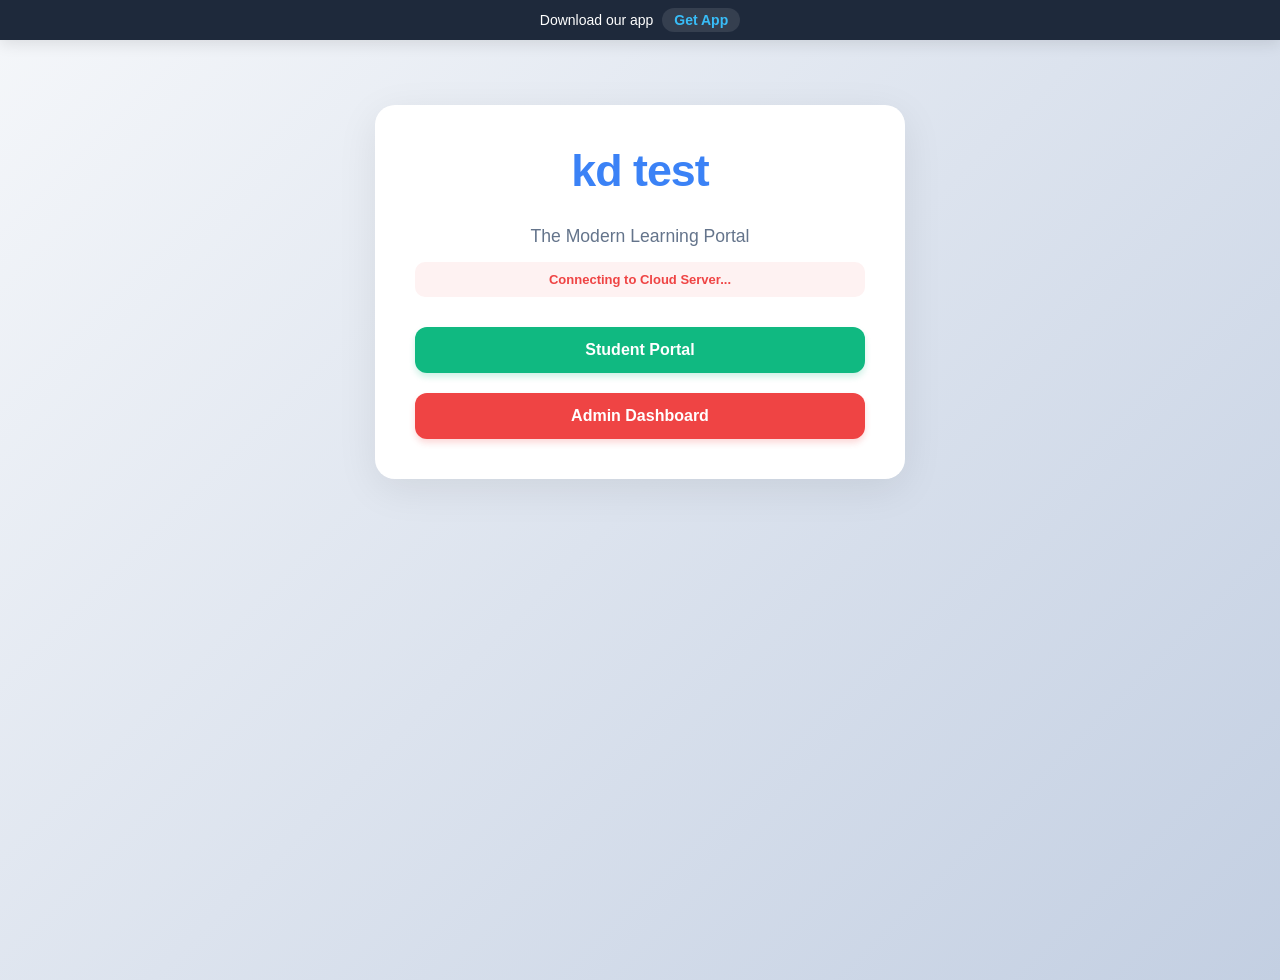
==== index.html @ 801a0a6b "Update index.html" ====
<!DOCTYPE html>
<html lang="en">
<head>
    <meta charset="UTF-8">
    <meta name="viewport" content="width=device-width, initial-scale=1.0">
    <title>kd test - Cloud App</title>
    
    <script src="https://www.gstatic.com/firebasejs/10.8.1/firebase-app-compat.js"></script>
    <script src="https://www.gstatic.com/firebasejs/10.8.1/firebase-firestore-compat.js">// In verifyAdmin() update the pushState:
pushStateToHistory('adminDashboard');

// In verifyStudent() update the pushState:
pushStateToHistory('studentDashboard');

// In openTestEditor() add a pushState to track entering the editor:
function openTestEditor(id) { 
    activeAdminTestId = id; 
    document.getElementById('editingTestTitle').innerText = `Editing: ${allTests.find(t=>t.id===id).name}`; 
    document.querySelectorAll('.admin-view').forEach(el=>el.classList.add('hidden')); 
    document.getElementById('adminQuestionEditor').classList.remove('hidden'); 
    cancelEdit(); 
    renderAdminQuestionList(); 
    pushStateToHistory('adminEditor'); // <-- Add this
}
</script>

    <style>
        .btn-back { background: #f1f5f9; color: #475569; border: 1px solid #cbd5e1; padding: 8px 15px; border-radius: 12px; cursor: pointer; font-weight: 600; font-size: 14px; display: inline-flex; align-items: center; gap: 5px; transition: all 0.2s ease; margin: 0; box-shadow: 0 2px 4px rgba(0,0,0,0.02);}
        .btn-back:hover { background: #e2e8f0; color: #1e293b; transform: translateY(-1px); }

        /* --- MODERNIZED CSS --- */
        body { 
            font-family: 'Segoe UI', Roboto, Helvetica, Arial, sans-serif; 
            background: linear-gradient(135deg, #f5f7fa 0%, #c3cfe2 100%); 
            color: #2c3e50; 
            display: flex; flex-direction: column; align-items: center; 
            padding: 20px; padding-top: 60px; 
            margin: 0; min-height: 100vh; 
        }

        /* --- CUSTOM SCROLLBAR --- */
        ::-webkit-scrollbar { width: 10px; height: 10px; }
        ::-webkit-scrollbar-track { background: #f8fafc; border-radius: 10px; }
        ::-webkit-scrollbar-thumb { background: #cbd5e1; border-radius: 10px; border: 2px solid #f8fafc; }
        ::-webkit-scrollbar-thumb:hover { background: #94a3b8; }
        .modal-box::-webkit-scrollbar, .guidelines-box::-webkit-scrollbar { width: 8px; }

        .app-banner {
            position: fixed; top: 0; left: 0; width: 100%; 
            background: #1e293b; color: white; text-align: center; 
            padding: 12px 0; z-index: 2000; font-size: 14px; font-weight: 500;
            box-shadow: 0 4px 15px rgba(0,0,0,0.1);
        }
        .app-banner a {
            color: #38bdf8; font-weight: bold; text-decoration: none; 
            margin-left: 5px; padding: 4px 12px; background: rgba(255,255,255,0.1);
            border-radius: 20px; transition: all 0.2s;
        }
        .app-banner a:hover { background: #38bdf8; color: #0f172a; }
        
        .container { 
            background: #ffffff; padding: 40px; border-radius: 20px; 
            box-shadow: 0 10px 40px rgba(0,0,0,0.08); width: 100%; max-width: 800px; 
            margin-top: 20px; animation: slideUp 0.4s ease-out forwards; 
        }
        
        .landing-container { max-width: 450px; text-align: center; margin-top: 5vh; }
        .hidden { display: none !important; }
        
        @keyframes slideUp { from { opacity: 0; transform: translateY(20px); } to { opacity: 1; transform: translateY(0); } }

        input[type="text"], input[type="password"], input[type="number"], select, textarea, input[type="file"] { 
            width: 100%; padding: 14px; margin: 10px 0 18px 0; 
            border: 2px solid #e2e8f0; border-radius: 12px; box-sizing: border-box; font-size: 15px; font-family: inherit; 
            transition: all 0.3s ease; background: #f8fafc; color: #334155;
        }
        input:focus, textarea:focus, select:focus { outline: none; border-color: #3b82f6; background: #fff; box-shadow: 0 0 0 4px rgba(59, 130, 246, 0.1); }
        
        .password-container { position: relative; width: 100%; }
        .password-container input { padding-right: 45px; }
        .toggle-password { position: absolute; right: 15px; top: 40%; transform: translateY(-50%); cursor: pointer; color: #94a3b8; }

        button { 
            background-color: #3b82f6; color: white; border: none; padding: 14px 20px; border-radius: 12px; cursor: pointer; 
            width: 100%; font-size: 16px; font-weight: 600; margin-top: 5px; transition: all 0.2s ease; box-shadow: 0 4px 6px rgba(59,130,246,0.2);
        }
        button:hover { background-color: #2563eb; transform: translateY(-2px); box-shadow: 0 6px 12px rgba(59,130,246,0.3); }
        button:active { transform: translateY(0); }
        button:disabled { background-color: #cbd5e1; cursor: not-allowed; box-shadow: none; transform: none; }
        
        .btn-admin { background-color: #ef4444; box-shadow: 0 4px 6px rgba(239,68,68,0.2); } 
        .btn-admin:hover { background-color: #dc2626; box-shadow: 0 6px 12px rgba(239,68,68,0.3); }
        .btn-student { background-color: #10b981; box-shadow: 0 4px 6px rgba(16,185,129,0.2); margin-bottom: 15px;} 
        .btn-student:hover { background-color: #059669; box-shadow: 0 6px 12px rgba(16,185,129,0.3); }
        .btn-warning { background-color: #f59e0b; color: white; box-shadow: 0 4px 6px rgba(245,158,11,0.2); } 
        .btn-warning:hover { background-color: #d97706; }
        .btn-secondary { background-color: #94a3b8; box-shadow: none; } 
        .btn-secondary:hover { background-color: #64748b; }
        .btn-logout { background-color: transparent; color: #ef4444; border: 2px solid #ef4444; box-shadow: none; } 
        .btn-logout:hover { background-color: #ef4444; color: white; }

        .text-link { color: #3b82f6; cursor: pointer; font-size: 14px; text-decoration: none; font-weight: 600; margin-top: 15px; display: inline-block; }
        .text-link:hover { text-decoration: underline; color: #2563eb; }
        .error-text { color: #ef4444; font-size: 14px; margin-top: -10px; margin-bottom: 15px; display: none; font-weight: 500; }
        .success-text { color: #10b981; font-size: 14px; margin-top: 10px; display: none; text-align: center; font-weight: bold; }

        .modal-overlay { position: fixed; top: 0; left: 0; width: 100%; height: 100%; background: rgba(15, 23, 42, 0.7); backdrop-filter: blur(5px); display: flex; justify-content: center; align-items: center; z-index: 3000; }
        .modal-box { background: white; padding: 40px 30px; border-radius: 20px; box-shadow: 0 20px 40px rgba(0,0,0,0.2); width: 360px; max-height: 90vh; overflow-y: auto; text-align: center; }

        .header-bar { display: flex; justify-content: space-between; align-items: center; border-bottom: 2px solid #f1f5f9; padding-bottom: 15px; margin-bottom: 20px; }
        .section-title { font-size: 1.2em; color: #1e293b; border-bottom: 2px solid #f1f5f9; padding-bottom: 8px; margin-bottom: 20px; font-weight: 600; }
        
        .tab-container { display: flex; gap: 10px; margin-bottom: 25px; border-bottom: 2px solid #f1f5f9; padding-bottom: 15px; flex-wrap: wrap; justify-content: center; }
        .tab-btn { background: #f8fafc; color: #64748b; border: 1px solid #e2e8f0; width: auto; padding: 10px 20px; font-size: 14px; margin: 0; border-radius: 12px; font-weight: 600; transition: all 0.2s ease;}
        .tab-btn.active { background: #3b82f6; color: #fff; border-color: #3b82f6; box-shadow: 0 4px 10px rgba(59,130,246,0.3); }
        .tab-btn:hover:not(.active) { background: #e2e8f0; color: #1e293b; }

        .list-item { display: flex; justify-content: space-between; align-items: center; background: #ffffff; padding: 16px 20px; border-radius: 12px; border: 1px solid #e2e8f0; margin-bottom: 12px; box-shadow: 0 2px 4px rgba(0,0,0,0.02); transition: all 0.2s ease; }
        .list-item:hover { transform: translateY(-2px); box-shadow: 0 8px 15px rgba(0,0,0,0.05); border-color: #cbd5e1; }
        .grid-row { display: grid; grid-template-columns: 2fr 3fr 1fr; align-items: center; gap: 15px; }
        
        .group-heading { background: #f1f5f9; color: #475569; padding: 8px 15px; border-radius: 8px; font-size: 14px; font-weight: bold; text-transform: uppercase; letter-spacing: 1px; margin: 25px 0 10px 0; border-left: 4px solid #3b82f6; }
        .action-buttons { display: flex; gap: 8px; justify-content: flex-end; }
        .action-buttons button { width: auto; margin: 0; padding: 8px 14px; font-size: 13px; border-radius: 8px; }
        .guidelines-box { background: #f8fafc; border: 1px solid #e2e8f0; border-radius: 12px; padding: 15px; height: 100px; overflow-y: auto; text-align: left; font-size: 13px; color: #64748b; margin-bottom: 15px; line-height: 1.5; }
        
        .option-label { display: block; background: #fff; margin: 10px 0; padding: 15px; border-radius: 12px; cursor: pointer; border: 2px solid #e2e8f0; transition: all 0.2s ease; font-size: 15px; font-weight: 500; color: #334155; }
        .option-label:hover { background: #f8fafc; border-color: #94a3b8; }
        
        .quiz-control-bar { display: flex; justify-content: space-between; align-items: center; background: #f8fafc; padding: 15px 20px; border-radius: 16px; border: 1px solid #e2e8f0; margin-bottom: 20px; }
        .timer-display { font-size: 1.5em; font-weight: bold; color: #ef4444; font-family: monospace; letter-spacing: 1px; }
        
        .review-card { background: #fff; border: 1px solid #e2e8f0; border-radius: 16px; padding: 25px; margin-bottom: 20px; text-align: left; box-shadow: 0 4px 6px rgba(0,0,0,0.02); }
        .review-option { padding: 14px; margin: 8px 0; border-radius: 10px; border: 1px solid #e2e8f0; background: #f8fafc; font-size: 14px; }
        .review-correct { background: #ecfdf5; border-color: #6ee7b7; color: #065f46; font-weight: 600; }
        .review-wrong { background: #fef2f2; border-color: #fca5a5; color: #991b1b; text-decoration: line-through; }

        .rank-badge { display: inline-block; min-width: 30px; text-align: center; background: #f1c40f; color: #000; padding: 6px 12px; border-radius: 20px; font-weight: 800; font-size: 14px; }
        .rank-1 { background: linear-gradient(135deg, #f6d365 0%, #fda085 100%); color: #fff; box-shadow: 0 4px 10px rgba(246, 211, 101, 0.4);} 
        .rank-2 { background: linear-gradient(135deg, #e2e2e2 0%, #9f9f9f 100%); color: #fff; } 
        .rank-3 { background: linear-gradient(135deg, #d4a373 0%, #a26a42 100%); color: #fff; } 

        .lang-toggle { display: flex; justify-content: center; gap: 15px; margin-bottom: 20px; padding: 10px; background: #f8fafc; border-radius: 30px; border: 1px solid #e2e8f0; }
        .lang-toggle label { cursor: pointer; font-weight: bold; color: #475569; font-size: 14px; display: flex; align-items: center; gap: 5px; }

        .ai-panel { background: #f0fdf4; border: 1px dashed #10b981; padding: 20px; border-radius: 16px; margin-bottom: 25px; }
        .responsive-img { max-width: 100%; max-height: 250px; border-radius: 8px; margin: 15px auto; display: block; box-shadow: 0 4px 10px rgba(0,0,0,0.1); cursor: zoom-in; }
        #lightboxModal { position: fixed; top: 0; left: 0; width: 100%; height: 100%; background: rgba(0, 0, 0, 0.9); z-index: 9999; display: flex; justify-content: center; align-items: center; cursor: zoom-out; }

        .palette-grid { display: flex; flex-wrap: wrap; gap: 8px; margin-bottom: 20px; padding: 15px; background: #f8fafc; border-radius: 12px; border: 1px solid #e2e8f0; max-height: 150px; overflow-y: auto; justify-content: center;}
        .palette-btn { width: 38px; height: 38px; border-radius: 8px; border: none; font-weight: bold; cursor: pointer; display: flex; align-items: center; justify-content: center; font-size: 14px; transition: all 0.2s; margin: 0; padding: 0;}
        .pal-unanswered { background: #e2e8f0; color: #475569; }
        .pal-unanswered:hover { background: #cbd5e1; }
        .pal-answered { background: #10b981; color: white; box-shadow: 0 2px 4px rgba(16,185,129,0.3);}
        .pal-marked { background: #f59e0b; color: white; box-shadow: 0 2px 4px rgba(245,158,11,0.3);}
        .pal-active { outline: 3px solid #3b82f6; outline-offset: 2px; transform: scale(1.1); z-index: 10;}

        .stats-grid { display: grid; grid-template-columns: repeat(2, 1fr); gap: 15px; margin: 25px 0; }
        .stat-card { background: #f8fafc; padding: 20px; border-radius: 16px; border: 1px solid #e2e8f0; text-align: center; box-shadow: 0 4px 6px rgba(0,0,0,0.02);}
        .stat-card h4 { margin: 0 0 5px 0; color: #64748b; font-size: 14px; text-transform: uppercase; letter-spacing: 1px;}
        .stat-card div { font-size: 28px; font-weight: 800; }
        @media(min-width: 600px) { .stats-grid { grid-template-columns: repeat(4, 1fr); } }
        
        .progress-stat { display: inline-block; padding: 3px 8px; border-radius: 6px; font-size: 11px; font-weight: bold; margin-right: 5px; margin-top: 5px; }

        /* --- ADMIN PROGRESS REPORT STYLES --- */
        .report-header-card { background: linear-gradient(135deg, #0f172a 0%, #1e293b 100%); color: white; padding: 25px; border-radius: 16px; margin-bottom: 25px; box-shadow: 0 10px 25px rgba(0,0,0,0.15); }
        .report-header-card h2 { margin: 0 0 5px 0; font-size: 22px; color: #fff; }
        .report-header-card p { margin: 0; color: #94a3b8; font-size: 14px; }
        .report-stats-row { display: grid; grid-template-columns: repeat(3, 1fr); gap: 10px; margin-top: 20px; }
        .report-stat-box { background: rgba(255,255,255,0.05); padding: 15px; border-radius: 12px; text-align: center; border: 1px solid rgba(255,255,255,0.1); }
        .report-stat-box h4 { margin: 0 0 5px 0; font-size: 12px; color: #94a3b8; text-transform: uppercase; }
        .report-stat-box div { font-size: 22px; font-weight: bold; color: #38bdf8; }
        
        .progress-bar-bg { width: 100%; background: rgba(255,255,255,0.1); height: 8px; border-radius: 4px; margin-top: 20px; overflow: hidden; }
        .progress-bar-fill { height: 100%; background: #10b981; border-radius: 4px; transition: width 1s ease-out; }

        .q-card { background: #f8fafc; border: 1px solid #e2e8f0; border-radius: 12px; padding: 20px; margin-bottom: 15px; transition: all 0.2s; }
        .q-card:hover { border-color: #cbd5e1; box-shadow: 0 4px 10px rgba(0,0,0,0.05); }
        .q-status-badge { display: inline-flex; align-items: center; gap: 5px; padding: 4px 10px; border-radius: 20px; font-size: 12px; font-weight: 700; margin-bottom: 15px; }
        .q-correct { background: #ecfdf5; color: #059669; border: 1px solid #a7f3d0; }
        .q-wrong { background: #fef2f2; color: #dc2626; border: 1px solid #fecaca; }
        .q-skipped { background: #f1f5f9; color: #475569; border: 1px solid #cbd5e1; }
    </style>
</head>
<body>

    <div class="app-banner">Download our app <a id="appBannerLink" href="#" target="_blank">Get App</a></div>
    <div id="lightboxModal" class="hidden" onclick="closeLightbox()"><img id="lightboxImg" src=""></div>

    <div id="landingPage" class="container landing-container">
        <h1 style="color: #3b82f6; margin-top: 0; font-size: 2.8em; font-weight: 800; letter-spacing: -1px;">kd test</h1>
        <p style="color: #64748b; margin-bottom: 15px; font-size: 1.1em;">The Modern Learning Portal</p>
        <p id="cloudStatus" style="font-size: 13px; color: #ef4444; font-weight: 600; margin-bottom: 25px; padding: 10px; border-radius: 10px; background: #fef2f2;">Connecting to Cloud Server...</p>
        <button class="btn-student" onclick="openModal('studentLoginModal')">Student Portal</button>
        <button class="btn-admin" onclick="openModal('adminLoginModal')">Admin Dashboard</button>
    </div>

    <div id="adminLoginModal" class="modal-overlay hidden">
        <div class="modal-box">
            <h3 style="color: #ef4444; margin-top: 0;">Admin Login</h3>
            <input type="text" id="adminIdInput" placeholder="Admin ID">
            <div class="password-container"><input type="password" id="adminPasswordInput" placeholder="Password"><span class="toggle-password" onclick="toggleVisibility('adminPasswordInput')">👁️</span></div>
            <p id="adminError" class="error-text"></p>
            <button class="btn-admin" onclick="verifyAdmin()">Access Dashboard</button>
            <button class="btn-back" style="margin-top: 10px; width: 100%; justify-content: center;" onclick="goBackUI()">🔙 Cancel</button>
        </div>
    </div>
    
    <div id="studentLoginModal" class="modal-overlay hidden">
        <div class="modal-box">
            <h3 style="color: #10b981; margin-top: 0;">Student Login</h3>
            <input type="number" id="loginId" placeholder="Student ID Number">
            <div class="password-container"><input type="password" id="loginPass" placeholder="Password"><span class="toggle-password" onclick="toggleVisibility('loginPass')">👁️</span></div>
            <p id="loginError" class="error-text"></p>
            <button class="btn-student" onclick="verifyStudent()">Log In</button>
            <button class="btn-back" style="margin-top: 10px; width: 100%; justify-content: center;" onclick="goBackUI()">🔙 Cancel</button>
            <span class="text-link" onclick="openRegistration()">Create Account</span>
        </div>
    </div>

    <div id="registerModal" class="modal-overlay hidden">
        <div class="modal-box" style="width: 400px;">
            <h3 style="color: #3b82f6; margin-top: 0;">Create Account</h3>
            <input type="text" id="regName" placeholder="Full Name"><input type="number" id="regId" placeholder="Create ID Number">
            <div class="password-container"><input type="password" id="regPass" placeholder="Create Password"><span class="toggle-password" onclick="toggleVisibility('regPass')">👁️</span></div>
            <div id="regGuidelinesBox" class="guidelines-box">Loading guidelines...</div>
            <label style="display:flex; align-items:center; gap:10px; font-size:14px; margin-bottom: 15px; cursor: pointer;"><input type="checkbox" id="acceptGuidelines" onchange="toggleRegButton()" style="width: 18px; height: 18px; margin:0;"> I accept the rules.</label>
            <p id="regError" class="error-text"></p>
                       <button id="regSubmitBtn" class="btn-student" onclick="registerStudent()" disabled>Create Account</button>
            <button class="btn-back" style="margin-top: 10px; width: 100%; justify-content: center;" onclick="goBackUI()">🔙 Back</button>

        </div>
    </div>

    <div id="adminProgressModal" class="modal-overlay hidden">
        <div class="modal-box" style="width: 650px; max-width: 95vw; max-height: 85vh; padding: 30px;">
            <div class="header-bar" style="border-bottom:none; margin-bottom:0;"><h3 style="color: #3b82f6; margin: 0; font-size:20px;">Performance Report</h3><button class="btn-logout" style="width:auto; padding: 6px 14px;" onclick="closeModals()">Close</button></div>
            <div id="adminProgressContent" style="text-align: left; margin-top: 15px;"></div>
        </div>
    </div>

    <div id="questionBankModal" class="modal-overlay hidden">
        <div class="modal-box" style="width: 700px; max-width: 95vw; height: 85vh; padding: 25px; display: flex; flex-direction: column;">
            <div class="header-bar" style="border-bottom:none; margin-bottom:10px;">
                <h3 style="color: #f59e0b; margin: 0; font-size:20px;">📚 Question Bank</h3>
                <button class="btn-logout" style="width:auto; padding: 6px 14px;" onclick="closeModals()">Close</button>
            </div>
            <p style="text-align:left; color:#64748b; font-size:13px; margin-top:0;">Select questions from past tests to import into your current test.</p>
            <select id="qbTestFilter" onchange="renderQuestionBankList()" style="margin: 0 0 15px 0; padding: 10px;"></select>
            
            <div id="questionBankList" style="flex-grow: 1; overflow-y: auto; text-align: left; border: 1px solid #e2e8f0; border-radius: 8px; padding: 10px; background: #f8fafc;">
                </div>
            
            <button class="btn-student" style="margin-top: 15px;" onclick="importSelectedQuestions()">Import Selected Questions</button>
        </div>
    </div>
    <div id="exitTestModal" class="modal-overlay hidden" style="z-index: 4000;">
        <div class="modal-box" style="width: 320px;">
            <h3 style="color: #ef4444; margin-top: 0;">Leave Test?</h3>
            <p style="color: #64748b; font-size: 14px; margin-bottom: 20px;">Are you sure you want to leave? All your current progress will be lost.</p>
            <div style="display: flex; gap: 10px; justify-content: center;">
                <button class="btn-secondary" style="width: auto; margin: 0;" onclick="cancelExitTest()">Stay</button>
                <button class="btn-admin" style="width: auto; margin: 0;" onclick="confirmExitTest()">Leave Test</button>
            </div>
        </div>
    </div>

    <div id="submitTestModal" class="modal-overlay hidden" style="z-index: 4000;">
        <div class="modal-box" style="width: 320px;">
            <h3 style="color: #3b82f6; margin-top: 0;">Submit Test?</h3>
            <p style="color: #64748b; font-size: 14px; margin-bottom: 20px;">Are you sure you are ready to submit your answers?</p>
            <div style="display: flex; gap: 10px; justify-content: center;">
                <button class="btn-secondary" style="width: auto; margin: 0;" onclick="cancelSubmitTest()">Cancel</button>
                <button class="btn-student" style="width: auto; margin: 0;" onclick="confirmSubmitTest()">Submit Now</button>
            </div>
        </div>
    </div>

    <div id="adminPanel" class="container hidden">
        <div class="header-bar"><h2 style="margin: 0; color: #ef4444;">Admin Dashboard</h2><button class="btn-logout" style="width: auto; padding: 8px 18px;" onclick="logout()">Logout</button></div>
        <div class="tab-container" id="adminTabs">
            <button class="tab-btn active" onclick="switchAdminTab('adminAnalytics')">Global Analytics</button>
            <button class="tab-btn" onclick="switchAdminTab('adminTestManager')">Manage Tests</button>
            <button class="tab-btn" onclick="switchAdminTab('adminUserManager')">Users</button>
            <button class="tab-btn" onclick="switchAdminTab('adminSettings')">Settings</button>
        </div>

        <div id="adminAnalytics" class="admin-view">
            <h3 class="section-title">All Student Records</h3>
            <div class="list-item" style="display: grid; grid-template-columns: 2fr 2fr 2fr auto; gap: 10px; background: #f8fafc; border: none; font-weight: bold; color: #64748b; padding: 10px 20px; margin-bottom: 5px;">
                <div>Student</div><div>Test Taken</div><div>Stats</div><div style="text-align: right;">Action</div>
            </div>
            <div id="adminAnalyticsList"></div>
        </div>

        <div id="adminTestManager" class="admin-view hidden">
            <h3 class="section-title">Create a New Test</h3>
            <div style="display: flex; gap: 10px; margin-bottom: 10px; flex-wrap: wrap;">
                <input type="text" id="newTestName" placeholder="Test Name" style="margin: 0; flex-grow: 1; min-width: 200px;">
                <input type="text" id="newTestGroup" placeholder="Group (e.g., Physics)" list="existingGroups" style="margin: 0; width: 180px;"><datalist id="existingGroups"></datalist>
                <input type="number" id="newTestTimer" placeholder="Mins (0=None)" style="margin: 0; width: 130px;" min="0">
            </div>
            <button class="btn-admin" onclick="createNewTest()">Create Cloud Test</button>
            <h3 class="section-title" style="margin-top: 35px;">Live Cloud Tests</h3><div id="adminTestList"></div>
        </div>

        <div id="adminQuestionEditor" class="admin-view hidden">
            <button class="btn-back" style="margin-bottom: 20px;" onclick="goBackUI()">🔙 Back to Tests</button>

            <button class="btn-secondary" style="margin-bottom: 20px; width: auto; font-size: 14px; padding: 8px 15px;" onclick="switchAdminTab('adminTestManager')">← Back to Tests</button>
            <h3 class="section-title" id="editingTestTitle" style="color: #3b82f6;">Adding Questions to: </h3>
            
            <div class="ai-panel">
                <p style="font-size: 14px; font-weight: bold; color: #059669; margin: 0 0 10px 0;">✨ Bulk Generate Questions with AI</p>
                <div style="display: flex; gap: 10px; flex-wrap: wrap; align-items: center;">
                    <input type="text" id="aiTopicInput" placeholder="e.g. Basic Electricity..." style="margin: 0; flex-grow: 1; min-width: 200px;">
                    <select id="aiDifficultySelect" style="margin: 0; width: 110px; padding: 10px;"><option value="easy">Easy</option><option value="medium" selected>Medium</option><option value="hard">Hard</option></select>
                    <input type="number" id="aiQuestionCount" placeholder="Qty" value="3" min="1" max="10" style="margin: 0; width: 80px; padding: 10px;">
                    <button id="aiGenerateBtn" class="btn-student" style="margin: 0; width: auto; padding: 10px 20px;" onclick="generateBulkQuestionsWithAI()">Bulk Generate</button>
                </div><p id="aiGenError" class="error-text" style="margin-top: 10px;"></p>
            </div>

            <div class="ai-panel" style="background: #fffbeb; border-color: #f59e0b; margin-top: 15px;">
                <p style="font-size: 14px; font-weight: bold; color: #d97706; margin: 0 0 10px 0;">📚 Import from Question Bank</p>
                <p style="font-size: 12px; color: #64748b; margin-top: 0;">Reuse questions you have already added to other tests across the app.</p>
                <button class="btn-warning" style="margin: 0; width: auto; padding: 10px 20px;" onclick="openQuestionBankModal()">Browse Question Bank</button>
            </div>

            <div class="ai-panel" style="background: #eef2ff; border-color: #6366f1; margin-top: 15px;">
                <p style="font-size: 14px; font-weight: bold; color: #4338ca; margin: 0 0 10px 0;">📄 Auto-Extract from PDF (AI)</p>
                <p style="font-size: 12px; color: #64748b; margin-top: 0;">Upload a PDF test. The AI will read it, extract up to 100 questions, and format them automatically.</p>
                <div style="display: flex; gap: 10px; flex-wrap: wrap; align-items: center;">
                    <input type="file" id="pdfUploadInput" accept="application/pdf" style="margin: 0; flex-grow: 1; padding: 10px; background: #fff;">
                    <button id="pdfExtractBtn" class="btn-student" style="background: #4f46e5; margin: 0; width: auto; padding: 10px 20px;" onclick="extractQuestionsFromPDF()">Extract Questions</button>
                </div><p id="pdfExtractMsg" style="font-size: 13px; font-weight: 600; margin-top: 10px; display: none;"></p>
            </div>

            <div style="display: grid; grid-template-columns: 1fr 1fr; gap: 10px; margin-bottom: 15px; margin-top: 25px;"><input type="text" id="qTextEn" placeholder="Question (English)"><input type="text" id="qTextHi" placeholder="Question (Hindi)"></div>
            <input type="file" id="qImageUpload" accept="image/*"><input type="hidden" id="qImageBase64"><img id="imagePreview" class="responsive-img hidden" src="" alt="Preview">
            <div style="display: grid; grid-template-columns: 1fr 1fr; gap: 10px;">
                <input type="text" id="opt0En" placeholder="Opt 1 (Eng)"><input type="text" id="opt0Hi" placeholder="Opt 1 (Hin)">
                <input type="text" id="opt1En" placeholder="Opt 2 (Eng)"><input type="text" id="opt1Hi" placeholder="Opt 2 (Hin)">
                <input type="text" id="opt2En" placeholder="Opt 3 (Eng)"><input type="text" id="opt2Hi" placeholder="Opt 3 (Hin)">
                <input type="text" id="opt3En" placeholder="Opt 4 (Eng)"><input type="text" id="opt3Hi" placeholder="Opt 4 (Hin)">
            </div>
            <label style="display: block; margin-top: 15px; font-weight: bold;">Correct Answer:</label>
            <select id="correctAnswer"><option value="0">Option 1</option><option value="1">Option 2</option><option value="2">Option 3</option><option value="3">Option 4</option></select>
            <div style="display: flex; gap: 10px; margin-top: 20px;">
                <button id="saveQuestionBtn" class="btn-admin" style="margin: 0;" onclick="addQuestionToTest()">Save Question</button><button id="cancelEditBtn" class="btn-secondary hidden" style="margin: 0; width: auto;" onclick="cancelEdit()">Cancel</button>
            </div><p id="adminMessage" class="success-text"></p>
            <h3 class="section-title" style="margin-top: 40px;">Questions in this Test</h3><div id="adminExistingQuestionsList"></div>
        </div>

        <div id="adminUserManager" class="admin-view hidden"><h3 class="section-title">Enrolled Students</h3><div id="adminUserList"></div></div>
        <div id="adminSettings" class="admin-view hidden">
            <h3 class="section-title">✨ AI Integration</h3>
            <div class="password-container"><input type="password" id="adminAiKey" placeholder="Gemini API Key" value="AIzaSyCNkFzxsY3G1dW_MczfkbkuoA3nZhuPgsA"><span class="toggle-password" onclick="toggleVisibility('adminAiKey')">👁️</span></div>
            <button class="btn-student" onclick="saveGeminiKey()">Save API Key</button><p id="aiKeyMsg" class="success-text"></p>
            <h3 class="section-title" style="margin-top: 40px;">App Link & Guidelines</h3>
            <input type="text" id="adminAppUrl" placeholder="App Download URL"><button class="btn-secondary" onclick="saveAppDownloadUrl()">Update Link</button>
            <textarea id="editGuidelinesText" rows="4" style="margin-top:20px;"></textarea><button class="btn-secondary" onclick="saveAdminGuidelines()">Save Guidelines</button>
        </div>
    </div>

    <div id="userPanel" class="container hidden">
        <div class="header-bar"><h2 style="margin: 0; color: #10b981;">Student Dashboard</h2><button class="btn-logout" style="width: auto; padding: 8px 18px;" onclick="logout()">Logout</button></div>
        <div class="tab-container" id="studentTabs">
            <button class="tab-btn active" onclick="switchStudentTab('studentTestSelector')">My Tests</button>
            <button class="tab-btn" onclick="switchStudentTab('studentLeaderboard')">Leaderboards</button>
            <button class="tab-btn" onclick="switchStudentTab('studentSettings')">Settings</button>
        </div>

        <div id="studentTestSelector" class="student-view">
            <p id="welcomeMessage" style="color: #1e293b; font-size: 1.2em; font-weight: bold; margin-top: 0;"></p>
            <h3 class="section-title">Available Tests</h3><div id="studentTestList"></div>
            <h3 class="section-title" style="margin-top: 40px;">My History</h3>
            <div class="list-item grid-row" style="background: #f8fafc; border: none; font-weight: bold; color: #64748b; padding: 10px 20px; margin-bottom: 5px;"><div>Test Name</div><div>Date</div><div style="text-align: right;">Score</div></div>
            <div id="studentHistoryList"></div>
        </div>

        <div id="studentLeaderboard" class="student-view hidden">
            <h3 class="section-title">Global Rankings</h3><select id="leaderboardTestSelect" onchange="renderLeaderboardData()"><option value="">Select a test...</option></select><div id="leaderboardResults" style="margin-top: 20px;"></div>
        </div>

        <div id="studentSettings" class="student-view hidden">
            <h3 class="section-title">Change Password</h3><input type="password" id="newStudentPass" placeholder="Enter New Password"><button class="btn-student" onclick="updateStudentPassword()">Update</button><p id="studentPassMsg" class="success-text"></p>
        </div>

        <div id="quizContainer" class="student-view hidden">
                        <div class="quiz-control-bar">
                <button class="btn-back" onclick="goBackUI()">🔙 Exit</button>
                <div><span style="font-size: 13px; color: #64748b; font-weight: 600;">Time Remaining</span><br><span id="timerDisplay" class="timer-display">--:--</span></div>
                <div class="action-buttons"><button id="pauseBtn" class="btn-warning" onclick="togglePause()">Pause</button><button class="btn-student" onclick="submitTestEarly()">Submit</button></div>
            </div>


            <h3 id="activeQuizTitle" class="section-title" style="text-align: center; border:none; color: #3b82f6;"></h3>
            
            <div class="lang-toggle">
                <label><input type="radio" name="quizLang" value="en" checked onchange="setQuizLanguage('en')"> English</label>
                <label><input type="radio" name="quizLang" value="hi" onchange="setQuizLanguage('hi')"> Hindi</label>
            </div>

            <div id="pauseScreen" class="hidden" style="text-align:center; padding: 40px;"><h2 style="color: #f59e0b;">Test Paused</h2><button class="btn-student" style="width:auto;" onclick="togglePause()">Resume</button></div>

            <div id="quizContent">
                <div id="questionPalette" class="palette-grid"></div>

                <p id="questionCountText" style="font-size: 14px; font-weight: bold; color: #64748b;"></p>
                <p id="questionDisplay" style="font-size: 1.3em; font-weight: 600;"></p>
                <img id="questionImageDisplay" class="responsive-img hidden" src="" onclick="openLightbox(this.src)">
                <div id="optionsDisplay" style="margin-top: 25px;"></div>
                
                <div style="display: flex; justify-content: space-between; align-items: center; margin-top: 30px; gap: 10px; flex-wrap: wrap;">
                    <button id="prevBtn" class="btn-secondary" style="width: auto; margin:0; padding: 12px 25px;" onclick="navigateQuestion(-1)">Previous</button>
                    <button id="markReviewBtn" class="btn-warning" style="width: auto; margin:0; padding: 12px 25px;" onclick="toggleMarkForReview()">Mark Review</button>
                    <button id="nextBtn" class="btn-student" style="width: auto; margin:0; padding: 12px 25px; flex-grow: 1;" onclick="navigateQuestion(1)">Next</button>
                </div>
            </div>
        </div>
        
        <div id="resultContainer" class="student-view hidden" style="text-align: center;">
            <button class="btn-back" style="margin-top: 20px; width: 100%; justify-content: center;" onclick="goBackUI()">🔙 Back to Dashboard</button>


            <h2 id="scoreDisplay" style="color: #3b82f6; font-size: 3.5em; margin: 0;"></h2>
            <p id="scorePercentage" style="font-weight: bold; font-size: 1.3em; margin-top: 5px;"></p>
            
            <div class="stats-grid">
                <div class="stat-card"><h4>Correct</h4><div id="resCorrect" style="color:#10b981">0</div></div>
                <div class="stat-card"><h4>Wrong</h4><div id="resWrong" style="color:#ef4444">0</div></div>
                <div class="stat-card"><h4>Skipped</h4><div id="resSkipped" style="color:#94a3b8">0</div></div>
                <div class="stat-card" style="background: #eff6ff; border-color: #bfdbfe;"><h4>Your Rank</h4><div id="resRank" style="color:#3b82f6">#0</div></div>
            </div>

            <h3 class="section-title" style="margin-top: 40px;">Detailed Review</h3>
            <div class="lang-toggle">
                <label><input type="radio" name="reviewLang" value="en" checked onchange="setReviewLanguage('en')"> English</label>
                <label><input type="radio" name="reviewLang" value="hi" onchange="setReviewLanguage('hi')"> Hindi</label>
            </div>
            <div id="reviewList"></div>
            <button class="btn-student" onclick="switchStudentTab('studentTestSelector')">Back to Dashboard</button>
        </div>
    </div>

    <script>
        
// --- 1. CONFIG & DATA LOAD ---
const firebaseConfig = {
    apiKey: "AIzaSyBDPdbSyP8WD70CCPwbMA9sPtOK9XLejbQ",
    authDomain: "test2-672e5.firebaseapp.com",
    projectId: "test2-672e5",
    storageBucket: "test2-672e5.firebasestorage.app",
    messagingSenderId: "250226237572",
    appId: "1:250226237572:web:f88e26d8dfcb4930faa2d1"
};

let db; let isDataLoaded = false; 

// --- 2. GLOBAL DATA ---
let allTests = []; let userDatabase = []; let studentScores = []; 
let cloudAdminId = "9813324253"; let cloudAdminPass = "Sachin@123";
let appDownloadUrl = "#"; let storedGeminiKey = "AIzaSyCNkFzxsY3G1dW_MczfkbkuoA3nZhuPgsA"; let appGuidelines = "1. Be respectful.\n2. Do not cheat.";
let currentUserId = null; let activeAdminTestId = null; let editingQuestionIndex = null; 
let activeStudentTestId = null; let currentQuestionIndex = 0; let userAnswers = []; let markedForReview = []; 
let currentQuizLang = 'en'; let testTimerInterval; let timeRemainingSeconds = 0; let isPaused = false;
let currentTestStartTime = 0; 
let currentState = 'landing'; // Track current view for back button logic

try {
    const localBackup = localStorage.getItem("kd_app_backup");
    if (localBackup) {
        const data = JSON.parse(localBackup);
        allTests = data.allTests ? JSON.parse(data.allTests) : []; userDatabase = data.userDatabase ? JSON.parse(data.userDatabase) : []; studentScores = data.studentScores ? JSON.parse(data.studentScores) : [];
        cloudAdminId = data.adminId || "9813324253"; cloudAdminPass = data.adminPass || "Sachin@123"; appGuidelines = data.guidelines || appGuidelines; appDownloadUrl = data.appDownloadUrl || "#"; storedGeminiKey = data.geminiKey || storedGeminiKey;
        isDataLoaded = true; 
    }
} catch(e) {}

try {
    firebase.initializeApp(firebaseConfig); db = firebase.firestore();
    document.getElementById('cloudStatus').innerText = "✅ Connected to Cloud"; document.getElementById('cloudStatus').style.color = "#10b981"; document.getElementById('cloudStatus').style.background = "#ecfdf5";
    
    db.collection("kd_app").doc("global_data").onSnapshot((doc) => {
        if (doc.exists) {
            const data = doc.data();
            allTests = data.allTests ? JSON.parse(data.allTests) : []; userDatabase = data.userDatabase ? JSON.parse(data.userDatabase) : []; studentScores = data.studentScores ? JSON.parse(data.studentScores) : [];
            cloudAdminId = data.adminId || "9813324253"; cloudAdminPass = data.adminPass || "Sachin@123"; appGuidelines = data.guidelines || appGuidelines; appDownloadUrl = data.appDownloadUrl || "#"; storedGeminiKey = data.geminiKey || storedGeminiKey;
            document.getElementById('appBannerLink').href = appDownloadUrl; updateGroupDatalist();
            
            if (!document.getElementById('adminTestManager').classList.contains('hidden')) renderAdminTestList();
            if (!document.getElementById('adminAnalytics').classList.contains('hidden')) renderAdminAnalytics();
            if (!document.getElementById('studentTestSelector').classList.contains('hidden')) renderStudentDashboard();
        }
        isDataLoaded = true; 
    });
} catch (error) { document.getElementById('cloudStatus').innerText = "⚠️ Saving locally."; }

async function saveData() {
    if (!isDataLoaded) return; 

    const payload = { 
        allTests: JSON.stringify(allTests), 
        userDatabase: JSON.stringify(userDatabase), 
        studentScores: JSON.stringify(studentScores), 
        adminId: cloudAdminId, adminPass: cloudAdminPass, guidelines: appGuidelines, appDownloadUrl: appDownloadUrl, geminiKey: storedGeminiKey 
    };
    
    localStorage.setItem("kd_app_backup", JSON.stringify(payload));
    
    if (!db) return;
    try { await db.collection("kd_app").doc("global_data").set(payload, { merge: true });
    } catch (error) { console.error("Cloud Save Error:", error); }
}

// --- 3. UTILS & AUTH ---
// BACK BUTTON LOGIC

// Universal UI trigger for Back actions
function goBackUI() {
    history.back(); // This naturally triggers the popstate event
}

function pushStateToHistory(stateName) {
    if (currentState !== stateName) {
        currentState = stateName;
        history.pushState({ view: stateName }, stateName, `#${stateName}`);
    }
}
// --- CUSTOM MODAL CONTROLS ---

// Exit Test Modal Actions
function cancelExitTest() {
    document.getElementById('exitTestModal').classList.add('hidden');
}

function confirmExitTest() {
    document.getElementById('exitTestModal').classList.add('hidden');
    if(testTimerInterval) clearInterval(testTimerInterval); // Stop the timer
    
    // Hide test view and show dashboard
    document.getElementById('quizContainer').classList.add('hidden');
    switchStudentTab('studentTestSelector');
    
    // Officially update the history state to the dashboard
    pushStateToHistory('studentDashboard');
}

// Submit Test Modal Actions (Replaces the old submitTestEarly function)
function submitTestEarly() { 
    document.getElementById('submitTestModal').classList.remove('hidden');
}

function cancelSubmitTest() {
    document.getElementById('submitTestModal').classList.add('hidden');
}

function confirmSubmitTest() {
    document.getElementById('submitTestModal').classList.add('hidden');
    processTestResults();
}
    <div id="resumeTestModal" class="modal-overlay hidden" style="z-index: 4000;">
        <div class="modal-box" style="width: 320px;">
            <h3 style="color: #f59e0b; margin-top: 0;">Resume Test?</h3>
            <p style="color: #64748b; font-size: 14px; margin-bottom: 20px;">We found a saved attempt for this test. Would you like to resume where you left off or start over?</p>
            <div style="display: flex; gap: 10px; justify-content: center;">
                <button class="btn-secondary" style="width: auto; margin: 0;" onclick="startFreshTest()">Start Fresh</button>
                <button class="btn-warning" style="width: auto; margin: 0; color: white;" onclick="resumeSavedTest()">Resume</button>
            </div>
        </div>
    </div>

// Safely close visuals without altering history stack manually
function closeModalsVisualOnly() {
    document.querySelectorAll('.modal-overlay').forEach(el => el.classList.add('hidden'));
}

function closeModals() {
    closeModalsVisualOnly();
    if(currentState === 'modalOpen') history.back();
}

window.addEventListener('popstate', (event) => {
    closeModalsVisualOnly(); // Always close modals on a back action
    
    if (event.state && event.state.view) {
        currentState = event.state.view;
        handleNavigation(event.state.view);
    } else {
        currentState = 'landing';
        handleNavigation('landing');
    }
});

function handleNavigation(view) {
    // Hide all main containers first to reset the view
    document.getElementById('landingPage').classList.add('hidden');
    document.getElementById('adminPanel').classList.add('hidden');
    document.getElementById('userPanel').classList.add('hidden');
    document.getElementById('quizContainer').classList.add('hidden');
    document.getElementById('resultContainer').classList.add('hidden');

    switch (view) {
        case 'landing':
            if (currentUserId || !document.getElementById('adminPanel').classList.contains('hidden')) {
                // Prevent backing out to the landing page if logged in. Push them forward again!
                history.forward();
                // Ensure their dashboard remains visible
                if (currentUserId) document.getElementById('userPanel').classList.remove('hidden');
                else document.getElementById('adminPanel').classList.remove('hidden');
            } else {
                logout(); // Ensure variables are cleared
                document.getElementById('landingPage').classList.remove('hidden');
            }
            break;
            
        case 'adminDashboard':
             document.getElementById('adminPanel').classList.remove('hidden');
             switchAdminTab('adminAnalytics');
             break;
             
        case 'adminEditor':
             document.getElementById('adminPanel').classList.remove('hidden');
             switchAdminTab('adminQuestionEditor');
             break;
             
        case 'studentDashboard':
            if (currentUserId) {
                document.getElementById('userPanel').classList.remove('hidden');
                switchStudentTab('studentTestSelector');
                if(testTimerInterval) clearInterval(testTimerInterval); // Stop timer if exiting test
            } else {
                history.replaceState({view: 'landing'}, '', '#landing');
                document.getElementById('landingPage').classList.remove('hidden');
            }
            break;
            
                case 'takingTest':
             if (!document.getElementById('resultContainer').classList.contains('hidden')) {
                 // Prevent going "back" into a test from the results screen
                 history.forward();
                 document.getElementById('resultContainer').classList.remove('hidden');
             } else {
                 // 1. Instantly push the state back to trap them in the test UI
                 history.pushState({ view: 'takingTest' }, '', '#takingTest');
                 
                 // 2. Ensure the test UI remains visible
                 document.getElementById('userPanel').classList.remove('hidden');
                 document.getElementById('quizContainer').classList.remove('hidden');
                 
                 // 3. Trigger our custom UI modal
                 document.getElementById('exitTestModal').classList.remove('hidden');
             }
             break;

             
        case 'testResults':
             document.getElementById('userPanel').classList.remove('hidden');
             document.getElementById('resultContainer').classList.remove('hidden');
             break;
    }
}


function toggleVisibility(id) { const f = document.getElementById(id); f.type = f.type === "password" ? "text" : "password"; }
function openModal(id) { document.getElementById(id).classList.remove('hidden'); pushStateToHistory('modalOpen'); }
function closeModals() { document.querySelectorAll('.modal-overlay').forEach(el => el.classList.add('hidden')); if(currentState === 'modalOpen') history.back(); }
function switchModal(cId, oId) { document.getElementById(cId).classList.add('hidden'); document.getElementById(oId).classList.remove('hidden'); }
function getTextByLang(txt, lang) { return txt ? (txt[lang] || txt['en'] || "") : ""; }
function openLightbox(src) { document.getElementById('lightboxImg').src = src; document.getElementById('lightboxModal').classList.remove('hidden'); pushStateToHistory('lightboxOpen'); }
function closeLightbox() { document.getElementById('lightboxModal').classList.add('hidden'); if(currentState === 'lightboxOpen') history.back(); }

document.getElementById('qImageUpload').addEventListener('change', function(e) {
    const file = e.target.files[0]; if (!file) return;
    const r = new FileReader(); r.onload = function(event) {
        const img = new Image(); img.onload = function() {
            const canvas = document.createElement('canvas'); let w = img.width, h = img.height; if (w > 600) { h *= 600 / w; w = 600; }
            canvas.width = w; canvas.height = h; canvas.getContext('2d').drawImage(img, 0, 0, w, h);
            const dataUrl = canvas.toDataURL('image/jpeg', 0.5); document.getElementById('qImageBase64').value = dataUrl; document.getElementById('imagePreview').src = dataUrl; document.getElementById('imagePreview').classList.remove('hidden');
        }; img.src = event.target.result;
    }; r.readAsDataURL(file);
});
function resetImageUpload() { document.getElementById('qImageUpload').value=""; document.getElementById('qImageBase64').value=""; document.getElementById('imagePreview').classList.add('hidden'); }

function verifyAdmin() { if (document.getElementById('adminIdInput').value === cloudAdminId && document.getElementById('adminPasswordInput').value === cloudAdminPass) { closeModals(); document.getElementById('landingPage').classList.add('hidden'); document.getElementById('adminPanel').classList.remove('hidden'); renderAdminAnalytics(); updateGroupDatalist(); pushStateToHistory('adminDashboard'); } else { document.getElementById('adminError').innerText = "Incorrect"; document.getElementById('adminError').style.display='block'; } }
function verifyStudent() { const id = document.getElementById('loginId').value; const pass = document.getElementById('loginPass').value; const user = userDatabase.find(u => u.id === id && u.pass === pass); if (user) { currentUserId = user.id; closeModals(); document.getElementById('landingPage').classList.add('hidden'); document.getElementById('userPanel').classList.remove('hidden'); document.getElementById('welcomeMessage').innerText = `Welcome, ${user.name}`; renderStudentDashboard(); pushStateToHistory('studentDashboard'); } else { document.getElementById('loginError').innerText = "Incorrect"; document.getElementById('loginError').style.display='block'; } }
function registerStudent() { const name = document.getElementById('regName').value, id = document.getElementById('regId').value, pass = document.getElementById('regPass').value; if(userDatabase.find(u => u.id === id)) return alert("ID taken"); userDatabase.push({ id, name, pass }); saveData(); switchModal('registerModal', 'studentLoginModal'); alert("Registered!"); }
function openRegistration() { document.getElementById('regGuidelinesBox').innerText = appGuidelines; switchModal('studentLoginModal', 'registerModal'); }
function toggleRegButton() { document.getElementById('regSubmitBtn').disabled = !document.getElementById('acceptGuidelines').checked; }
function logout() { clearInterval(testTimerInterval); currentUserId=null; document.getElementById('adminPanel').classList.add('hidden'); document.getElementById('userPanel').classList.add('hidden'); document.getElementById('landingPage').classList.remove('hidden'); pushStateToHistory('landing'); }
function switchAdminTab(vId) { document.querySelectorAll('#adminPanel .admin-view').forEach(el=>el.classList.add('hidden')); document.querySelectorAll('#adminTabs .tab-btn').forEach(el=>el.classList.remove('active')); document.getElementById(vId).classList.remove('hidden'); if(event) event.target.classList.add('active'); if(vId==='adminAnalytics') renderAdminAnalytics(); if(vId==='adminTestManager') renderAdminTestList(); if(vId==='adminUserManager') renderAdminUserList(); }
function switchStudentTab(vId) { document.querySelectorAll('#userPanel .student-view').forEach(el=>el.classList.add('hidden')); document.querySelectorAll('#studentTabs .tab-btn').forEach(el=>el.classList.remove('active')); document.getElementById(vId).classList.remove('hidden'); if(event) event.target.classList.add('active'); if(vId==='studentTestSelector') renderStudentDashboard(); if(vId==='studentLeaderboard') populateLeaderboardDropdown(); }
function saveGeminiKey() { storedGeminiKey = document.getElementById('adminAiKey').value; saveData(); const msg = document.getElementById('aiKeyMsg'); msg.innerText = "API Key Saved!"; msg.style.display = 'block'; setTimeout(() => { msg.style.display = 'none'; }, 3000); }

// --- 4. ADMIN FEATURES & UI ---
function updateGroupDatalist() { const groups = [...new Set(allTests.map(t => t.group || 'General'))]; document.getElementById('existingGroups').innerHTML = groups.map(g => `<option value="${g}">`).join(''); }
function createNewTest() { const name = document.getElementById('newTestName').value.trim(); const timer = parseInt(document.getElementById('newTestTimer').value) || 0; const group = document.getElementById('newTestGroup').value.trim() || 'General'; if (!name) return alert("Enter test name."); allTests.push({ id: "test_" + Date.now(), name, group, timeLimit: timer, questions: [] }); saveData(); document.getElementById('newTestName').value = ''; document.getElementById('newTestTimer').value = ''; document.getElementById('newTestGroup').value = ''; updateGroupDatalist(); renderAdminTestList(); }
function renderAdminTestList() {
    const div = document.getElementById('adminTestList'); div.innerHTML = ''; if (allTests.length === 0) return div.innerHTML = '<p>No tests created.</p>';
    const groups = allTests.reduce((acc, test) => { const g = test.group || 'General'; if(!acc[g]) acc[g] = []; acc[g].push(test); return acc; }, {});
    for (const [groupName, tests] of Object.entries(groups)) {
        div.innerHTML += `<div class="group-heading">${groupName}</div>`;
        tests.forEach(test => { div.innerHTML += `<div class="list-item"><div><strong>${test.name}</strong><br><span style="font-size:12px; color:#64748b;">${test.questions.length} Qs | ⏱️ ${test.timeLimit || 'No Limit'}</span></div><div class="action-buttons"><button class="btn-warning" onclick="editTestTimer('${test.id}')">Time</button><button class="btn-student" onclick="openTestEditor('${test.id}')">Manage Qs</button><button class="btn-admin" onclick="deleteTest('${test.id}')">Del</button></div></div>`; });
    }
}

function renderAdminAnalytics() { 
    const div = document.getElementById('adminAnalyticsList'); div.innerHTML = ''; 
    if (studentScores.length === 0) return div.innerHTML = '<p>No scores yet.</p>'; 
    
    [...studentScores].reverse().forEach((record, revIndex) => { 
        const pct = Math.round((record.score/record.total)*100); 
        const col = pct>=70?'#10b981':'#ef4444'; 
        const originalIndex = studentScores.length - 1 - revIndex; 
        
        div.innerHTML += `
        <div class="list-item" style="display: grid; grid-template-columns: 2fr 2fr 2fr auto; gap: 10px; align-items: center; border-left: 4px solid ${col};">
            <div><strong>${record.studentName}</strong><br><span style="font-size:11px;">ID: ${record.studentId}</span></div>
            <div style="color:#3b82f6; font-weight:bold;">${record.testName} <br><span style="color:#94a3b8; font-weight:normal; font-size:11px;">${record.date}</span></div>
            <div style="font-size:12px; color:#475569; line-height: 1.6;">
                <span class="progress-stat" style="background:#ecfdf5; color:#059669;">✅ ${record.score}</span> 
                <span class="progress-stat" style="background:#fef2f2; color:#dc2626;">❌ ${record.wrong || 0}</span> 
                <span class="progress-stat" style="background:#f1f5f9; color:#64748b;">⚪ ${record.skipped || 0}</span>
            </div>
            <div style="text-align:right;">
                <button class="btn-student" style="padding: 6px 14px; font-size:12px; width:auto; margin:0;" onclick="viewStudentDetailedProgress(${originalIndex})">View Stats</button>
            </div>
        </div>`; 
    }); 
}

function viewStudentDetailedProgress(index) {
    const record = studentScores[index];
    const test = allTests.find(t => t.id === record.testId);
    const content = document.getElementById('adminProgressContent');
    
    const accuracy = Math.round((record.score/record.total)*100);
    const barColor = accuracy >= 70 ? '#10b981' : (accuracy >= 40 ? '#f59e0b' : '#ef4444');
    
    let timeStr = "N/A";
    if(record.timeSpentSec !== undefined) {
        const mins = Math.floor(record.timeSpentSec / 60);
        const secs = record.timeSpentSec % 60;
        timeStr = `${mins}m ${secs}s`;
    }

    let htmlStr = `
        <div class="report-header-card">
            <h2>${record.studentName}</h2>
            <p>ID: ${record.studentId} | ${record.date}</p>
            <div class="report-stats-row">
                <div class="report-stat-box"><h4>Score</h4><div>${record.score} / ${record.total}</div></div>
                <div class="report-stat-box"><h4>Accuracy</h4><div style="color:${barColor};">${accuracy}%</div></div>
                <div class="report-stat-box"><h4>Time Spent</h4><div style="color:#cbd5e1;">${timeStr}</div></div>
            </div>
            <div class="progress-bar-bg">
                <div class="progress-bar-fill" style="width: ${accuracy}%; background: ${barColor};"></div>
            </div>
        </div>
        <h4 style="margin: 20px 0 15px 0; color:#1e293b; font-size: 16px;">Detailed Breakdown</h4>
    `;

    if (!test) {
        htmlStr += `<p style="color:#ef4444; background:#fef2f2; padding:10px; border-radius:8px;">Test data no longer exists or was deleted.</p>`;
    } else if (!record.answers) {
        htmlStr += `<p style="color:#f59e0b; background:#fffbeb; padding:10px; border-radius:8px;">Detailed answers were not saved for this older test attempt.</p>`;
    } else {
        test.questions.forEach((q, i) => {
            const userAnswer = record.answers[i];
            const isCorrect = userAnswer === q.correctIndex;
            
            let statusClass = 'q-skipped'; let statusText = '⚪ Skipped';
            if (isCorrect) { statusClass = 'q-correct'; statusText = '✅ Correct'; }
            else if (userAnswer !== null) { statusClass = 'q-wrong'; statusText = '❌ Incorrect'; }

            htmlStr += `<div class="q-card">
                <div class="q-status-badge ${statusClass}">${statusText}</div>
                <p style="margin:0 0 15px 0; font-size:15px; font-weight:600; color:#1e293b;">Q${i+1}: ${getTextByLang(q.question, 'en')} / ${getTextByLang(q.question, 'hi')}</p>`;

            q.options.forEach((opt, j) => {
                let optStyle = "color: #64748b; font-size:14px; padding: 6px 10px; border-radius: 6px; margin-bottom: 5px; background: #f1f5f9;";
                let prefix = " ";
                
                if (j === q.correctIndex) {
                    optStyle = "color: #065f46; font-weight:bold; background: #d1fae5; border-left: 3px solid #10b981; padding: 6px 10px; border-radius: 4px; margin-bottom: 5px;"; 
                    prefix = "✓ ";
                } else if (j === userAnswer && !isCorrect) {
                    optStyle = "color: #991b1b; text-decoration:line-through; font-weight:bold; background: #fee2e2; border-left: 3px solid #ef4444; padding: 6px 10px; border-radius: 4px; margin-bottom: 5px;"; 
                    prefix = "✗ ";
                }
                htmlStr += `<div style="${optStyle}">${prefix}${getTextByLang(opt, 'en')} / ${getTextByLang(opt, 'hi')}</div>`;
            });
            htmlStr += `</div>`;
        });
    }
    
    content.innerHTML = htmlStr;
    openModal('adminProgressModal');
}

function openQuestionBankModal() {
    const sel = document.getElementById('qbTestFilter');
    sel.innerHTML = '<option value="all">All Other Tests</option>';
    allTests.forEach(t => {
        if (t.id !== activeAdminTestId && t.questions.length > 0) {
            sel.innerHTML += `<option value="${t.id}">${t.name} (${t.questions.length} Qs)</option>`;
        }
    });
    renderQuestionBankList();
    openModal('questionBankModal');
}

function renderQuestionBankList() {
    const div = document.getElementById('questionBankList');
    div.innerHTML = '';
    const filterId = document.getElementById('qbTestFilter').value;
    let count = 0;

    allTests.forEach(t => {
        if (t.id === activeAdminTestId) return; 
        if (filterId !== 'all' && t.id !== filterId) return; 
        
        t.questions.forEach((q, i) => {
            const qText = getTextByLang(q.question, 'en') || getTextByLang(q.question, 'hi');
            div.innerHTML += `
                <label style="display: flex; align-items: flex-start; gap: 12px; background: #fff; padding: 12px; border: 1px solid #e2e8f0; border-radius: 8px; margin-bottom: 8px; cursor: pointer; transition: background 0.2s;">
                    <input type="checkbox" class="qb-checkbox" value="${t.id}_${i}" style="margin-top: 2px; width: 18px; height: 18px;">
                    <div>
                        <span style="font-size: 14px; color: #1e293b; font-weight: 500;">${qText.substring(0, 100)}...</span><br>
                        <span style="font-size: 11px; color: #64748b; font-weight:bold; background:#f1f5f9; padding:2px 6px; border-radius:4px; margin-top:4px; display:inline-block;">Source: ${t.name}</span>
                    </div>
                </label>
            `;
            count++;
        });
    });

    if (count === 0) {
        div.innerHTML = '<p style="text-align:center; color:#94a3b8; padding: 20px; font-weight:bold;">No questions available in other tests.</p>';
    }
}

function importSelectedQuestions() {
    const checkboxes = document.querySelectorAll('.qb-checkbox:checked');
    if (checkboxes.length === 0) return alert("Select at least one question.");
    
    const currentTest = allTests.find(t => t.id === activeAdminTestId);
    let importedCount = 0;

    checkboxes.forEach(cb => {
        const [tId, qIdxStr] = cb.value.split('_');
        const sourceTest = allTests.find(t => t.id === tId);
        
        if (sourceTest && sourceTest.questions[parseInt(qIdxStr)]) {
            const qCopy = JSON.parse(JSON.stringify(sourceTest.questions[parseInt(qIdxStr)]));
            currentTest.questions.push(qCopy);
            importedCount++;
        }
    });

    saveData();
    renderAdminQuestionList();
    closeModals();
    
    const msg = document.getElementById('adminMessage');
    msg.innerText = `✨ Successfully imported ${importedCount} question(s)!`;
    msg.style.display = 'block';
    setTimeout(() => msg.style.display = 'none', 4000);
}


function openTestEditor(id) { activeAdminTestId = id; document.getElementById('editingTestTitle').innerText = `Editing: ${allTests.find(t=>t.id===id).name}`; document.querySelectorAll('.admin-view').forEach(el=>el.classList.add('hidden')); document.getElementById('adminQuestionEditor').classList.remove('hidden'); cancelEdit(); renderAdminQuestionList(); }
function renderAdminQuestionList() { const div = document.getElementById('adminExistingQuestionsList'); const t = allTests.find(t=>t.id===activeAdminTestId); div.innerHTML=''; t.questions.forEach((q,i) => { div.innerHTML += `<div class="list-item"><div><strong>Q${i+1}:</strong> ${getTextByLang(q.question,'en').substring(0,40)}...</div><div class="action-buttons"><button class="btn-secondary" onclick="editQuestion(${i})">Edit</button><button class="btn-admin" onclick="deleteQuestion(${i})">Del</button></div></div>`; }); }
function editQuestion(i) { const q = allTests.find(t=>t.id===activeAdminTestId).questions[i]; document.getElementById('qTextEn').value = getTextByLang(q.question,'en'); document.getElementById('qTextHi').value = getTextByLang(q.question,'hi'); for(let j=0;j<4;j++){ document.getElementById(`opt${j}En`).value=getTextByLang(q.options[j],'en'); document.getElementById(`opt${j}Hi`).value=getTextByLang(q.options[j],'hi'); } document.getElementById('correctAnswer').value=q.correctIndex; if(q.image){ document.getElementById('qImageBase64').value=q.image; document.getElementById('imagePreview').src=q.image; document.getElementById('imagePreview').classList.remove('hidden'); }else{resetImageUpload();} editingQuestionIndex=i; document.getElementById('saveQuestionBtn').innerText="Update"; document.getElementById('cancelEditBtn').classList.remove('hidden'); }
function cancelEdit() { editingQuestionIndex=null; document.getElementById('saveQuestionBtn').innerText="Save Question"; document.getElementById('cancelEditBtn').classList.add('hidden'); document.getElementById('qTextEn').value=''; document.getElementById('qTextHi').value=''; for(let j=0;j<4;j++){ document.getElementById(`opt${j}En`).value=''; document.getElementById(`opt${j}Hi`).value=''; } document.getElementById('correctAnswer').value='0'; resetImageUpload(); }

// --- UPDATED ADD QUESTION (Manual) ---
// Note: Manual input requires the admin to enter both if they want both. 
// We generally rely on the AI tools for auto-translation.
function addQuestionToTest() { 
    const qEn=document.getElementById('qTextEn').value, qHi=document.getElementById('qTextHi').value; 
    const opts=[]; for(let i=0;i<4;i++) opts.push({en:document.getElementById(`opt${i}En`).value, hi:document.getElementById(`opt${i}Hi`).value}); 
    if(!qEn || opts.some(o=>!o.en)) return alert("Fill English fields."); 
    const obj = { question:{en:qEn,hi:qHi}, options:opts, correctIndex:parseInt(document.getElementById('correctAnswer').value), image:document.getElementById('qImageBase64').value }; 
    const t = allTests.find(t=>t.id===activeAdminTestId); 
    if(editingQuestionIndex!==null) t.questions[editingQuestionIndex]=obj; else t.questions.push(obj); 
    saveData(); renderAdminQuestionList(); cancelEdit(); 
}

function deleteQuestion(i) { allTests.find(t=>t.id===activeAdminTestId).questions.splice(i,1); saveData(); renderAdminQuestionList(); }
function deleteTest(id) { if(confirm("Delete test?")) { allTests = allTests.filter(t=>t.id!==id); saveData(); renderAdminTestList(); } }
function editTestTimer(id) { const t=allTests.find(t=>t.id===id); let n=prompt("Minutes (0=none):",t.timeLimit); if(n!==null){ t.timeLimit=parseInt(n)||0; saveData(); renderAdminTestList(); } }
function renderAdminUserList() { const div=document.getElementById('adminUserList'); div.innerHTML=''; userDatabase.forEach((u,i) => div.innerHTML+=`<div class="list-item"><div><strong>${u.name}</strong> (ID: ${u.id})</div><button class="btn-admin" onclick="userDatabase.splice(${i},1);saveData();renderAdminUserList();">Rem</button></div>`); }

// --- AI TRANSLATION CHECK HELPER ---
function checkIfLanguageSubject(text) {
    const t = text.toLowerCase();
    return t.includes('english grammar') || t.includes('hindi grammar') || t.includes('hindi sahitya') || t.includes('english literature');
}

// --- UPDATED AI BULK GENERATION ---
async function generateBulkQuestionsWithAI() { 
    const topicInput = document.getElementById('aiTopicInput'); const difficultySelect = document.getElementById('aiDifficultySelect'); const countInput = document.getElementById('aiQuestionCount'); const generateBtn = document.getElementById('aiGenerateBtn'); const errorMsg = document.getElementById('aiGenError');
    const topic = topicInput.value.trim(); const difficulty = difficultySelect.value; const count = parseInt(countInput.value) || 1;
    if (!storedGeminiKey) { errorMsg.innerText = "Please configure the API Key first."; errorMsg.style.display = 'block'; return; }
    if (!topic) { errorMsg.innerText = "Enter a topic."; errorMsg.style.display = 'block'; return; }
    
    errorMsg.style.display = 'none'; generateBtn.innerText = `Generating ${count}...`; generateBtn.disabled = true;

    const isLangSubject = checkIfLanguageSubject(topic);
    
    let promptText = "";
    if(isLangSubject) {
        promptText = `Generate ${count} multiple-choice question(s) about: "${topic}". Difficulty: ${difficulty.toUpperCase()}. Since this is a language subject, keep the question and options in their native language (do not translate). Map the text to BOTH 'en' and 'hi' fields identically. Return ONLY a valid JSON ARRAY. Structure: [{"question":{"en":"...","hi":"..."},"options":[{"en":"...","hi":"..."},{"en":"...","hi":"..."},{"en":"...","hi":"..."},{"en":"...","hi":"..."}],"correctIndex":0,"image":""}]`;
    } else {
        promptText = `Generate ${count} multiple-choice question(s) about: "${topic}". Difficulty: ${difficulty.toUpperCase()}. You MUST provide the question and ALL 4 options in BOTH English (en) and Hindi (hi). Return ONLY a valid JSON ARRAY. Structure: [{"question":{"en":"[English Text]","hi":"[Hindi Translation]"},"options":[{"en":"...","hi":"..."},{"en":"...","hi":"..."},{"en":"...","hi":"..."},{"en":"...","hi":"..."}],"correctIndex":0,"image":""}]`;
    }

    try {
        const response = await fetch(`https://generativelanguage.googleapis.com/v1beta/models/gemini-2.5-flash:generateContent?key=${storedGeminiKey}`, { method: 'POST', headers: { 'Content-Type': 'application/json' }, body: JSON.stringify({ contents: [{ parts: [{ text: promptText }] }], generationConfig: { responseMimeType: "application/json" } }) });
        if (!response.ok) throw new Error(`Google API Error`);
        const data = await response.json(); const aiText = data.candidates[0].content.parts[0].text; const parsedQuestions = JSON.parse(aiText);
        const currentTest = allTests.find(t => t.id === activeAdminTestId);
        parsedQuestions.forEach(qData => { currentTest.questions.push({ question: { en: qData.question?.en || "", hi: qData.question?.hi || "" }, options: qData.options || [], correctIndex: parseInt(qData.correctIndex) || 0, image: "" }); });
        saveData(); renderAdminQuestionList(); document.getElementById('adminMessage').innerText = `✨ Added ${parsedQuestions.length} bilingual questions!`; document.getElementById('adminMessage').style.display = 'block'; setTimeout(() => document.getElementById('adminMessage').style.display = 'none', 4000); topicInput.value = '';
    } catch (error) { errorMsg.innerText = "Error: " + error.message; errorMsg.style.display = 'block'; } finally { generateBtn.innerText = "Bulk Generate"; generateBtn.disabled = false; }
}

// --- UPDATED AI PDF EXTRACTION ---
function extractQuestionsFromPDF() {
    const fileInput = document.getElementById('pdfUploadInput'); const extractBtn = document.getElementById('pdfExtractBtn'); const msgBox = document.getElementById('pdfExtractMsg');
    if (!storedGeminiKey) { msgBox.innerText = "Configure API Key first."; msgBox.style.color = "#ef4444"; msgBox.style.display = 'block'; return; }
    if (!fileInput.files || fileInput.files.length === 0) { msgBox.innerText = "Select a PDF."; msgBox.style.color = "#ef4444"; msgBox.style.display = 'block'; return; }
    
    const currentTestName = allTests.find(t => t.id === activeAdminTestId).name;
    const isLangSubject = checkIfLanguageSubject(currentTestName);

    const file = fileInput.files[0]; msgBox.style.color = "#4338ca"; msgBox.innerText = "Reading & Translating PDF..."; msgBox.style.display = 'block'; extractBtn.disabled = true; extractBtn.innerText = "Extracting...";
    
    const reader = new FileReader();
    reader.onload = async function(e) {
        const base64String = e.target.result.split(',')[1];
        
        let promptText = "";
        if(isLangSubject) {
            promptText = `Extract ALL multiple-choice questions from this PDF. Since this test is likely a language subject based on its title, do NOT translate the text. Put the exact extracted text into BOTH 'en' and 'hi' fields. Deduce correctIndex if answer key is present, else 0. Return ONLY JSON ARRAY: [{"question":{"en":"","hi":""},"options":[{"en":"","hi":""},{"en":"","hi":""},{"en":"","hi":""},{"en":"","hi":""}],"correctIndex":0,"image":""}]`;
        } else {
            promptText = `Extract ALL multiple-choice questions from this PDF. You MUST translate the questions and options so that they are provided in BOTH English ('en') and Hindi ('hi'). Deduce correctIndex if answer key is present, else 0. Return ONLY JSON ARRAY: [{"question":{"en":"","hi":""},"options":[{"en":"","hi":""},{"en":"","hi":""},{"en":"","hi":""},{"en":"","hi":""}],"correctIndex":0,"image":""}]`;
        }

        try {
            const response = await fetch(`https://generativelanguage.googleapis.com/v1beta/models/gemini-2.5-flash:generateContent?key=${storedGeminiKey}`, { method: 'POST', headers: { 'Content-Type': 'application/json' }, body: JSON.stringify({ contents: [{ parts: [ { text: promptText }, { inlineData: { mimeType: "application/pdf", data: base64String } } ] }], generationConfig: { responseMimeType: "application/json" } }) });
            if (!response.ok) throw new Error("API Request Failed");
            const data = await response.json(); const aiText = data.candidates[0].content.parts[0].text; const parsedQuestions = JSON.parse(aiText);
            const currentTest = allTests.find(t => t.id === activeAdminTestId);
            parsedQuestions.forEach(qData => { currentTest.questions.push({ question: { en: qData.question?.en || "", hi: qData.question?.hi || "" }, options: qData.options || [ {en:"A", hi:""}, {en:"B", hi:""}, {en:"C", hi:""}, {en:"D", hi:""} ], correctIndex: parseInt(qData.correctIndex) || 0, image: "" }); });
            saveData(); renderAdminQuestionList(); msgBox.innerText = `✨ Success! Extracted & Translated ${parsedQuestions.length} questions.`; msgBox.style.color = "#10b981"; fileInput.value = ""; 
        } catch (error) { msgBox.innerText = "Error: " + error.message; msgBox.style.color = "#ef4444"; } finally { extractBtn.innerText = "Extract Questions"; extractBtn.disabled = false; }
    }; reader.readAsDataURL(file);
}

// --- 5. STUDENT PORTAL ---
function renderStudentDashboard() {
    const testsDiv = document.getElementById('studentTestList'); testsDiv.innerHTML = ''; const playableTests = allTests.filter(t => t.questions.length > 0);
    const groups = playableTests.reduce((acc, test) => { const g = test.group || 'General'; if(!acc[g]) acc[g] = []; acc[g].push(test); return acc; }, {});
    if(Object.keys(groups).length === 0) testsDiv.innerHTML = '<p>No tests available.</p>';
    for (const [groupName, tests] of Object.entries(groups)) {
        testsDiv.innerHTML += `<div class="group-heading">${groupName}</div>`;
        tests.forEach(test => { testsDiv.innerHTML += `<div class="list-item"><div><strong>${test.name}</strong><br><span style="font-size:12px; color:#64748b;">⏱️ ${test.timeLimit||'No Limit'}</span></div><button class="btn-student" style="width:auto; margin:0;" onclick="startQuiz('${test.id}')">Start Test</button></div>`; });
    }
    const histDiv = document.getElementById('studentHistoryList'); histDiv.innerHTML='';
    studentScores.filter(s=>s.studentId===currentUserId).reverse().forEach(record => {
        const pct = Math.round((record.score/record.total)*100); const col = pct>=70?'#10b981':'#ef4444';
        histDiv.innerHTML += `<div class="list-item grid-row" style="border-left: 4px solid ${col};"><div style="font-weight:bold;">${record.testName}</div><div style="font-size:12px; color:#64748b;">${record.date}</div><div style="text-align:right; font-weight:bold; color:${col};">${pct}%</div></div>`;
    });
}

function startQuiz(id) { 
    activeStudentTestId=id; currentQuestionIndex=0; const t=allTests.find(t=>t.id===id); 
    userAnswers=new Array(t.questions.length).fill(null); 
    markedForReview=new Array(t.questions.length).fill(false); 
    currentTestStartTime = Date.now(); 
    
    document.querySelectorAll('.student-view').forEach(e=>e.classList.add('hidden')); 
    document.getElementById('quizContainer').classList.remove('hidden'); 
    document.getElementById('activeQuizTitle').innerText=t.name; 
    document.getElementById('pauseScreen').classList.add('hidden'); 
    document.getElementById('quizContent').classList.remove('hidden'); 
    pushStateToHistory('takingTest');
    isPaused=false; renderQuestion(); startTimer(t.timeLimit); 
}

function renderQuestionPalette() {
    const pal = document.getElementById('questionPalette'); pal.innerHTML = '';
    const t = allTests.find(t=>t.id===activeStudentTestId);
    t.questions.forEach((q, i) => {
        let cls = 'pal-unanswered';
        if (markedForReview[i]) cls = 'pal-marked';
        else if (userAnswers[i] !== null) cls = 'pal-answered';
        
        if (i === currentQuestionIndex) cls += ' pal-active';
        
        pal.innerHTML += `<button class="palette-btn ${cls}" onclick="jumpToQuestion(${i})">${i+1}</button>`;
    });
    
    document.getElementById('markReviewBtn').innerText = markedForReview[currentQuestionIndex] ? "Unmark Review" : "Mark Review";
}

function jumpToQuestion(index) {
    currentQuestionIndex = index;
    renderQuestion();
}

function toggleMarkForReview() {
    markedForReview[currentQuestionIndex] = !markedForReview[currentQuestionIndex];
    renderQuestionPalette(); 
}

function renderQuestion() { 
    const t=allTests.find(t=>t.id===activeStudentTestId); const q=t.questions[currentQuestionIndex]; 
    renderQuestionPalette(); 
    
    document.getElementById('questionCountText').innerText=`Q ${currentQuestionIndex+1} of ${t.questions.length}`; 
    document.getElementById('questionDisplay').innerText=getTextByLang(q.question, currentQuizLang); 
    const img=document.getElementById('questionImageDisplay'); if(q.image){ img.src=q.image; img.classList.remove('hidden'); }else img.classList.add('hidden'); 
    const opts=document.getElementById('optionsDisplay'); opts.innerHTML=''; 
    q.options.forEach((o,i)=>{ 
        const c=userAnswers[currentQuestionIndex]===i?"checked":""; const s=c?"border-color:#3b82f6; background:#eff6ff;":""; 
        opts.innerHTML+=`<label class="option-label" style="${s}"><input type="radio" name="qo" onchange="userAnswers[${currentQuestionIndex}]=${i};renderQuestion();" ${c}> ${getTextByLang(o,currentQuizLang)}</label>`; 
    }); 
    document.getElementById('prevBtn').disabled=currentQuestionIndex===0; 
    document.getElementById('nextBtn').innerText=currentQuestionIndex===t.questions.length-1?"Submit Test":"Next"; 
    
    if(currentQuestionIndex===t.questions.length-1) {
        document.getElementById('nextBtn').style.backgroundColor = "#ef4444"; 
    } else {
        document.getElementById('nextBtn').style.backgroundColor = "#10b981";
    }
}

function navigateQuestion(d) { const t=allTests.find(t=>t.id===activeStudentTestId); if(d===1 && currentQuestionIndex===t.questions.length-1) return submitTestEarly(); currentQuestionIndex+=d; renderQuestion(); }
function setQuizLanguage(l) { currentQuizLang=l; renderQuestion(); }
function submitTestEarly() { if(confirm("Are you sure you want to submit the test?")) processTestResults(); }
function startTimer(m) { clearInterval(testTimerInterval); const d=document.getElementById('timerDisplay'); if(!m){ d.innerText="No Limit"; return; } timeRemainingSeconds=m*60; d.style.color="#ef4444"; testTimerInterval=setInterval(()=>{ if(!isPaused){ timeRemainingSeconds--; d.innerText=`${Math.floor(timeRemainingSeconds/60)}:${(timeRemainingSeconds%60).toString().padStart(2,'0')}`; if(timeRemainingSeconds<=0) processTestResults(); } },1000); }
function togglePause() { isPaused=!isPaused; document.getElementById('quizContent').classList.toggle('hidden'); document.getElementById('pauseScreen').classList.toggle('hidden'); }

function processTestResults() {
    clearInterval(testTimerInterval); 
    const timeSpentTotalSecs = Math.floor((Date.now() - currentTestStartTime) / 1000); 

    const t = allTests.find(t=>t.id===activeStudentTestId); 
    const u = userDatabase.find(u=>u.id===currentUserId); 
    
    let correct = 0; let wrong = 0; let skipped = 0;
    
    t.questions.forEach((q,i) => { 
        if(userAnswers[i] === null) skipped++;
        else if (userAnswers[i] === q.correctIndex) correct++;
        else wrong++;
    });
    
    studentScores.push({ 
        studentId:u.id, 
        studentName:u.name, 
        testId:t.id, 
        testName:t.name, 
        score:correct, 
        wrong:wrong,
        skipped:skipped,
        total:t.questions.length, 
        answers:userAnswers, 
        timeSpentSec: timeSpentTotalSecs, 
        date:new Date().toLocaleDateString()+' '+new Date().toLocaleTimeString() 
    }); 
    
    saveData();
    
    document.getElementById('quizContainer').classList.add('hidden'); 
    document.getElementById('resultContainer').classList.remove('hidden'); 
    pushStateToHistory('testResults');
    
    document.getElementById('scoreDisplay').innerText = `${correct} / ${t.questions.length}`; 
    document.getElementById('scorePercentage').innerText = `${Math.round((correct/t.questions.length)*100)}%`; 
    
    document.getElementById('resCorrect').innerText = correct;
    document.getElementById('resWrong').innerText = wrong;
    document.getElementById('resSkipped').innerText = skipped;
    
    const allScoresForThisTest = studentScores.filter(s => s.testId === t.id);
    const highestScores = {};
    allScoresForThisTest.forEach(scoreRecord => {
        if (!highestScores[scoreRecord.studentId] || highestScores[scoreRecord.studentId].score < scoreRecord.score) {
            highestScores[scoreRecord.studentId] = scoreRecord;
        }
    });
    const rankedList = Object.values(highestScores).sort((a,b) => b.score - a.score);
    let myRank = rankedList.findIndex(r => r.studentId === currentUserId) + 1;
    
    document.getElementById('resRank').innerText = "#" + myRank;

    buildReviewUI(t);
}

function buildReviewUI(t) { const div=document.getElementById('reviewList'); div.innerHTML=''; t.questions.forEach((q,i)=>{ const ua=userAnswers[i]; const isC=ua===q.correctIndex; let html=`<div class="review-card"><p><b>${isC?'✅':(ua===null?'⚪':'❌')} Q${i+1}:</b> ${getTextByLang(q.question,currentQuizLang)}</p>`; q.options.forEach((o,j)=>{ let c='review-option'; if(j===q.correctIndex) c+=' review-correct'; else if(j===ua) c+=' review-wrong'; html+=`<div class="${c}">${getTextByLang(o,currentQuizLang)}</div>`; }); div.innerHTML+=html+'</div>'; }); }
function setReviewLanguage(l) { currentQuizLang=l; buildReviewUI(allTests.find(t=>t.id===activeStudentTestId)); }

function renderLeaderboardData() { const tId=document.getElementById('leaderboardTestSelect').value; const div=document.getElementById('leaderboardResults'); div.innerHTML=''; if(!tId) return; const scores=studentScores.filter(s=>s.testId===tId); const high={}; scores.forEach(s=>{ if(!high[s.studentId] || high[s.studentId].score<s.score) high[s.studentId]=s; }); Object.values(high).sort((a,b)=>b.score-a.score).forEach((r,i)=>{ const rank=i+1; div.innerHTML+=`<div class="list-item"><div><span class="rank-badge rank-${rank<4?rank:''}">#${rank}</span> <strong>${r.studentName}</strong></div><div style="font-weight:bold;">${Math.round((r.score/r.total)*100)}%</div></div>`; }); }
function populateLeaderboardDropdown() { const sel=document.getElementById('leaderboardTestSelect'); sel.innerHTML='<option value="">Select test...</option>'; [...new Set(studentScores.map(s=>s.testId))].forEach(id=>{ const t=allTests.find(t=>t.id===id); if(t) sel.innerHTML+=`<option value="${id}">${t.name}</option>`; }); }
    
// Initialize history state
history.replaceState({ view: 'landing' }, 'landing', '#landing');

</script>
</body>
</html>
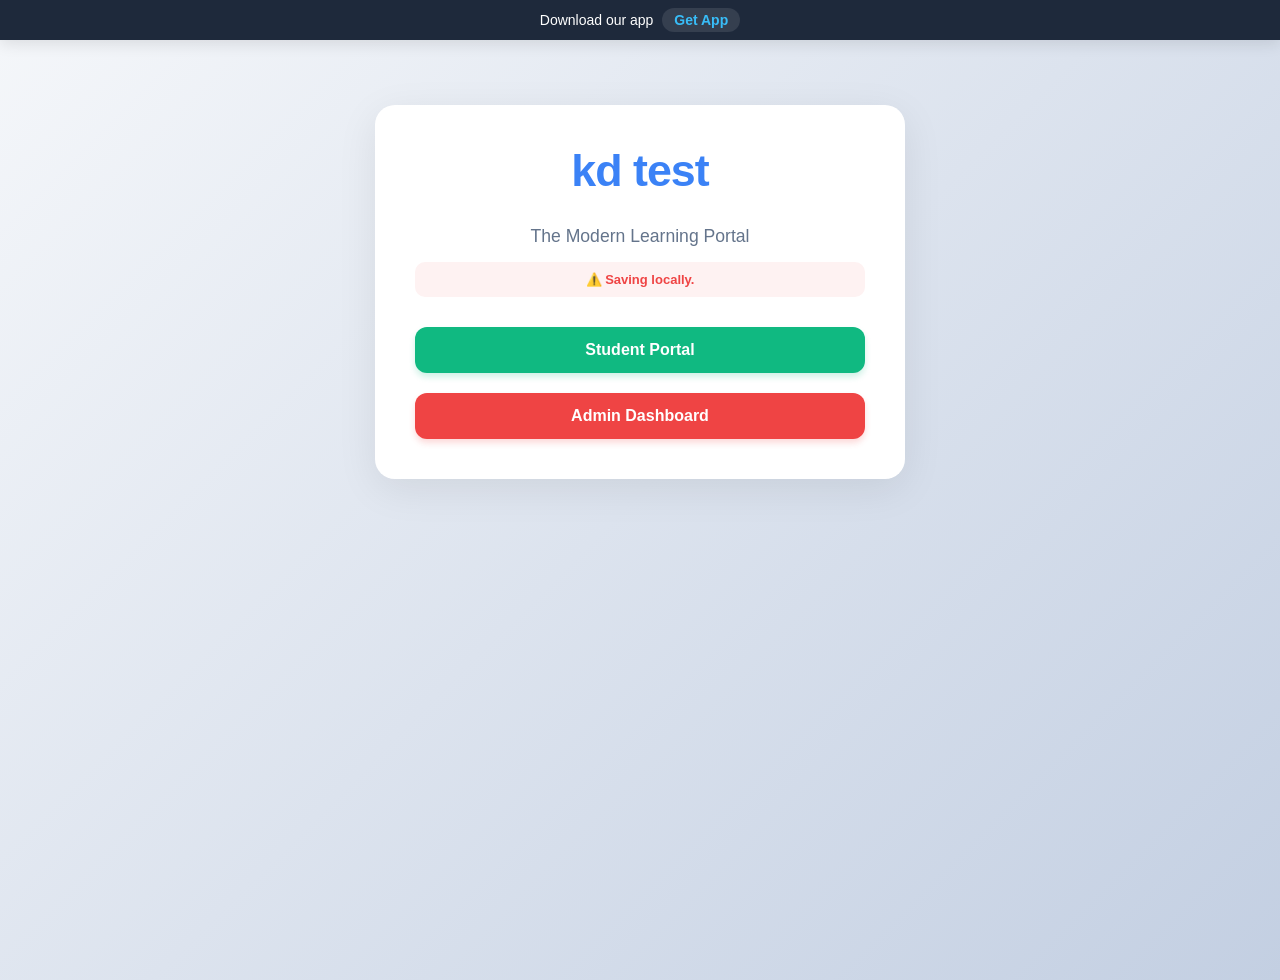
==== commit 240c4978: "Update index.html" ====
--- a/index.html
+++ b/index.html
@@ -6,28 +6,9 @@
     <title>kd test - Cloud App</title>
     
     <script src="https://www.gstatic.com/firebasejs/10.8.1/firebase-app-compat.js"></script>
-    <script src="https://www.gstatic.com/firebasejs/10.8.1/firebase-firestore-compat.js">// In verifyAdmin() update the pushState:
-pushStateToHistory('adminDashboard');
-
-// In verifyStudent() update the pushState:
-pushStateToHistory('studentDashboard');
-
-// In openTestEditor() add a pushState to track entering the editor:
-function openTestEditor(id) { 
-    activeAdminTestId = id; 
-    document.getElementById('editingTestTitle').innerText = `Editing: ${allTests.find(t=>t.id===id).name}`; 
-    document.querySelectorAll('.admin-view').forEach(el=>el.classList.add('hidden')); 
-    document.getElementById('adminQuestionEditor').classList.remove('hidden'); 
-    cancelEdit(); 
-    renderAdminQuestionList(); 
-    pushStateToHistory('adminEditor'); // <-- Add this
-}
-</script>
+    <script src="https://www.gstatic.com/firebasejs/10.8.1/firebase-firestore-compat.js"></script>
 
     <style>
-        .btn-back { background: #f1f5f9; color: #475569; border: 1px solid #cbd5e1; padding: 8px 15px; border-radius: 12px; cursor: pointer; font-weight: 600; font-size: 14px; display: inline-flex; align-items: center; gap: 5px; transition: all 0.2s ease; margin: 0; box-shadow: 0 2px 4px rgba(0,0,0,0.02);}
-        .btn-back:hover { background: #e2e8f0; color: #1e293b; transform: translateY(-1px); }
-
         /* --- MODERNIZED CSS --- */
         body { 
             font-family: 'Segoe UI', Roboto, Helvetica, Arial, sans-serif; 
@@ -202,8 +183,7 @@
             <input type="text" id="adminIdInput" placeholder="Admin ID">
             <div class="password-container"><input type="password" id="adminPasswordInput" placeholder="Password"><span class="toggle-password" onclick="toggleVisibility('adminPasswordInput')">👁️</span></div>
             <p id="adminError" class="error-text"></p>
-            <button class="btn-admin" onclick="verifyAdmin()">Access Dashboard</button>
-            <button class="btn-back" style="margin-top: 10px; width: 100%; justify-content: center;" onclick="goBackUI()">🔙 Cancel</button>
+            <button class="btn-admin" onclick="verifyAdmin()">Access Dashboard</button><button class="btn-secondary" style="margin-top: 10px;" onclick="closeModals()">Cancel</button>
         </div>
     </div>
     
@@ -213,8 +193,7 @@
             <input type="number" id="loginId" placeholder="Student ID Number">
             <div class="password-container"><input type="password" id="loginPass" placeholder="Password"><span class="toggle-password" onclick="toggleVisibility('loginPass')">👁️</span></div>
             <p id="loginError" class="error-text"></p>
-            <button class="btn-student" onclick="verifyStudent()">Log In</button>
-            <button class="btn-back" style="margin-top: 10px; width: 100%; justify-content: center;" onclick="goBackUI()">🔙 Cancel</button>
+            <button class="btn-student" onclick="verifyStudent()">Log In</button><button class="btn-secondary" style="margin-top: 10px;" onclick="closeModals()">Cancel</button>
             <span class="text-link" onclick="openRegistration()">Create Account</span>
         </div>
     </div>
@@ -227,9 +206,7 @@
             <div id="regGuidelinesBox" class="guidelines-box">Loading guidelines...</div>
             <label style="display:flex; align-items:center; gap:10px; font-size:14px; margin-bottom: 15px; cursor: pointer;"><input type="checkbox" id="acceptGuidelines" onchange="toggleRegButton()" style="width: 18px; height: 18px; margin:0;"> I accept the rules.</label>
             <p id="regError" class="error-text"></p>
-                       <button id="regSubmitBtn" class="btn-student" onclick="registerStudent()" disabled>Create Account</button>
-            <button class="btn-back" style="margin-top: 10px; width: 100%; justify-content: center;" onclick="goBackUI()">🔙 Back</button>
-
+            <button id="regSubmitBtn" class="btn-student" onclick="registerStudent()" disabled>Create Account</button><button class="btn-secondary" style="margin-top: 10px;" onclick="switchModal('registerModal', 'studentLoginModal')">Back</button>
         </div>
     </div>
 
@@ -255,27 +232,6 @@
             <button class="btn-student" style="margin-top: 15px;" onclick="importSelectedQuestions()">Import Selected Questions</button>
         </div>
     </div>
-    <div id="exitTestModal" class="modal-overlay hidden" style="z-index: 4000;">
-        <div class="modal-box" style="width: 320px;">
-            <h3 style="color: #ef4444; margin-top: 0;">Leave Test?</h3>
-            <p style="color: #64748b; font-size: 14px; margin-bottom: 20px;">Are you sure you want to leave? All your current progress will be lost.</p>
-            <div style="display: flex; gap: 10px; justify-content: center;">
-                <button class="btn-secondary" style="width: auto; margin: 0;" onclick="cancelExitTest()">Stay</button>
-                <button class="btn-admin" style="width: auto; margin: 0;" onclick="confirmExitTest()">Leave Test</button>
-            </div>
-        </div>
-    </div>
-
-    <div id="submitTestModal" class="modal-overlay hidden" style="z-index: 4000;">
-        <div class="modal-box" style="width: 320px;">
-            <h3 style="color: #3b82f6; margin-top: 0;">Submit Test?</h3>
-            <p style="color: #64748b; font-size: 14px; margin-bottom: 20px;">Are you sure you are ready to submit your answers?</p>
-            <div style="display: flex; gap: 10px; justify-content: center;">
-                <button class="btn-secondary" style="width: auto; margin: 0;" onclick="cancelSubmitTest()">Cancel</button>
-                <button class="btn-student" style="width: auto; margin: 0;" onclick="confirmSubmitTest()">Submit Now</button>
-            </div>
-        </div>
-    </div>
 
     <div id="adminPanel" class="container hidden">
         <div class="header-bar"><h2 style="margin: 0; color: #ef4444;">Admin Dashboard</h2><button class="btn-logout" style="width: auto; padding: 8px 18px;" onclick="logout()">Logout</button></div>
@@ -306,8 +262,6 @@
         </div>
 
         <div id="adminQuestionEditor" class="admin-view hidden">
-            <button class="btn-back" style="margin-bottom: 20px;" onclick="goBackUI()">🔙 Back to Tests</button>
-
             <button class="btn-secondary" style="margin-bottom: 20px; width: auto; font-size: 14px; padding: 8px 15px;" onclick="switchAdminTab('adminTestManager')">← Back to Tests</button>
             <h3 class="section-title" id="editingTestTitle" style="color: #3b82f6;">Adding Questions to: </h3>
             
@@ -388,12 +342,10 @@
         </div>
 
         <div id="quizContainer" class="student-view hidden">
-                        <div class="quiz-control-bar">
-                <button class="btn-back" onclick="goBackUI()">🔙 Exit</button>
+            <div class="quiz-control-bar">
                 <div><span style="font-size: 13px; color: #64748b; font-weight: 600;">Time Remaining</span><br><span id="timerDisplay" class="timer-display">--:--</span></div>
                 <div class="action-buttons"><button id="pauseBtn" class="btn-warning" onclick="togglePause()">Pause</button><button class="btn-student" onclick="submitTestEarly()">Submit</button></div>
             </div>
-
 
             <h3 id="activeQuizTitle" class="section-title" style="text-align: center; border:none; color: #3b82f6;"></h3>
             
@@ -421,9 +373,6 @@
         </div>
         
         <div id="resultContainer" class="student-view hidden" style="text-align: center;">
-            <button class="btn-back" style="margin-top: 20px; width: 100%; justify-content: center;" onclick="goBackUI()">🔙 Back to Dashboard</button>
-
-
             <h2 id="scoreDisplay" style="color: #3b82f6; font-size: 3.5em; margin: 0;"></h2>
             <p id="scorePercentage" style="font-weight: bold; font-size: 1.3em; margin-top: 5px;"></p>
             
@@ -516,148 +465,64 @@
 
 // --- 3. UTILS & AUTH ---
 // BACK BUTTON LOGIC
-
-// Universal UI trigger for Back actions
-function goBackUI() {
-    history.back(); // This naturally triggers the popstate event
-}
-
 function pushStateToHistory(stateName) {
-    if (currentState !== stateName) {
-        currentState = stateName;
-        history.pushState({ view: stateName }, stateName, `#${stateName}`);
-    }
-}
-// --- CUSTOM MODAL CONTROLS ---
-
-// Exit Test Modal Actions
-function cancelExitTest() {
-    document.getElementById('exitTestModal').classList.add('hidden');
-}
-
-function confirmExitTest() {
-    document.getElementById('exitTestModal').classList.add('hidden');
-    if(testTimerInterval) clearInterval(testTimerInterval); // Stop the timer
-    
-    // Hide test view and show dashboard
-    document.getElementById('quizContainer').classList.add('hidden');
-    switchStudentTab('studentTestSelector');
-    
-    // Officially update the history state to the dashboard
-    pushStateToHistory('studentDashboard');
-}
-
-// Submit Test Modal Actions (Replaces the old submitTestEarly function)
-function submitTestEarly() { 
-    document.getElementById('submitTestModal').classList.remove('hidden');
-}
-
-function cancelSubmitTest() {
-    document.getElementById('submitTestModal').classList.add('hidden');
-}
-
-function confirmSubmitTest() {
-    document.getElementById('submitTestModal').classList.add('hidden');
-    processTestResults();
-}
-    <div id="resumeTestModal" class="modal-overlay hidden" style="z-index: 4000;">
-        <div class="modal-box" style="width: 320px;">
-            <h3 style="color: #f59e0b; margin-top: 0;">Resume Test?</h3>
-            <p style="color: #64748b; font-size: 14px; margin-bottom: 20px;">We found a saved attempt for this test. Would you like to resume where you left off or start over?</p>
-            <div style="display: flex; gap: 10px; justify-content: center;">
-                <button class="btn-secondary" style="width: auto; margin: 0;" onclick="startFreshTest()">Start Fresh</button>
-                <button class="btn-warning" style="width: auto; margin: 0; color: white;" onclick="resumeSavedTest()">Resume</button>
-            </div>
-        </div>
-    </div>
-
-// Safely close visuals without altering history stack manually
-function closeModalsVisualOnly() {
-    document.querySelectorAll('.modal-overlay').forEach(el => el.classList.add('hidden'));
-}
-
-function closeModals() {
-    closeModalsVisualOnly();
-    if(currentState === 'modalOpen') history.back();
+    currentState = stateName;
+    history.pushState({ view: stateName }, stateName, `#${stateName}`);
 }
 
 window.addEventListener('popstate', (event) => {
-    closeModalsVisualOnly(); // Always close modals on a back action
+    // Prevent default reload behavior
     
     if (event.state && event.state.view) {
-        currentState = event.state.view;
-        handleNavigation(event.state.view);
+        const view = event.state.view;
+        handleNavigation(view);
     } else {
-        currentState = 'landing';
+        // Fallback or initial state
         handleNavigation('landing');
     }
 });
 
 function handleNavigation(view) {
-    // Hide all main containers first to reset the view
-    document.getElementById('landingPage').classList.add('hidden');
-    document.getElementById('adminPanel').classList.add('hidden');
-    document.getElementById('userPanel').classList.add('hidden');
-    document.getElementById('quizContainer').classList.add('hidden');
-    document.getElementById('resultContainer').classList.add('hidden');
-
+    closeModals(); // Always close modals on back
+    
     switch (view) {
         case 'landing':
-            if (currentUserId || !document.getElementById('adminPanel').classList.contains('hidden')) {
-                // Prevent backing out to the landing page if logged in. Push them forward again!
-                history.forward();
-                // Ensure their dashboard remains visible
-                if (currentUserId) document.getElementById('userPanel').classList.remove('hidden');
-                else document.getElementById('adminPanel').classList.remove('hidden');
+            if (currentUserId) {
+                 // If logged in as student and we try to go back to landing, log out or stay on dashboard
+                 // Let's keep them on dashboard for better UX, or log them out if you prefer.
+                 // logout(); 
+                 document.getElementById('userPanel').classList.remove('hidden');
+                 document.getElementById('landingPage').classList.add('hidden');
+            } else if (!document.getElementById('adminPanel').classList.contains('hidden')) {
+                // If admin is logged in
             } else {
-                logout(); // Ensure variables are cleared
-                document.getElementById('landingPage').classList.remove('hidden');
+                logout(); // Ensure we are actually logged out visually
             }
             break;
-            
         case 'adminDashboard':
-             document.getElementById('adminPanel').classList.remove('hidden');
-             switchAdminTab('adminAnalytics');
+             if (!document.getElementById('adminPanel').classList.contains('hidden')) {
+                  switchAdminTab('adminAnalytics');
+             }
              break;
-             
-        case 'adminEditor':
-             document.getElementById('adminPanel').classList.remove('hidden');
-             switchAdminTab('adminQuestionEditor');
-             break;
-             
         case 'studentDashboard':
             if (currentUserId) {
-                document.getElementById('userPanel').classList.remove('hidden');
                 switchStudentTab('studentTestSelector');
-                if(testTimerInterval) clearInterval(testTimerInterval); // Stop timer if exiting test
-            } else {
-                history.replaceState({view: 'landing'}, '', '#landing');
-                document.getElementById('landingPage').classList.remove('hidden');
+                document.getElementById('quizContainer').classList.add('hidden');
+                document.getElementById('resultContainer').classList.add('hidden');
+                if(testTimerInterval) clearInterval(testTimerInterval); // Stop timer if we back out
             }
             break;
-            
-                case 'takingTest':
-             if (!document.getElementById('resultContainer').classList.contains('hidden')) {
-                 // Prevent going "back" into a test from the results screen
-                 history.forward();
-                 document.getElementById('resultContainer').classList.remove('hidden');
-             } else {
-                 // 1. Instantly push the state back to trap them in the test UI
-                 history.pushState({ view: 'takingTest' }, '', '#takingTest');
-                 
-                 // 2. Ensure the test UI remains visible
-                 document.getElementById('userPanel').classList.remove('hidden');
-                 document.getElementById('quizContainer').classList.remove('hidden');
-                 
-                 // 3. Trigger our custom UI modal
-                 document.getElementById('exitTestModal').classList.remove('hidden');
+        case 'takingTest':
+             // It's tricky to handle back button *during* a test. Usually, you prompt.
+             if (!document.getElementById('quizContainer').classList.contains('hidden')) {
+                 if (confirm("Are you sure you want to leave the test? Progress will be lost.")) {
+                     switchStudentTab('studentTestSelector');
+                     document.getElementById('quizContainer').classList.add('hidden');
+                 } else {
+                     // Stay on test, push state again to "trap" them
+                     history.pushState({ view: 'takingTest' }, '', '#takingTest');
+                 }
              }
-             break;
-
-             
-        case 'testResults':
-             document.getElementById('userPanel').classList.remove('hidden');
-             document.getElementById('resultContainer').classList.remove('hidden');
              break;
     }
 }
@@ -1113,4 +978,4 @@
 
 </script>
 </body>
-</html>
+</html>
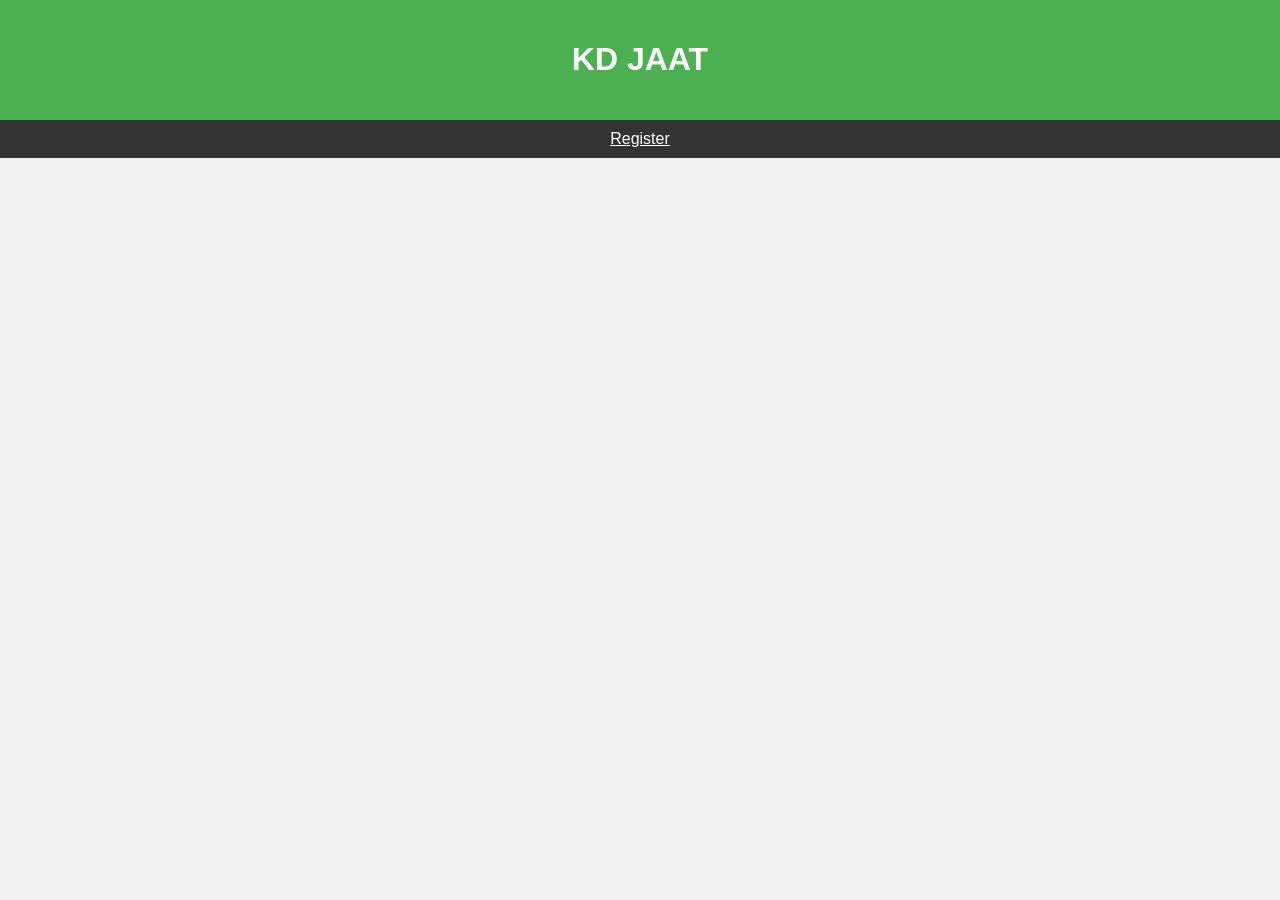
==== commit cbf2b891: "Update index.html" ====
--- a/index.html
+++ b/index.html
@@ -1,981 +1,202 @@
 <!DOCTYPE html>
 <html lang="en">
 <head>
-    <meta charset="UTF-8">
-    <meta name="viewport" content="width=device-width, initial-scale=1.0">
-    <title>kd test - Cloud App</title>
-    
-    <script src="https://www.gstatic.com/firebasejs/10.8.1/firebase-app-compat.js"></script>
-    <script src="https://www.gstatic.com/firebasejs/10.8.1/firebase-firestore-compat.js"></script>
-
-    <style>
-        /* --- MODERNIZED CSS --- */
-        body { 
-            font-family: 'Segoe UI', Roboto, Helvetica, Arial, sans-serif; 
-            background: linear-gradient(135deg, #f5f7fa 0%, #c3cfe2 100%); 
-            color: #2c3e50; 
-            display: flex; flex-direction: column; align-items: center; 
-            padding: 20px; padding-top: 60px; 
-            margin: 0; min-height: 100vh; 
-        }
-
-        /* --- CUSTOM SCROLLBAR --- */
-        ::-webkit-scrollbar { width: 10px; height: 10px; }
-        ::-webkit-scrollbar-track { background: #f8fafc; border-radius: 10px; }
-        ::-webkit-scrollbar-thumb { background: #cbd5e1; border-radius: 10px; border: 2px solid #f8fafc; }
-        ::-webkit-scrollbar-thumb:hover { background: #94a3b8; }
-        .modal-box::-webkit-scrollbar, .guidelines-box::-webkit-scrollbar { width: 8px; }
-
-        .app-banner {
-            position: fixed; top: 0; left: 0; width: 100%; 
-            background: #1e293b; color: white; text-align: center; 
-            padding: 12px 0; z-index: 2000; font-size: 14px; font-weight: 500;
-            box-shadow: 0 4px 15px rgba(0,0,0,0.1);
-        }
-        .app-banner a {
-            color: #38bdf8; font-weight: bold; text-decoration: none; 
-            margin-left: 5px; padding: 4px 12px; background: rgba(255,255,255,0.1);
-            border-radius: 20px; transition: all 0.2s;
-        }
-        .app-banner a:hover { background: #38bdf8; color: #0f172a; }
-        
-        .container { 
-            background: #ffffff; padding: 40px; border-radius: 20px; 
-            box-shadow: 0 10px 40px rgba(0,0,0,0.08); width: 100%; max-width: 800px; 
-            margin-top: 20px; animation: slideUp 0.4s ease-out forwards; 
-        }
-        
-        .landing-container { max-width: 450px; text-align: center; margin-top: 5vh; }
-        .hidden { display: none !important; }
-        
-        @keyframes slideUp { from { opacity: 0; transform: translateY(20px); } to { opacity: 1; transform: translateY(0); } }
-
-        input[type="text"], input[type="password"], input[type="number"], select, textarea, input[type="file"] { 
-            width: 100%; padding: 14px; margin: 10px 0 18px 0; 
-            border: 2px solid #e2e8f0; border-radius: 12px; box-sizing: border-box; font-size: 15px; font-family: inherit; 
-            transition: all 0.3s ease; background: #f8fafc; color: #334155;
-        }
-        input:focus, textarea:focus, select:focus { outline: none; border-color: #3b82f6; background: #fff; box-shadow: 0 0 0 4px rgba(59, 130, 246, 0.1); }
-        
-        .password-container { position: relative; width: 100%; }
-        .password-container input { padding-right: 45px; }
-        .toggle-password { position: absolute; right: 15px; top: 40%; transform: translateY(-50%); cursor: pointer; color: #94a3b8; }
-
-        button { 
-            background-color: #3b82f6; color: white; border: none; padding: 14px 20px; border-radius: 12px; cursor: pointer; 
-            width: 100%; font-size: 16px; font-weight: 600; margin-top: 5px; transition: all 0.2s ease; box-shadow: 0 4px 6px rgba(59,130,246,0.2);
-        }
-        button:hover { background-color: #2563eb; transform: translateY(-2px); box-shadow: 0 6px 12px rgba(59,130,246,0.3); }
-        button:active { transform: translateY(0); }
-        button:disabled { background-color: #cbd5e1; cursor: not-allowed; box-shadow: none; transform: none; }
-        
-        .btn-admin { background-color: #ef4444; box-shadow: 0 4px 6px rgba(239,68,68,0.2); } 
-        .btn-admin:hover { background-color: #dc2626; box-shadow: 0 6px 12px rgba(239,68,68,0.3); }
-        .btn-student { background-color: #10b981; box-shadow: 0 4px 6px rgba(16,185,129,0.2); margin-bottom: 15px;} 
-        .btn-student:hover { background-color: #059669; box-shadow: 0 6px 12px rgba(16,185,129,0.3); }
-        .btn-warning { background-color: #f59e0b; color: white; box-shadow: 0 4px 6px rgba(245,158,11,0.2); } 
-        .btn-warning:hover { background-color: #d97706; }
-        .btn-secondary { background-color: #94a3b8; box-shadow: none; } 
-        .btn-secondary:hover { background-color: #64748b; }
-        .btn-logout { background-color: transparent; color: #ef4444; border: 2px solid #ef4444; box-shadow: none; } 
-        .btn-logout:hover { background-color: #ef4444; color: white; }
-
-        .text-link { color: #3b82f6; cursor: pointer; font-size: 14px; text-decoration: none; font-weight: 600; margin-top: 15px; display: inline-block; }
-        .text-link:hover { text-decoration: underline; color: #2563eb; }
-        .error-text { color: #ef4444; font-size: 14px; margin-top: -10px; margin-bottom: 15px; display: none; font-weight: 500; }
-        .success-text { color: #10b981; font-size: 14px; margin-top: 10px; display: none; text-align: center; font-weight: bold; }
-
-        .modal-overlay { position: fixed; top: 0; left: 0; width: 100%; height: 100%; background: rgba(15, 23, 42, 0.7); backdrop-filter: blur(5px); display: flex; justify-content: center; align-items: center; z-index: 3000; }
-        .modal-box { background: white; padding: 40px 30px; border-radius: 20px; box-shadow: 0 20px 40px rgba(0,0,0,0.2); width: 360px; max-height: 90vh; overflow-y: auto; text-align: center; }
-
-        .header-bar { display: flex; justify-content: space-between; align-items: center; border-bottom: 2px solid #f1f5f9; padding-bottom: 15px; margin-bottom: 20px; }
-        .section-title { font-size: 1.2em; color: #1e293b; border-bottom: 2px solid #f1f5f9; padding-bottom: 8px; margin-bottom: 20px; font-weight: 600; }
-        
-        .tab-container { display: flex; gap: 10px; margin-bottom: 25px; border-bottom: 2px solid #f1f5f9; padding-bottom: 15px; flex-wrap: wrap; justify-content: center; }
-        .tab-btn { background: #f8fafc; color: #64748b; border: 1px solid #e2e8f0; width: auto; padding: 10px 20px; font-size: 14px; margin: 0; border-radius: 12px; font-weight: 600; transition: all 0.2s ease;}
-        .tab-btn.active { background: #3b82f6; color: #fff; border-color: #3b82f6; box-shadow: 0 4px 10px rgba(59,130,246,0.3); }
-        .tab-btn:hover:not(.active) { background: #e2e8f0; color: #1e293b; }
-
-        .list-item { display: flex; justify-content: space-between; align-items: center; background: #ffffff; padding: 16px 20px; border-radius: 12px; border: 1px solid #e2e8f0; margin-bottom: 12px; box-shadow: 0 2px 4px rgba(0,0,0,0.02); transition: all 0.2s ease; }
-        .list-item:hover { transform: translateY(-2px); box-shadow: 0 8px 15px rgba(0,0,0,0.05); border-color: #cbd5e1; }
-        .grid-row { display: grid; grid-template-columns: 2fr 3fr 1fr; align-items: center; gap: 15px; }
-        
-        .group-heading { background: #f1f5f9; color: #475569; padding: 8px 15px; border-radius: 8px; font-size: 14px; font-weight: bold; text-transform: uppercase; letter-spacing: 1px; margin: 25px 0 10px 0; border-left: 4px solid #3b82f6; }
-        .action-buttons { display: flex; gap: 8px; justify-content: flex-end; }
-        .action-buttons button { width: auto; margin: 0; padding: 8px 14px; font-size: 13px; border-radius: 8px; }
-        .guidelines-box { background: #f8fafc; border: 1px solid #e2e8f0; border-radius: 12px; padding: 15px; height: 100px; overflow-y: auto; text-align: left; font-size: 13px; color: #64748b; margin-bottom: 15px; line-height: 1.5; }
-        
-        .option-label { display: block; background: #fff; margin: 10px 0; padding: 15px; border-radius: 12px; cursor: pointer; border: 2px solid #e2e8f0; transition: all 0.2s ease; font-size: 15px; font-weight: 500; color: #334155; }
-        .option-label:hover { background: #f8fafc; border-color: #94a3b8; }
-        
-        .quiz-control-bar { display: flex; justify-content: space-between; align-items: center; background: #f8fafc; padding: 15px 20px; border-radius: 16px; border: 1px solid #e2e8f0; margin-bottom: 20px; }
-        .timer-display { font-size: 1.5em; font-weight: bold; color: #ef4444; font-family: monospace; letter-spacing: 1px; }
-        
-        .review-card { background: #fff; border: 1px solid #e2e8f0; border-radius: 16px; padding: 25px; margin-bottom: 20px; text-align: left; box-shadow: 0 4px 6px rgba(0,0,0,0.02); }
-        .review-option { padding: 14px; margin: 8px 0; border-radius: 10px; border: 1px solid #e2e8f0; background: #f8fafc; font-size: 14px; }
-        .review-correct { background: #ecfdf5; border-color: #6ee7b7; color: #065f46; font-weight: 600; }
-        .review-wrong { background: #fef2f2; border-color: #fca5a5; color: #991b1b; text-decoration: line-through; }
-
-        .rank-badge { display: inline-block; min-width: 30px; text-align: center; background: #f1c40f; color: #000; padding: 6px 12px; border-radius: 20px; font-weight: 800; font-size: 14px; }
-        .rank-1 { background: linear-gradient(135deg, #f6d365 0%, #fda085 100%); color: #fff; box-shadow: 0 4px 10px rgba(246, 211, 101, 0.4);} 
-        .rank-2 { background: linear-gradient(135deg, #e2e2e2 0%, #9f9f9f 100%); color: #fff; } 
-        .rank-3 { background: linear-gradient(135deg, #d4a373 0%, #a26a42 100%); color: #fff; } 
-
-        .lang-toggle { display: flex; justify-content: center; gap: 15px; margin-bottom: 20px; padding: 10px; background: #f8fafc; border-radius: 30px; border: 1px solid #e2e8f0; }
-        .lang-toggle label { cursor: pointer; font-weight: bold; color: #475569; font-size: 14px; display: flex; align-items: center; gap: 5px; }
-
-        .ai-panel { background: #f0fdf4; border: 1px dashed #10b981; padding: 20px; border-radius: 16px; margin-bottom: 25px; }
-        .responsive-img { max-width: 100%; max-height: 250px; border-radius: 8px; margin: 15px auto; display: block; box-shadow: 0 4px 10px rgba(0,0,0,0.1); cursor: zoom-in; }
-        #lightboxModal { position: fixed; top: 0; left: 0; width: 100%; height: 100%; background: rgba(0, 0, 0, 0.9); z-index: 9999; display: flex; justify-content: center; align-items: center; cursor: zoom-out; }
-
-        .palette-grid { display: flex; flex-wrap: wrap; gap: 8px; margin-bottom: 20px; padding: 15px; background: #f8fafc; border-radius: 12px; border: 1px solid #e2e8f0; max-height: 150px; overflow-y: auto; justify-content: center;}
-        .palette-btn { width: 38px; height: 38px; border-radius: 8px; border: none; font-weight: bold; cursor: pointer; display: flex; align-items: center; justify-content: center; font-size: 14px; transition: all 0.2s; margin: 0; padding: 0;}
-        .pal-unanswered { background: #e2e8f0; color: #475569; }
-        .pal-unanswered:hover { background: #cbd5e1; }
-        .pal-answered { background: #10b981; color: white; box-shadow: 0 2px 4px rgba(16,185,129,0.3);}
-        .pal-marked { background: #f59e0b; color: white; box-shadow: 0 2px 4px rgba(245,158,11,0.3);}
-        .pal-active { outline: 3px solid #3b82f6; outline-offset: 2px; transform: scale(1.1); z-index: 10;}
-
-        .stats-grid { display: grid; grid-template-columns: repeat(2, 1fr); gap: 15px; margin: 25px 0; }
-        .stat-card { background: #f8fafc; padding: 20px; border-radius: 16px; border: 1px solid #e2e8f0; text-align: center; box-shadow: 0 4px 6px rgba(0,0,0,0.02);}
-        .stat-card h4 { margin: 0 0 5px 0; color: #64748b; font-size: 14px; text-transform: uppercase; letter-spacing: 1px;}
-        .stat-card div { font-size: 28px; font-weight: 800; }
-        @media(min-width: 600px) { .stats-grid { grid-template-columns: repeat(4, 1fr); } }
-        
-        .progress-stat { display: inline-block; padding: 3px 8px; border-radius: 6px; font-size: 11px; font-weight: bold; margin-right: 5px; margin-top: 5px; }
-
-        /* --- ADMIN PROGRESS REPORT STYLES --- */
-        .report-header-card { background: linear-gradient(135deg, #0f172a 0%, #1e293b 100%); color: white; padding: 25px; border-radius: 16px; margin-bottom: 25px; box-shadow: 0 10px 25px rgba(0,0,0,0.15); }
-        .report-header-card h2 { margin: 0 0 5px 0; font-size: 22px; color: #fff; }
-        .report-header-card p { margin: 0; color: #94a3b8; font-size: 14px; }
-        .report-stats-row { display: grid; grid-template-columns: repeat(3, 1fr); gap: 10px; margin-top: 20px; }
-        .report-stat-box { background: rgba(255,255,255,0.05); padding: 15px; border-radius: 12px; text-align: center; border: 1px solid rgba(255,255,255,0.1); }
-        .report-stat-box h4 { margin: 0 0 5px 0; font-size: 12px; color: #94a3b8; text-transform: uppercase; }
-        .report-stat-box div { font-size: 22px; font-weight: bold; color: #38bdf8; }
-        
-        .progress-bar-bg { width: 100%; background: rgba(255,255,255,0.1); height: 8px; border-radius: 4px; margin-top: 20px; overflow: hidden; }
-        .progress-bar-fill { height: 100%; background: #10b981; border-radius: 4px; transition: width 1s ease-out; }
-
-        .q-card { background: #f8fafc; border: 1px solid #e2e8f0; border-radius: 12px; padding: 20px; margin-bottom: 15px; transition: all 0.2s; }
-        .q-card:hover { border-color: #cbd5e1; box-shadow: 0 4px 10px rgba(0,0,0,0.05); }
-        .q-status-badge { display: inline-flex; align-items: center; gap: 5px; padding: 4px 10px; border-radius: 20px; font-size: 12px; font-weight: 700; margin-bottom: 15px; }
-        .q-correct { background: #ecfdf5; color: #059669; border: 1px solid #a7f3d0; }
-        .q-wrong { background: #fef2f2; color: #dc2626; border: 1px solid #fecaca; }
-        .q-skipped { background: #f1f5f9; color: #475569; border: 1px solid #cbd5e1; }
-    </style>
+  <meta charset="UTF-8">
+  <meta name="viewport" content="width=device-width, initial-scale=1.0">
+  <title>KD JAAT</title>
+  <style>
+    body {
+      font-family: Arial, sans-serif;
+      margin: 0;
+      padding: 0;
+      background-color: #f0f0f0;
+    }
+    .container {
+      max-width: 800px;
+      margin: 50px auto;
+      padding: 20px;
+      background-color: #fff;
+      border-radius: 10px;
+      box-shadow: 0 0 10px rgba(0, 0, 0, 0.1);
+    }
+    .header {
+      background-color: #4CAF50;
+      color: #fff;
+      padding: 20px;
+      text-align: center;
+    }
+    .nav {
+      background-color: #333;
+      color: #fff;
+      padding: 10px;
+      text-align: center;
+    }
+    .nav a {
+      color: #fff;
+    }
+    .nav a:hover {
+      color: #ccc;
+    }
+    .form {
+      padding: 20px;
+    }
+    .form input {
+      width: 100%;
+      height: 40px;
+      margin-bottom: 20px;
+      padding: 10px;
+      border: 1px solid #ccc;
+    }
+    .form button {
+      width: 100%;
+      height: 40px;
+      background-color: #4CAF50;
+      color: #fff;
+      padding: 10px;
+      border: none;
+      border-radius: 5px;
+      cursor: pointer;
+    }
+    .form button:hover {
+      background-color: #3e8e41;
+    }
+  </style>
 </head>
 <body>
-
-    <div class="app-banner">Download our app <a id="appBannerLink" href="#" target="_blank">Get App</a></div>
-    <div id="lightboxModal" class="hidden" onclick="closeLightbox()"><img id="lightboxImg" src=""></div>
-
-    <div id="landingPage" class="container landing-container">
-        <h1 style="color: #3b82f6; margin-top: 0; font-size: 2.8em; font-weight: 800; letter-spacing: -1px;">kd test</h1>
-        <p style="color: #64748b; margin-bottom: 15px; font-size: 1.1em;">The Modern Learning Portal</p>
-        <p id="cloudStatus" style="font-size: 13px; color: #ef4444; font-weight: 600; margin-bottom: 25px; padding: 10px; border-radius: 10px; background: #fef2f2;">Connecting to Cloud Server...</p>
-        <button class="btn-student" onclick="openModal('studentLoginModal')">Student Portal</button>
-        <button class="btn-admin" onclick="openModal('adminLoginModal')">Admin Dashboard</button>
-    </div>
-
-    <div id="adminLoginModal" class="modal-overlay hidden">
-        <div class="modal-box">
-            <h3 style="color: #ef4444; margin-top: 0;">Admin Login</h3>
-            <input type="text" id="adminIdInput" placeholder="Admin ID">
-            <div class="password-container"><input type="password" id="adminPasswordInput" placeholder="Password"><span class="toggle-password" onclick="toggleVisibility('adminPasswordInput')">👁️</span></div>
-            <p id="adminError" class="error-text"></p>
-            <button class="btn-admin" onclick="verifyAdmin()">Access Dashboard</button><button class="btn-secondary" style="margin-top: 10px;" onclick="closeModals()">Cancel</button>
-        </div>
-    </div>
-    
-    <div id="studentLoginModal" class="modal-overlay hidden">
-        <div class="modal-box">
-            <h3 style="color: #10b981; margin-top: 0;">Student Login</h3>
-            <input type="number" id="loginId" placeholder="Student ID Number">
-            <div class="password-container"><input type="password" id="loginPass" placeholder="Password"><span class="toggle-password" onclick="toggleVisibility('loginPass')">👁️</span></div>
-            <p id="loginError" class="error-text"></p>
-            <button class="btn-student" onclick="verifyStudent()">Log In</button><button class="btn-secondary" style="margin-top: 10px;" onclick="closeModals()">Cancel</button>
-            <span class="text-link" onclick="openRegistration()">Create Account</span>
-        </div>
-    </div>
-
-    <div id="registerModal" class="modal-overlay hidden">
-        <div class="modal-box" style="width: 400px;">
-            <h3 style="color: #3b82f6; margin-top: 0;">Create Account</h3>
-            <input type="text" id="regName" placeholder="Full Name"><input type="number" id="regId" placeholder="Create ID Number">
-            <div class="password-container"><input type="password" id="regPass" placeholder="Create Password"><span class="toggle-password" onclick="toggleVisibility('regPass')">👁️</span></div>
-            <div id="regGuidelinesBox" class="guidelines-box">Loading guidelines...</div>
-            <label style="display:flex; align-items:center; gap:10px; font-size:14px; margin-bottom: 15px; cursor: pointer;"><input type="checkbox" id="acceptGuidelines" onchange="toggleRegButton()" style="width: 18px; height: 18px; margin:0;"> I accept the rules.</label>
-            <p id="regError" class="error-text"></p>
-            <button id="regSubmitBtn" class="btn-student" onclick="registerStudent()" disabled>Create Account</button><button class="btn-secondary" style="margin-top: 10px;" onclick="switchModal('registerModal', 'studentLoginModal')">Back</button>
-        </div>
-    </div>
-
-    <div id="adminProgressModal" class="modal-overlay hidden">
-        <div class="modal-box" style="width: 650px; max-width: 95vw; max-height: 85vh; padding: 30px;">
-            <div class="header-bar" style="border-bottom:none; margin-bottom:0;"><h3 style="color: #3b82f6; margin: 0; font-size:20px;">Performance Report</h3><button class="btn-logout" style="width:auto; padding: 6px 14px;" onclick="closeModals()">Close</button></div>
-            <div id="adminProgressContent" style="text-align: left; margin-top: 15px;"></div>
-        </div>
-    </div>
-
-    <div id="questionBankModal" class="modal-overlay hidden">
-        <div class="modal-box" style="width: 700px; max-width: 95vw; height: 85vh; padding: 25px; display: flex; flex-direction: column;">
-            <div class="header-bar" style="border-bottom:none; margin-bottom:10px;">
-                <h3 style="color: #f59e0b; margin: 0; font-size:20px;">📚 Question Bank</h3>
-                <button class="btn-logout" style="width:auto; padding: 6px 14px;" onclick="closeModals()">Close</button>
-            </div>
-            <p style="text-align:left; color:#64748b; font-size:13px; margin-top:0;">Select questions from past tests to import into your current test.</p>
-            <select id="qbTestFilter" onchange="renderQuestionBankList()" style="margin: 0 0 15px 0; padding: 10px;"></select>
-            
-            <div id="questionBankList" style="flex-grow: 1; overflow-y: auto; text-align: left; border: 1px solid #e2e8f0; border-radius: 8px; padding: 10px; background: #f8fafc;">
-                </div>
-            
-            <button class="btn-student" style="margin-top: 15px;" onclick="importSelectedQuestions()">Import Selected Questions</button>
-        </div>
-    </div>
-
-    <div id="adminPanel" class="container hidden">
-        <div class="header-bar"><h2 style="margin: 0; color: #ef4444;">Admin Dashboard</h2><button class="btn-logout" style="width: auto; padding: 8px 18px;" onclick="logout()">Logout</button></div>
-        <div class="tab-container" id="adminTabs">
-            <button class="tab-btn active" onclick="switchAdminTab('adminAnalytics')">Global Analytics</button>
-            <button class="tab-btn" onclick="switchAdminTab('adminTestManager')">Manage Tests</button>
-            <button class="tab-btn" onclick="switchAdminTab('adminUserManager')">Users</button>
-            <button class="tab-btn" onclick="switchAdminTab('adminSettings')">Settings</button>
-        </div>
-
-        <div id="adminAnalytics" class="admin-view">
-            <h3 class="section-title">All Student Records</h3>
-            <div class="list-item" style="display: grid; grid-template-columns: 2fr 2fr 2fr auto; gap: 10px; background: #f8fafc; border: none; font-weight: bold; color: #64748b; padding: 10px 20px; margin-bottom: 5px;">
-                <div>Student</div><div>Test Taken</div><div>Stats</div><div style="text-align: right;">Action</div>
-            </div>
-            <div id="adminAnalyticsList"></div>
-        </div>
-
-        <div id="adminTestManager" class="admin-view hidden">
-            <h3 class="section-title">Create a New Test</h3>
-            <div style="display: flex; gap: 10px; margin-bottom: 10px; flex-wrap: wrap;">
-                <input type="text" id="newTestName" placeholder="Test Name" style="margin: 0; flex-grow: 1; min-width: 200px;">
-                <input type="text" id="newTestGroup" placeholder="Group (e.g., Physics)" list="existingGroups" style="margin: 0; width: 180px;"><datalist id="existingGroups"></datalist>
-                <input type="number" id="newTestTimer" placeholder="Mins (0=None)" style="margin: 0; width: 130px;" min="0">
-            </div>
-            <button class="btn-admin" onclick="createNewTest()">Create Cloud Test</button>
-            <h3 class="section-title" style="margin-top: 35px;">Live Cloud Tests</h3><div id="adminTestList"></div>
-        </div>
-
-        <div id="adminQuestionEditor" class="admin-view hidden">
-            <button class="btn-secondary" style="margin-bottom: 20px; width: auto; font-size: 14px; padding: 8px 15px;" onclick="switchAdminTab('adminTestManager')">← Back to Tests</button>
-            <h3 class="section-title" id="editingTestTitle" style="color: #3b82f6;">Adding Questions to: </h3>
-            
-            <div class="ai-panel">
-                <p style="font-size: 14px; font-weight: bold; color: #059669; margin: 0 0 10px 0;">✨ Bulk Generate Questions with AI</p>
-                <div style="display: flex; gap: 10px; flex-wrap: wrap; align-items: center;">
-                    <input type="text" id="aiTopicInput" placeholder="e.g. Basic Electricity..." style="margin: 0; flex-grow: 1; min-width: 200px;">
-                    <select id="aiDifficultySelect" style="margin: 0; width: 110px; padding: 10px;"><option value="easy">Easy</option><option value="medium" selected>Medium</option><option value="hard">Hard</option></select>
-                    <input type="number" id="aiQuestionCount" placeholder="Qty" value="3" min="1" max="10" style="margin: 0; width: 80px; padding: 10px;">
-                    <button id="aiGenerateBtn" class="btn-student" style="margin: 0; width: auto; padding: 10px 20px;" onclick="generateBulkQuestionsWithAI()">Bulk Generate</button>
-                </div><p id="aiGenError" class="error-text" style="margin-top: 10px;"></p>
-            </div>
-
-            <div class="ai-panel" style="background: #fffbeb; border-color: #f59e0b; margin-top: 15px;">
-                <p style="font-size: 14px; font-weight: bold; color: #d97706; margin: 0 0 10px 0;">📚 Import from Question Bank</p>
-                <p style="font-size: 12px; color: #64748b; margin-top: 0;">Reuse questions you have already added to other tests across the app.</p>
-                <button class="btn-warning" style="margin: 0; width: auto; padding: 10px 20px;" onclick="openQuestionBankModal()">Browse Question Bank</button>
-            </div>
-
-            <div class="ai-panel" style="background: #eef2ff; border-color: #6366f1; margin-top: 15px;">
-                <p style="font-size: 14px; font-weight: bold; color: #4338ca; margin: 0 0 10px 0;">📄 Auto-Extract from PDF (AI)</p>
-                <p style="font-size: 12px; color: #64748b; margin-top: 0;">Upload a PDF test. The AI will read it, extract up to 100 questions, and format them automatically.</p>
-                <div style="display: flex; gap: 10px; flex-wrap: wrap; align-items: center;">
-                    <input type="file" id="pdfUploadInput" accept="application/pdf" style="margin: 0; flex-grow: 1; padding: 10px; background: #fff;">
-                    <button id="pdfExtractBtn" class="btn-student" style="background: #4f46e5; margin: 0; width: auto; padding: 10px 20px;" onclick="extractQuestionsFromPDF()">Extract Questions</button>
-                </div><p id="pdfExtractMsg" style="font-size: 13px; font-weight: 600; margin-top: 10px; display: none;"></p>
-            </div>
-
-            <div style="display: grid; grid-template-columns: 1fr 1fr; gap: 10px; margin-bottom: 15px; margin-top: 25px;"><input type="text" id="qTextEn" placeholder="Question (English)"><input type="text" id="qTextHi" placeholder="Question (Hindi)"></div>
-            <input type="file" id="qImageUpload" accept="image/*"><input type="hidden" id="qImageBase64"><img id="imagePreview" class="responsive-img hidden" src="" alt="Preview">
-            <div style="display: grid; grid-template-columns: 1fr 1fr; gap: 10px;">
-                <input type="text" id="opt0En" placeholder="Opt 1 (Eng)"><input type="text" id="opt0Hi" placeholder="Opt 1 (Hin)">
-                <input type="text" id="opt1En" placeholder="Opt 2 (Eng)"><input type="text" id="opt1Hi" placeholder="Opt 2 (Hin)">
-                <input type="text" id="opt2En" placeholder="Opt 3 (Eng)"><input type="text" id="opt2Hi" placeholder="Opt 3 (Hin)">
-                <input type="text" id="opt3En" placeholder="Opt 4 (Eng)"><input type="text" id="opt3Hi" placeholder="Opt 4 (Hin)">
-            </div>
-            <label style="display: block; margin-top: 15px; font-weight: bold;">Correct Answer:</label>
-            <select id="correctAnswer"><option value="0">Option 1</option><option value="1">Option 2</option><option value="2">Option 3</option><option value="3">Option 4</option></select>
-            <div style="display: flex; gap: 10px; margin-top: 20px;">
-                <button id="saveQuestionBtn" class="btn-admin" style="margin: 0;" onclick="addQuestionToTest()">Save Question</button><button id="cancelEditBtn" class="btn-secondary hidden" style="margin: 0; width: auto;" onclick="cancelEdit()">Cancel</button>
-            </div><p id="adminMessage" class="success-text"></p>
-            <h3 class="section-title" style="margin-top: 40px;">Questions in this Test</h3><div id="adminExistingQuestionsList"></div>
-        </div>
-
-        <div id="adminUserManager" class="admin-view hidden"><h3 class="section-title">Enrolled Students</h3><div id="adminUserList"></div></div>
-        <div id="adminSettings" class="admin-view hidden">
-            <h3 class="section-title">✨ AI Integration</h3>
-            <div class="password-container"><input type="password" id="adminAiKey" placeholder="Gemini API Key" value="AIzaSyCNkFzxsY3G1dW_MczfkbkuoA3nZhuPgsA"><span class="toggle-password" onclick="toggleVisibility('adminAiKey')">👁️</span></div>
-            <button class="btn-student" onclick="saveGeminiKey()">Save API Key</button><p id="aiKeyMsg" class="success-text"></p>
-            <h3 class="section-title" style="margin-top: 40px;">App Link & Guidelines</h3>
-            <input type="text" id="adminAppUrl" placeholder="App Download URL"><button class="btn-secondary" onclick="saveAppDownloadUrl()">Update Link</button>
-            <textarea id="editGuidelinesText" rows="4" style="margin-top:20px;"></textarea><button class="btn-secondary" onclick="saveAdminGuidelines()">Save Guidelines</button>
-        </div>
-    </div>
-
-    <div id="userPanel" class="container hidden">
-        <div class="header-bar"><h2 style="margin: 0; color: #10b981;">Student Dashboard</h2><button class="btn-logout" style="width: auto; padding: 8px 18px;" onclick="logout()">Logout</button></div>
-        <div class="tab-container" id="studentTabs">
-            <button class="tab-btn active" onclick="switchStudentTab('studentTestSelector')">My Tests</button>
-            <button class="tab-btn" onclick="switchStudentTab('studentLeaderboard')">Leaderboards</button>
-            <button class="tab-btn" onclick="switchStudentTab('studentSettings')">Settings</button>
-        </div>
-
-        <div id="studentTestSelector" class="student-view">
-            <p id="welcomeMessage" style="color: #1e293b; font-size: 1.2em; font-weight: bold; margin-top: 0;"></p>
-            <h3 class="section-title">Available Tests</h3><div id="studentTestList"></div>
-            <h3 class="section-title" style="margin-top: 40px;">My History</h3>
-            <div class="list-item grid-row" style="background: #f8fafc; border: none; font-weight: bold; color: #64748b; padding: 10px 20px; margin-bottom: 5px;"><div>Test Name</div><div>Date</div><div style="text-align: right;">Score</div></div>
-            <div id="studentHistoryList"></div>
-        </div>
-
-        <div id="studentLeaderboard" class="student-view hidden">
-            <h3 class="section-title">Global Rankings</h3><select id="leaderboardTestSelect" onchange="renderLeaderboardData()"><option value="">Select a test...</option></select><div id="leaderboardResults" style="margin-top: 20px;"></div>
-        </div>
-
-        <div id="studentSettings" class="student-view hidden">
-            <h3 class="section-title">Change Password</h3><input type="password" id="newStudentPass" placeholder="Enter New Password"><button class="btn-student" onclick="updateStudentPassword()">Update</button><p id="studentPassMsg" class="success-text"></p>
-        </div>
-
-        <div id="quizContainer" class="student-view hidden">
-            <div class="quiz-control-bar">
-                <div><span style="font-size: 13px; color: #64748b; font-weight: 600;">Time Remaining</span><br><span id="timerDisplay" class="timer-display">--:--</span></div>
-                <div class="action-buttons"><button id="pauseBtn" class="btn-warning" onclick="togglePause()">Pause</button><button class="btn-student" onclick="submitTestEarly()">Submit</button></div>
-            </div>
-
-            <h3 id="activeQuizTitle" class="section-title" style="text-align: center; border:none; color: #3b82f6;"></h3>
-            
-            <div class="lang-toggle">
-                <label><input type="radio" name="quizLang" value="en" checked onchange="setQuizLanguage('en')"> English</label>
-                <label><input type="radio" name="quizLang" value="hi" onchange="setQuizLanguage('hi')"> Hindi</label>
-            </div>
-
-            <div id="pauseScreen" class="hidden" style="text-align:center; padding: 40px;"><h2 style="color: #f59e0b;">Test Paused</h2><button class="btn-student" style="width:auto;" onclick="togglePause()">Resume</button></div>
-
-            <div id="quizContent">
-                <div id="questionPalette" class="palette-grid"></div>
-
-                <p id="questionCountText" style="font-size: 14px; font-weight: bold; color: #64748b;"></p>
-                <p id="questionDisplay" style="font-size: 1.3em; font-weight: 600;"></p>
-                <img id="questionImageDisplay" class="responsive-img hidden" src="" onclick="openLightbox(this.src)">
-                <div id="optionsDisplay" style="margin-top: 25px;"></div>
-                
-                <div style="display: flex; justify-content: space-between; align-items: center; margin-top: 30px; gap: 10px; flex-wrap: wrap;">
-                    <button id="prevBtn" class="btn-secondary" style="width: auto; margin:0; padding: 12px 25px;" onclick="navigateQuestion(-1)">Previous</button>
-                    <button id="markReviewBtn" class="btn-warning" style="width: auto; margin:0; padding: 12px 25px;" onclick="toggleMarkForReview()">Mark Review</button>
-                    <button id="nextBtn" class="btn-student" style="width: auto; margin:0; padding: 12px 25px; flex-grow: 1;" onclick="navigateQuestion(1)">Next</button>
-                </div>
-            </div>
-        </div>
-        
-        <div id="resultContainer" class="student-view hidden" style="text-align: center;">
-            <h2 id="scoreDisplay" style="color: #3b82f6; font-size: 3.5em; margin: 0;"></h2>
-            <p id="scorePercentage" style="font-weight: bold; font-size: 1.3em; margin-top: 5px;"></p>
-            
-            <div class="stats-grid">
-                <div class="stat-card"><h4>Correct</h4><div id="resCorrect" style="color:#10b981">0</div></div>
-                <div class="stat-card"><h4>Wrong</h4><div id="resWrong" style="color:#ef4444">0</div></div>
-                <div class="stat-card"><h4>Skipped</h4><div id="resSkipped" style="color:#94a3b8">0</div></div>
-                <div class="stat-card" style="background: #eff6ff; border-color: #bfdbfe;"><h4>Your Rank</h4><div id="resRank" style="color:#3b82f6">#0</div></div>
-            </div>
-
-            <h3 class="section-title" style="margin-top: 40px;">Detailed Review</h3>
-            <div class="lang-toggle">
-                <label><input type="radio" name="reviewLang" value="en" checked onchange="setReviewLanguage('en')"> English</label>
-                <label><input type="radio" name="reviewLang" value="hi" onchange="setReviewLanguage('hi')"> Hindi</label>
-            </div>
-            <div id="reviewList"></div>
-            <button class="btn-student" onclick="switchStudentTab('studentTestSelector')">Back to Dashboard</button>
-        </div>
-    </div>
-
-    <script>
-        
-// --- 1. CONFIG & DATA LOAD ---
-const firebaseConfig = {
-    apiKey: "AIzaSyBDPdbSyP8WD70CCPwbMA9sPtOK9XLejbQ",
-    authDomain: "test2-672e5.firebaseapp.com",
-    projectId: "test2-672e5",
-    storageBucket: "test2-672e5.firebasestorage.app",
-    messagingSenderId: "250226237572",
-    appId: "1:250226237572:web:f88e26d8dfcb4930faa2d1"
-};
-
-let db; let isDataLoaded = false; 
-
-// --- 2. GLOBAL DATA ---
-let allTests = []; let userDatabase = []; let studentScores = []; 
-let cloudAdminId = "9813324253"; let cloudAdminPass = "Sachin@123";
-let appDownloadUrl = "#"; let storedGeminiKey = "AIzaSyCNkFzxsY3G1dW_MczfkbkuoA3nZhuPgsA"; let appGuidelines = "1. Be respectful.\n2. Do not cheat.";
-let currentUserId = null; let activeAdminTestId = null; let editingQuestionIndex = null; 
-let activeStudentTestId = null; let currentQuestionIndex = 0; let userAnswers = []; let markedForReview = []; 
-let currentQuizLang = 'en'; let testTimerInterval; let timeRemainingSeconds = 0; let isPaused = false;
-let currentTestStartTime = 0; 
-let currentState = 'landing'; // Track current view for back button logic
-
-try {
-    const localBackup = localStorage.getItem("kd_app_backup");
-    if (localBackup) {
-        const data = JSON.parse(localBackup);
-        allTests = data.allTests ? JSON.parse(data.allTests) : []; userDatabase = data.userDatabase ? JSON.parse(data.userDatabase) : []; studentScores = data.studentScores ? JSON.parse(data.studentScores) : [];
-        cloudAdminId = data.adminId || "9813324253"; cloudAdminPass = data.adminPass || "Sachin@123"; appGuidelines = data.guidelines || appGuidelines; appDownloadUrl = data.appDownloadUrl || "#"; storedGeminiKey = data.geminiKey || storedGeminiKey;
-        isDataLoaded = true; 
-    }
-} catch(e) {}
-
-try {
-    firebase.initializeApp(firebaseConfig); db = firebase.firestore();
-    document.getElementById('cloudStatus').innerText = "✅ Connected to Cloud"; document.getElementById('cloudStatus').style.color = "#10b981"; document.getElementById('cloudStatus').style.background = "#ecfdf5";
-    
-    db.collection("kd_app").doc("global_data").onSnapshot((doc) => {
-        if (doc.exists) {
-            const data = doc.data();
-            allTests = data.allTests ? JSON.parse(data.allTests) : []; userDatabase = data.userDatabase ? JSON.parse(data.userDatabase) : []; studentScores = data.studentScores ? JSON.parse(data.studentScores) : [];
-            cloudAdminId = data.adminId || "9813324253"; cloudAdminPass = data.adminPass || "Sachin@123"; appGuidelines = data.guidelines || appGuidelines; appDownloadUrl = data.appDownloadUrl || "#"; storedGeminiKey = data.geminiKey || storedGeminiKey;
-            document.getElementById('appBannerLink').href = appDownloadUrl; updateGroupDatalist();
-            
-            if (!document.getElementById('adminTestManager').classList.contains('hidden')) renderAdminTestList();
-            if (!document.getElementById('adminAnalytics').classList.contains('hidden')) renderAdminAnalytics();
-            if (!document.getElementById('studentTestSelector').classList.contains('hidden')) renderStudentDashboard();
-        }
-        isDataLoaded = true; 
-    });
-} catch (error) { document.getElementById('cloudStatus').innerText = "⚠️ Saving locally."; }
-
-async function saveData() {
-    if (!isDataLoaded) return; 
-
-    const payload = { 
-        allTests: JSON.stringify(allTests), 
-        userDatabase: JSON.stringify(userDatabase), 
-        studentScores: JSON.stringify(studentScores), 
-        adminId: cloudAdminId, adminPass: cloudAdminPass, guidelines: appGuidelines, appDownloadUrl: appDownloadUrl, geminiKey: storedGeminiKey 
+  <div class="header">
+    <h1>KD JAAT</h1>
+  </div>
+  <div class="nav">
+    <a href="                                        
+    <a href="#" onclick="showPage('register')">Register</a>
+    <a href="                                        
+  </div>
+  <div class="container">
+    <div id="login" class="form" style="display: none;">
+      <h1>Login</h1>
+      <input type="text" id="username" placeholder="Username">
+      <input type="password" id="password" placeholder="Password">
+      <button onclick="login()">Login</button>
+      <button onclick="goBack()">Back</button>
+    </div>
+    <div id="register" class="form" style="display: none;">
+      <h1>Register</h1>
+      <input type="text" id="reg-username" placeholder="Username">
+      <input type="password" id="reg-password" placeholder="Password">
+      <input type="email" id="reg-email" placeholder="Email">
+      <button onclick="register()">Register</button>
+      <button onclick="goBack()">Back</button>
+    </div>
+    <div id="admin" class="form" style="display: none;">
+      <h1>Admin Login</h1>
+      <input type="text" id="admin-username" placeholder="Username">
+      <input type="password" id="admin-password" placeholder="Password">
+      <button onclick="adminLogin()">Login</button>
+      <button onclick="goBack()">Back</button>
+    </div>
+    <div id="admin-dashboard" class="form" style="display: none;">
+      <h1>Admin Dashboard</h1>
+      <button onclick="addQuestion()">Add Question</button>
+      <button onclick="manageTests()">Manage Tests</button>
+      <button onclick="viewStudents()">View Students</button>
+      <button onclick="manageApiKeys()">Manage API Keys</button>
+      <button onclick="goBack()">Back</button>
+    </div>
+    <div id="manage-api-keys" class="form" style="display: none;">
+      <h1>Manage API Keys</h1>
+      <input type="text" id="api-key" placeholder="API Key">
+      <button onclick="addApiKey()">Add API Key</button>
+      <button onclick="updateApiKey()">Update API Key</button>
+      <button onclick="goBack()">Back</button>
+    </div>
+  </div>
+
+  <script type="module">
+                              
+    import { initializeApp } from 'https:                                                     
+    import { getAuth, signInWithEmailAndPassword, createUserWithEmailAndPassword } from 'https:                                                      
+    import { getDatabase, ref, set, get, child, update } from 'https:                                                          
+
+                                  
+    const firebaseConfig = {
+      apiKey: "AIzaSyBDPdbSyP8WD70CCPwbMA9sPtOK9XLejbQ",
+      authDomain: "test2-672e5.firebaseapp.com",
+      databaseURL: "https://test2-672e5-default-rtdb.firebaseio.com",
+      projectId: "test2-672e5",
+      storageBucket: "test2-672e5.firebasestorage.app",
+      messagingSenderId: "250226237572",
+      appId: "1:250226237572:web:d3f794d00f22a703faa2d1",
+      measurementId: "G-P574FX2MFF"
     };
-    
-    localStorage.setItem("kd_app_backup", JSON.stringify(payload));
-    
-    if (!db) return;
-    try { await db.collection("kd_app").doc("global_data").set(payload, { merge: true });
-    } catch (error) { console.error("Cloud Save Error:", error); }
-}
-
-// --- 3. UTILS & AUTH ---
-// BACK BUTTON LOGIC
-function pushStateToHistory(stateName) {
-    currentState = stateName;
-    history.pushState({ view: stateName }, stateName, `#${stateName}`);
-}
-
-window.addEventListener('popstate', (event) => {
-    // Prevent default reload behavior
-    
-    if (event.state && event.state.view) {
-        const view = event.state.view;
-        handleNavigation(view);
-    } else {
-        // Fallback or initial state
-        handleNavigation('landing');
-    }
-});
-
-function handleNavigation(view) {
-    closeModals(); // Always close modals on back
-    
-    switch (view) {
-        case 'landing':
-            if (currentUserId) {
-                 // If logged in as student and we try to go back to landing, log out or stay on dashboard
-                 // Let's keep them on dashboard for better UX, or log them out if you prefer.
-                 // logout(); 
-                 document.getElementById('userPanel').classList.remove('hidden');
-                 document.getElementById('landingPage').classList.add('hidden');
-            } else if (!document.getElementById('adminPanel').classList.contains('hidden')) {
-                // If admin is logged in
-            } else {
-                logout(); // Ensure we are actually logged out visually
-            }
-            break;
-        case 'adminDashboard':
-             if (!document.getElementById('adminPanel').classList.contains('hidden')) {
-                  switchAdminTab('adminAnalytics');
-             }
-             break;
-        case 'studentDashboard':
-            if (currentUserId) {
-                switchStudentTab('studentTestSelector');
-                document.getElementById('quizContainer').classList.add('hidden');
-                document.getElementById('resultContainer').classList.add('hidden');
-                if(testTimerInterval) clearInterval(testTimerInterval); // Stop timer if we back out
-            }
-            break;
-        case 'takingTest':
-             // It's tricky to handle back button *during* a test. Usually, you prompt.
-             if (!document.getElementById('quizContainer').classList.contains('hidden')) {
-                 if (confirm("Are you sure you want to leave the test? Progress will be lost.")) {
-                     switchStudentTab('studentTestSelector');
-                     document.getElementById('quizContainer').classList.add('hidden');
-                 } else {
-                     // Stay on test, push state again to "trap" them
-                     history.pushState({ view: 'takingTest' }, '', '#takingTest');
-                 }
-             }
-             break;
-    }
-}
-
-
-function toggleVisibility(id) { const f = document.getElementById(id); f.type = f.type === "password" ? "text" : "password"; }
-function openModal(id) { document.getElementById(id).classList.remove('hidden'); pushStateToHistory('modalOpen'); }
-function closeModals() { document.querySelectorAll('.modal-overlay').forEach(el => el.classList.add('hidden')); if(currentState === 'modalOpen') history.back(); }
-function switchModal(cId, oId) { document.getElementById(cId).classList.add('hidden'); document.getElementById(oId).classList.remove('hidden'); }
-function getTextByLang(txt, lang) { return txt ? (txt[lang] || txt['en'] || "") : ""; }
-function openLightbox(src) { document.getElementById('lightboxImg').src = src; document.getElementById('lightboxModal').classList.remove('hidden'); pushStateToHistory('lightboxOpen'); }
-function closeLightbox() { document.getElementById('lightboxModal').classList.add('hidden'); if(currentState === 'lightboxOpen') history.back(); }
-
-document.getElementById('qImageUpload').addEventListener('change', function(e) {
-    const file = e.target.files[0]; if (!file) return;
-    const r = new FileReader(); r.onload = function(event) {
-        const img = new Image(); img.onload = function() {
-            const canvas = document.createElement('canvas'); let w = img.width, h = img.height; if (w > 600) { h *= 600 / w; w = 600; }
-            canvas.width = w; canvas.height = h; canvas.getContext('2d').drawImage(img, 0, 0, w, h);
-            const dataUrl = canvas.toDataURL('image/jpeg', 0.5); document.getElementById('qImageBase64').value = dataUrl; document.getElementById('imagePreview').src = dataUrl; document.getElementById('imagePreview').classList.remove('hidden');
-        }; img.src = event.target.result;
-    }; r.readAsDataURL(file);
-});
-function resetImageUpload() { document.getElementById('qImageUpload').value=""; document.getElementById('qImageBase64').value=""; document.getElementById('imagePreview').classList.add('hidden'); }
-
-function verifyAdmin() { if (document.getElementById('adminIdInput').value === cloudAdminId && document.getElementById('adminPasswordInput').value === cloudAdminPass) { closeModals(); document.getElementById('landingPage').classList.add('hidden'); document.getElementById('adminPanel').classList.remove('hidden'); renderAdminAnalytics(); updateGroupDatalist(); pushStateToHistory('adminDashboard'); } else { document.getElementById('adminError').innerText = "Incorrect"; document.getElementById('adminError').style.display='block'; } }
-function verifyStudent() { const id = document.getElementById('loginId').value; const pass = document.getElementById('loginPass').value; const user = userDatabase.find(u => u.id === id && u.pass === pass); if (user) { currentUserId = user.id; closeModals(); document.getElementById('landingPage').classList.add('hidden'); document.getElementById('userPanel').classList.remove('hidden'); document.getElementById('welcomeMessage').innerText = `Welcome, ${user.name}`; renderStudentDashboard(); pushStateToHistory('studentDashboard'); } else { document.getElementById('loginError').innerText = "Incorrect"; document.getElementById('loginError').style.display='block'; } }
-function registerStudent() { const name = document.getElementById('regName').value, id = document.getElementById('regId').value, pass = document.getElementById('regPass').value; if(userDatabase.find(u => u.id === id)) return alert("ID taken"); userDatabase.push({ id, name, pass }); saveData(); switchModal('registerModal', 'studentLoginModal'); alert("Registered!"); }
-function openRegistration() { document.getElementById('regGuidelinesBox').innerText = appGuidelines; switchModal('studentLoginModal', 'registerModal'); }
-function toggleRegButton() { document.getElementById('regSubmitBtn').disabled = !document.getElementById('acceptGuidelines').checked; }
-function logout() { clearInterval(testTimerInterval); currentUserId=null; document.getElementById('adminPanel').classList.add('hidden'); document.getElementById('userPanel').classList.add('hidden'); document.getElementById('landingPage').classList.remove('hidden'); pushStateToHistory('landing'); }
-function switchAdminTab(vId) { document.querySelectorAll('#adminPanel .admin-view').forEach(el=>el.classList.add('hidden')); document.querySelectorAll('#adminTabs .tab-btn').forEach(el=>el.classList.remove('active')); document.getElementById(vId).classList.remove('hidden'); if(event) event.target.classList.add('active'); if(vId==='adminAnalytics') renderAdminAnalytics(); if(vId==='adminTestManager') renderAdminTestList(); if(vId==='adminUserManager') renderAdminUserList(); }
-function switchStudentTab(vId) { document.querySelectorAll('#userPanel .student-view').forEach(el=>el.classList.add('hidden')); document.querySelectorAll('#studentTabs .tab-btn').forEach(el=>el.classList.remove('active')); document.getElementById(vId).classList.remove('hidden'); if(event) event.target.classList.add('active'); if(vId==='studentTestSelector') renderStudentDashboard(); if(vId==='studentLeaderboard') populateLeaderboardDropdown(); }
-function saveGeminiKey() { storedGeminiKey = document.getElementById('adminAiKey').value; saveData(); const msg = document.getElementById('aiKeyMsg'); msg.innerText = "API Key Saved!"; msg.style.display = 'block'; setTimeout(() => { msg.style.display = 'none'; }, 3000); }
-
-// --- 4. ADMIN FEATURES & UI ---
-function updateGroupDatalist() { const groups = [...new Set(allTests.map(t => t.group || 'General'))]; document.getElementById('existingGroups').innerHTML = groups.map(g => `<option value="${g}">`).join(''); }
-function createNewTest() { const name = document.getElementById('newTestName').value.trim(); const timer = parseInt(document.getElementById('newTestTimer').value) || 0; const group = document.getElementById('newTestGroup').value.trim() || 'General'; if (!name) return alert("Enter test name."); allTests.push({ id: "test_" + Date.now(), name, group, timeLimit: timer, questions: [] }); saveData(); document.getElementById('newTestName').value = ''; document.getElementById('newTestTimer').value = ''; document.getElementById('newTestGroup').value = ''; updateGroupDatalist(); renderAdminTestList(); }
-function renderAdminTestList() {
-    const div = document.getElementById('adminTestList'); div.innerHTML = ''; if (allTests.length === 0) return div.innerHTML = '<p>No tests created.</p>';
-    const groups = allTests.reduce((acc, test) => { const g = test.group || 'General'; if(!acc[g]) acc[g] = []; acc[g].push(test); return acc; }, {});
-    for (const [groupName, tests] of Object.entries(groups)) {
-        div.innerHTML += `<div class="group-heading">${groupName}</div>`;
-        tests.forEach(test => { div.innerHTML += `<div class="list-item"><div><strong>${test.name}</strong><br><span style="font-size:12px; color:#64748b;">${test.questions.length} Qs | ⏱️ ${test.timeLimit || 'No Limit'}</span></div><div class="action-buttons"><button class="btn-warning" onclick="editTestTimer('${test.id}')">Time</button><button class="btn-student" onclick="openTestEditor('${test.id}')">Manage Qs</button><button class="btn-admin" onclick="deleteTest('${test.id}')">Del</button></div></div>`; });
-    }
-}
-
-function renderAdminAnalytics() { 
-    const div = document.getElementById('adminAnalyticsList'); div.innerHTML = ''; 
-    if (studentScores.length === 0) return div.innerHTML = '<p>No scores yet.</p>'; 
-    
-    [...studentScores].reverse().forEach((record, revIndex) => { 
-        const pct = Math.round((record.score/record.total)*100); 
-        const col = pct>=70?'#10b981':'#ef4444'; 
-        const originalIndex = studentScores.length - 1 - revIndex; 
-        
-        div.innerHTML += `
-        <div class="list-item" style="display: grid; grid-template-columns: 2fr 2fr 2fr auto; gap: 10px; align-items: center; border-left: 4px solid ${col};">
-            <div><strong>${record.studentName}</strong><br><span style="font-size:11px;">ID: ${record.studentId}</span></div>
-            <div style="color:#3b82f6; font-weight:bold;">${record.testName} <br><span style="color:#94a3b8; font-weight:normal; font-size:11px;">${record.date}</span></div>
-            <div style="font-size:12px; color:#475569; line-height: 1.6;">
-                <span class="progress-stat" style="background:#ecfdf5; color:#059669;">✅ ${record.score}</span> 
-                <span class="progress-stat" style="background:#fef2f2; color:#dc2626;">❌ ${record.wrong || 0}</span> 
-                <span class="progress-stat" style="background:#f1f5f9; color:#64748b;">⚪ ${record.skipped || 0}</span>
-            </div>
-            <div style="text-align:right;">
-                <button class="btn-student" style="padding: 6px 14px; font-size:12px; width:auto; margin:0;" onclick="viewStudentDetailedProgress(${originalIndex})">View Stats</button>
-            </div>
-        </div>`; 
-    }); 
-}
-
-function viewStudentDetailedProgress(index) {
-    const record = studentScores[index];
-    const test = allTests.find(t => t.id === record.testId);
-    const content = document.getElementById('adminProgressContent');
-    
-    const accuracy = Math.round((record.score/record.total)*100);
-    const barColor = accuracy >= 70 ? '#10b981' : (accuracy >= 40 ? '#f59e0b' : '#ef4444');
-    
-    let timeStr = "N/A";
-    if(record.timeSpentSec !== undefined) {
-        const mins = Math.floor(record.timeSpentSec / 60);
-        const secs = record.timeSpentSec % 60;
-        timeStr = `${mins}m ${secs}s`;
-    }
-
-    let htmlStr = `
-        <div class="report-header-card">
-            <h2>${record.studentName}</h2>
-            <p>ID: ${record.studentId} | ${record.date}</p>
-            <div class="report-stats-row">
-                <div class="report-stat-box"><h4>Score</h4><div>${record.score} / ${record.total}</div></div>
-                <div class="report-stat-box"><h4>Accuracy</h4><div style="color:${barColor};">${accuracy}%</div></div>
-                <div class="report-stat-box"><h4>Time Spent</h4><div style="color:#cbd5e1;">${timeStr}</div></div>
-            </div>
-            <div class="progress-bar-bg">
-                <div class="progress-bar-fill" style="width: ${accuracy}%; background: ${barColor};"></div>
-            </div>
-        </div>
-        <h4 style="margin: 20px 0 15px 0; color:#1e293b; font-size: 16px;">Detailed Breakdown</h4>
-    `;
-
-    if (!test) {
-        htmlStr += `<p style="color:#ef4444; background:#fef2f2; padding:10px; border-radius:8px;">Test data no longer exists or was deleted.</p>`;
-    } else if (!record.answers) {
-        htmlStr += `<p style="color:#f59e0b; background:#fffbeb; padding:10px; border-radius:8px;">Detailed answers were not saved for this older test attempt.</p>`;
-    } else {
-        test.questions.forEach((q, i) => {
-            const userAnswer = record.answers[i];
-            const isCorrect = userAnswer === q.correctIndex;
-            
-            let statusClass = 'q-skipped'; let statusText = '⚪ Skipped';
-            if (isCorrect) { statusClass = 'q-correct'; statusText = '✅ Correct'; }
-            else if (userAnswer !== null) { statusClass = 'q-wrong'; statusText = '❌ Incorrect'; }
-
-            htmlStr += `<div class="q-card">
-                <div class="q-status-badge ${statusClass}">${statusText}</div>
-                <p style="margin:0 0 15px 0; font-size:15px; font-weight:600; color:#1e293b;">Q${i+1}: ${getTextByLang(q.question, 'en')} / ${getTextByLang(q.question, 'hi')}</p>`;
-
-            q.options.forEach((opt, j) => {
-                let optStyle = "color: #64748b; font-size:14px; padding: 6px 10px; border-radius: 6px; margin-bottom: 5px; background: #f1f5f9;";
-                let prefix = " ";
-                
-                if (j === q.correctIndex) {
-                    optStyle = "color: #065f46; font-weight:bold; background: #d1fae5; border-left: 3px solid #10b981; padding: 6px 10px; border-radius: 4px; margin-bottom: 5px;"; 
-                    prefix = "✓ ";
-                } else if (j === userAnswer && !isCorrect) {
-                    optStyle = "color: #991b1b; text-decoration:line-through; font-weight:bold; background: #fee2e2; border-left: 3px solid #ef4444; padding: 6px 10px; border-radius: 4px; margin-bottom: 5px;"; 
-                    prefix = "✗ ";
-                }
-                htmlStr += `<div style="${optStyle}">${prefix}${getTextByLang(opt, 'en')} / ${getTextByLang(opt, 'hi')}</div>`;
-            });
-            htmlStr += `</div>`;
-        });
-    }
-    
-    content.innerHTML = htmlStr;
-    openModal('adminProgressModal');
-}
-
-function openQuestionBankModal() {
-    const sel = document.getElementById('qbTestFilter');
-    sel.innerHTML = '<option value="all">All Other Tests</option>';
-    allTests.forEach(t => {
-        if (t.id !== activeAdminTestId && t.questions.length > 0) {
-            sel.innerHTML += `<option value="${t.id}">${t.name} (${t.questions.length} Qs)</option>`;
-        }
-    });
-    renderQuestionBankList();
-    openModal('questionBankModal');
-}
-
-function renderQuestionBankList() {
-    const div = document.getElementById('questionBankList');
-    div.innerHTML = '';
-    const filterId = document.getElementById('qbTestFilter').value;
-    let count = 0;
-
-    allTests.forEach(t => {
-        if (t.id === activeAdminTestId) return; 
-        if (filterId !== 'all' && t.id !== filterId) return; 
-        
-        t.questions.forEach((q, i) => {
-            const qText = getTextByLang(q.question, 'en') || getTextByLang(q.question, 'hi');
-            div.innerHTML += `
-                <label style="display: flex; align-items: flex-start; gap: 12px; background: #fff; padding: 12px; border: 1px solid #e2e8f0; border-radius: 8px; margin-bottom: 8px; cursor: pointer; transition: background 0.2s;">
-                    <input type="checkbox" class="qb-checkbox" value="${t.id}_${i}" style="margin-top: 2px; width: 18px; height: 18px;">
-                    <div>
-                        <span style="font-size: 14px; color: #1e293b; font-weight: 500;">${qText.substring(0, 100)}...</span><br>
-                        <span style="font-size: 11px; color: #64748b; font-weight:bold; background:#f1f5f9; padding:2px 6px; border-radius:4px; margin-top:4px; display:inline-block;">Source: ${t.name}</span>
-                    </div>
-                </label>
-            `;
-            count++;
-        });
-    });
-
-    if (count === 0) {
-        div.innerHTML = '<p style="text-align:center; color:#94a3b8; padding: 20px; font-weight:bold;">No questions available in other tests.</p>';
-    }
-}
-
-function importSelectedQuestions() {
-    const checkboxes = document.querySelectorAll('.qb-checkbox:checked');
-    if (checkboxes.length === 0) return alert("Select at least one question.");
-    
-    const currentTest = allTests.find(t => t.id === activeAdminTestId);
-    let importedCount = 0;
-
-    checkboxes.forEach(cb => {
-        const [tId, qIdxStr] = cb.value.split('_');
-        const sourceTest = allTests.find(t => t.id === tId);
-        
-        if (sourceTest && sourceTest.questions[parseInt(qIdxStr)]) {
-            const qCopy = JSON.parse(JSON.stringify(sourceTest.questions[parseInt(qIdxStr)]));
-            currentTest.questions.push(qCopy);
-            importedCount++;
-        }
-    });
-
-    saveData();
-    renderAdminQuestionList();
-    closeModals();
-    
-    const msg = document.getElementById('adminMessage');
-    msg.innerText = `✨ Successfully imported ${importedCount} question(s)!`;
-    msg.style.display = 'block';
-    setTimeout(() => msg.style.display = 'none', 4000);
-}
-
-
-function openTestEditor(id) { activeAdminTestId = id; document.getElementById('editingTestTitle').innerText = `Editing: ${allTests.find(t=>t.id===id).name}`; document.querySelectorAll('.admin-view').forEach(el=>el.classList.add('hidden')); document.getElementById('adminQuestionEditor').classList.remove('hidden'); cancelEdit(); renderAdminQuestionList(); }
-function renderAdminQuestionList() { const div = document.getElementById('adminExistingQuestionsList'); const t = allTests.find(t=>t.id===activeAdminTestId); div.innerHTML=''; t.questions.forEach((q,i) => { div.innerHTML += `<div class="list-item"><div><strong>Q${i+1}:</strong> ${getTextByLang(q.question,'en').substring(0,40)}...</div><div class="action-buttons"><button class="btn-secondary" onclick="editQuestion(${i})">Edit</button><button class="btn-admin" onclick="deleteQuestion(${i})">Del</button></div></div>`; }); }
-function editQuestion(i) { const q = allTests.find(t=>t.id===activeAdminTestId).questions[i]; document.getElementById('qTextEn').value = getTextByLang(q.question,'en'); document.getElementById('qTextHi').value = getTextByLang(q.question,'hi'); for(let j=0;j<4;j++){ document.getElementById(`opt${j}En`).value=getTextByLang(q.options[j],'en'); document.getElementById(`opt${j}Hi`).value=getTextByLang(q.options[j],'hi'); } document.getElementById('correctAnswer').value=q.correctIndex; if(q.image){ document.getElementById('qImageBase64').value=q.image; document.getElementById('imagePreview').src=q.image; document.getElementById('imagePreview').classList.remove('hidden'); }else{resetImageUpload();} editingQuestionIndex=i; document.getElementById('saveQuestionBtn').innerText="Update"; document.getElementById('cancelEditBtn').classList.remove('hidden'); }
-function cancelEdit() { editingQuestionIndex=null; document.getElementById('saveQuestionBtn').innerText="Save Question"; document.getElementById('cancelEditBtn').classList.add('hidden'); document.getElementById('qTextEn').value=''; document.getElementById('qTextHi').value=''; for(let j=0;j<4;j++){ document.getElementById(`opt${j}En`).value=''; document.getElementById(`opt${j}Hi`).value=''; } document.getElementById('correctAnswer').value='0'; resetImageUpload(); }
-
-// --- UPDATED ADD QUESTION (Manual) ---
-// Note: Manual input requires the admin to enter both if they want both. 
-// We generally rely on the AI tools for auto-translation.
-function addQuestionToTest() { 
-    const qEn=document.getElementById('qTextEn').value, qHi=document.getElementById('qTextHi').value; 
-    const opts=[]; for(let i=0;i<4;i++) opts.push({en:document.getElementById(`opt${i}En`).value, hi:document.getElementById(`opt${i}Hi`).value}); 
-    if(!qEn || opts.some(o=>!o.en)) return alert("Fill English fields."); 
-    const obj = { question:{en:qEn,hi:qHi}, options:opts, correctIndex:parseInt(document.getElementById('correctAnswer').value), image:document.getElementById('qImageBase64').value }; 
-    const t = allTests.find(t=>t.id===activeAdminTestId); 
-    if(editingQuestionIndex!==null) t.questions[editingQuestionIndex]=obj; else t.questions.push(obj); 
-    saveData(); renderAdminQuestionList(); cancelEdit(); 
-}
-
-function deleteQuestion(i) { allTests.find(t=>t.id===activeAdminTestId).questions.splice(i,1); saveData(); renderAdminQuestionList(); }
-function deleteTest(id) { if(confirm("Delete test?")) { allTests = allTests.filter(t=>t.id!==id); saveData(); renderAdminTestList(); } }
-function editTestTimer(id) { const t=allTests.find(t=>t.id===id); let n=prompt("Minutes (0=none):",t.timeLimit); if(n!==null){ t.timeLimit=parseInt(n)||0; saveData(); renderAdminTestList(); } }
-function renderAdminUserList() { const div=document.getElementById('adminUserList'); div.innerHTML=''; userDatabase.forEach((u,i) => div.innerHTML+=`<div class="list-item"><div><strong>${u.name}</strong> (ID: ${u.id})</div><button class="btn-admin" onclick="userDatabase.splice(${i},1);saveData();renderAdminUserList();">Rem</button></div>`); }
-
-// --- AI TRANSLATION CHECK HELPER ---
-function checkIfLanguageSubject(text) {
-    const t = text.toLowerCase();
-    return t.includes('english grammar') || t.includes('hindi grammar') || t.includes('hindi sahitya') || t.includes('english literature');
-}
-
-// --- UPDATED AI BULK GENERATION ---
-async function generateBulkQuestionsWithAI() { 
-    const topicInput = document.getElementById('aiTopicInput'); const difficultySelect = document.getElementById('aiDifficultySelect'); const countInput = document.getElementById('aiQuestionCount'); const generateBtn = document.getElementById('aiGenerateBtn'); const errorMsg = document.getElementById('aiGenError');
-    const topic = topicInput.value.trim(); const difficulty = difficultySelect.value; const count = parseInt(countInput.value) || 1;
-    if (!storedGeminiKey) { errorMsg.innerText = "Please configure the API Key first."; errorMsg.style.display = 'block'; return; }
-    if (!topic) { errorMsg.innerText = "Enter a topic."; errorMsg.style.display = 'block'; return; }
-    
-    errorMsg.style.display = 'none'; generateBtn.innerText = `Generating ${count}...`; generateBtn.disabled = true;
-
-    const isLangSubject = checkIfLanguageSubject(topic);
-    
-    let promptText = "";
-    if(isLangSubject) {
-        promptText = `Generate ${count} multiple-choice question(s) about: "${topic}". Difficulty: ${difficulty.toUpperCase()}. Since this is a language subject, keep the question and options in their native language (do not translate). Map the text to BOTH 'en' and 'hi' fields identically. Return ONLY a valid JSON ARRAY. Structure: [{"question":{"en":"...","hi":"..."},"options":[{"en":"...","hi":"..."},{"en":"...","hi":"..."},{"en":"...","hi":"..."},{"en":"...","hi":"..."}],"correctIndex":0,"image":""}]`;
-    } else {
-        promptText = `Generate ${count} multiple-choice question(s) about: "${topic}". Difficulty: ${difficulty.toUpperCase()}. You MUST provide the question and ALL 4 options in BOTH English (en) and Hindi (hi). Return ONLY a valid JSON ARRAY. Structure: [{"question":{"en":"[English Text]","hi":"[Hindi Translation]"},"options":[{"en":"...","hi":"..."},{"en":"...","hi":"..."},{"en":"...","hi":"..."},{"en":"...","hi":"..."}],"correctIndex":0,"image":""}]`;
-    }
-
-    try {
-        const response = await fetch(`https://generativelanguage.googleapis.com/v1beta/models/gemini-2.5-flash:generateContent?key=${storedGeminiKey}`, { method: 'POST', headers: { 'Content-Type': 'application/json' }, body: JSON.stringify({ contents: [{ parts: [{ text: promptText }] }], generationConfig: { responseMimeType: "application/json" } }) });
-        if (!response.ok) throw new Error(`Google API Error`);
-        const data = await response.json(); const aiText = data.candidates[0].content.parts[0].text; const parsedQuestions = JSON.parse(aiText);
-        const currentTest = allTests.find(t => t.id === activeAdminTestId);
-        parsedQuestions.forEach(qData => { currentTest.questions.push({ question: { en: qData.question?.en || "", hi: qData.question?.hi || "" }, options: qData.options || [], correctIndex: parseInt(qData.correctIndex) || 0, image: "" }); });
-        saveData(); renderAdminQuestionList(); document.getElementById('adminMessage').innerText = `✨ Added ${parsedQuestions.length} bilingual questions!`; document.getElementById('adminMessage').style.display = 'block'; setTimeout(() => document.getElementById('adminMessage').style.display = 'none', 4000); topicInput.value = '';
-    } catch (error) { errorMsg.innerText = "Error: " + error.message; errorMsg.style.display = 'block'; } finally { generateBtn.innerText = "Bulk Generate"; generateBtn.disabled = false; }
-}
-
-// --- UPDATED AI PDF EXTRACTION ---
-function extractQuestionsFromPDF() {
-    const fileInput = document.getElementById('pdfUploadInput'); const extractBtn = document.getElementById('pdfExtractBtn'); const msgBox = document.getElementById('pdfExtractMsg');
-    if (!storedGeminiKey) { msgBox.innerText = "Configure API Key first."; msgBox.style.color = "#ef4444"; msgBox.style.display = 'block'; return; }
-    if (!fileInput.files || fileInput.files.length === 0) { msgBox.innerText = "Select a PDF."; msgBox.style.color = "#ef4444"; msgBox.style.display = 'block'; return; }
-    
-    const currentTestName = allTests.find(t => t.id === activeAdminTestId).name;
-    const isLangSubject = checkIfLanguageSubject(currentTestName);
-
-    const file = fileInput.files[0]; msgBox.style.color = "#4338ca"; msgBox.innerText = "Reading & Translating PDF..."; msgBox.style.display = 'block'; extractBtn.disabled = true; extractBtn.innerText = "Extracting...";
-    
-    const reader = new FileReader();
-    reader.onload = async function(e) {
-        const base64String = e.target.result.split(',')[1];
-        
-        let promptText = "";
-        if(isLangSubject) {
-            promptText = `Extract ALL multiple-choice questions from this PDF. Since this test is likely a language subject based on its title, do NOT translate the text. Put the exact extracted text into BOTH 'en' and 'hi' fields. Deduce correctIndex if answer key is present, else 0. Return ONLY JSON ARRAY: [{"question":{"en":"","hi":""},"options":[{"en":"","hi":""},{"en":"","hi":""},{"en":"","hi":""},{"en":"","hi":""}],"correctIndex":0,"image":""}]`;
-        } else {
-            promptText = `Extract ALL multiple-choice questions from this PDF. You MUST translate the questions and options so that they are provided in BOTH English ('en') and Hindi ('hi'). Deduce correctIndex if answer key is present, else 0. Return ONLY JSON ARRAY: [{"question":{"en":"","hi":""},"options":[{"en":"","hi":""},{"en":"","hi":""},{"en":"","hi":""},{"en":"","hi":""}],"correctIndex":0,"image":""}]`;
-        }
-
-        try {
-            const response = await fetch(`https://generativelanguage.googleapis.com/v1beta/models/gemini-2.5-flash:generateContent?key=${storedGeminiKey}`, { method: 'POST', headers: { 'Content-Type': 'application/json' }, body: JSON.stringify({ contents: [{ parts: [ { text: promptText }, { inlineData: { mimeType: "application/pdf", data: base64String } } ] }], generationConfig: { responseMimeType: "application/json" } }) });
-            if (!response.ok) throw new Error("API Request Failed");
-            const data = await response.json(); const aiText = data.candidates[0].content.parts[0].text; const parsedQuestions = JSON.parse(aiText);
-            const currentTest = allTests.find(t => t.id === activeAdminTestId);
-            parsedQuestions.forEach(qData => { currentTest.questions.push({ question: { en: qData.question?.en || "", hi: qData.question?.hi || "" }, options: qData.options || [ {en:"A", hi:""}, {en:"B", hi:""}, {en:"C", hi:""}, {en:"D", hi:""} ], correctIndex: parseInt(qData.correctIndex) || 0, image: "" }); });
-            saveData(); renderAdminQuestionList(); msgBox.innerText = `✨ Success! Extracted & Translated ${parsedQuestions.length} questions.`; msgBox.style.color = "#10b981"; fileInput.value = ""; 
-        } catch (error) { msgBox.innerText = "Error: " + error.message; msgBox.style.color = "#ef4444"; } finally { extractBtn.innerText = "Extract Questions"; extractBtn.disabled = false; }
-    }; reader.readAsDataURL(file);
-}
-
-// --- 5. STUDENT PORTAL ---
-function renderStudentDashboard() {
-    const testsDiv = document.getElementById('studentTestList'); testsDiv.innerHTML = ''; const playableTests = allTests.filter(t => t.questions.length > 0);
-    const groups = playableTests.reduce((acc, test) => { const g = test.group || 'General'; if(!acc[g]) acc[g] = []; acc[g].push(test); return acc; }, {});
-    if(Object.keys(groups).length === 0) testsDiv.innerHTML = '<p>No tests available.</p>';
-    for (const [groupName, tests] of Object.entries(groups)) {
-        testsDiv.innerHTML += `<div class="group-heading">${groupName}</div>`;
-        tests.forEach(test => { testsDiv.innerHTML += `<div class="list-item"><div><strong>${test.name}</strong><br><span style="font-size:12px; color:#64748b;">⏱️ ${test.timeLimit||'No Limit'}</span></div><button class="btn-student" style="width:auto; margin:0;" onclick="startQuiz('${test.id}')">Start Test</button></div>`; });
-    }
-    const histDiv = document.getElementById('studentHistoryList'); histDiv.innerHTML='';
-    studentScores.filter(s=>s.studentId===currentUserId).reverse().forEach(record => {
-        const pct = Math.round((record.score/record.total)*100); const col = pct>=70?'#10b981':'#ef4444';
-        histDiv.innerHTML += `<div class="list-item grid-row" style="border-left: 4px solid ${col};"><div style="font-weight:bold;">${record.testName}</div><div style="font-size:12px; color:#64748b;">${record.date}</div><div style="text-align:right; font-weight:bold; color:${col};">${pct}%</div></div>`;
-    });
-}
-
-function startQuiz(id) { 
-    activeStudentTestId=id; currentQuestionIndex=0; const t=allTests.find(t=>t.id===id); 
-    userAnswers=new Array(t.questions.length).fill(null); 
-    markedForReview=new Array(t.questions.length).fill(false); 
-    currentTestStartTime = Date.now(); 
-    
-    document.querySelectorAll('.student-view').forEach(e=>e.classList.add('hidden')); 
-    document.getElementById('quizContainer').classList.remove('hidden'); 
-    document.getElementById('activeQuizTitle').innerText=t.name; 
-    document.getElementById('pauseScreen').classList.add('hidden'); 
-    document.getElementById('quizContent').classList.remove('hidden'); 
-    pushStateToHistory('takingTest');
-    isPaused=false; renderQuestion(); startTimer(t.timeLimit); 
-}
-
-function renderQuestionPalette() {
-    const pal = document.getElementById('questionPalette'); pal.innerHTML = '';
-    const t = allTests.find(t=>t.id===activeStudentTestId);
-    t.questions.forEach((q, i) => {
-        let cls = 'pal-unanswered';
-        if (markedForReview[i]) cls = 'pal-marked';
-        else if (userAnswers[i] !== null) cls = 'pal-answered';
-        
-        if (i === currentQuestionIndex) cls += ' pal-active';
-        
-        pal.innerHTML += `<button class="palette-btn ${cls}" onclick="jumpToQuestion(${i})">${i+1}</button>`;
-    });
-    
-    document.getElementById('markReviewBtn').innerText = markedForReview[currentQuestionIndex] ? "Unmark Review" : "Mark Review";
-}
-
-function jumpToQuestion(index) {
-    currentQuestionIndex = index;
-    renderQuestion();
-}
-
-function toggleMarkForReview() {
-    markedForReview[currentQuestionIndex] = !markedForReview[currentQuestionIndex];
-    renderQuestionPalette(); 
-}
-
-function renderQuestion() { 
-    const t=allTests.find(t=>t.id===activeStudentTestId); const q=t.questions[currentQuestionIndex]; 
-    renderQuestionPalette(); 
-    
-    document.getElementById('questionCountText').innerText=`Q ${currentQuestionIndex+1} of ${t.questions.length}`; 
-    document.getElementById('questionDisplay').innerText=getTextByLang(q.question, currentQuizLang); 
-    const img=document.getElementById('questionImageDisplay'); if(q.image){ img.src=q.image; img.classList.remove('hidden'); }else img.classList.add('hidden'); 
-    const opts=document.getElementById('optionsDisplay'); opts.innerHTML=''; 
-    q.options.forEach((o,i)=>{ 
-        const c=userAnswers[currentQuestionIndex]===i?"checked":""; const s=c?"border-color:#3b82f6; background:#eff6ff;":""; 
-        opts.innerHTML+=`<label class="option-label" style="${s}"><input type="radio" name="qo" onchange="userAnswers[${currentQuestionIndex}]=${i};renderQuestion();" ${c}> ${getTextByLang(o,currentQuizLang)}</label>`; 
-    }); 
-    document.getElementById('prevBtn').disabled=currentQuestionIndex===0; 
-    document.getElementById('nextBtn').innerText=currentQuestionIndex===t.questions.length-1?"Submit Test":"Next"; 
-    
-    if(currentQuestionIndex===t.questions.length-1) {
-        document.getElementById('nextBtn').style.backgroundColor = "#ef4444"; 
-    } else {
-        document.getElementById('nextBtn').style.backgroundColor = "#10b981";
-    }
-}
-
-function navigateQuestion(d) { const t=allTests.find(t=>t.id===activeStudentTestId); if(d===1 && currentQuestionIndex===t.questions.length-1) return submitTestEarly(); currentQuestionIndex+=d; renderQuestion(); }
-function setQuizLanguage(l) { currentQuizLang=l; renderQuestion(); }
-function submitTestEarly() { if(confirm("Are you sure you want to submit the test?")) processTestResults(); }
-function startTimer(m) { clearInterval(testTimerInterval); const d=document.getElementById('timerDisplay'); if(!m){ d.innerText="No Limit"; return; } timeRemainingSeconds=m*60; d.style.color="#ef4444"; testTimerInterval=setInterval(()=>{ if(!isPaused){ timeRemainingSeconds--; d.innerText=`${Math.floor(timeRemainingSeconds/60)}:${(timeRemainingSeconds%60).toString().padStart(2,'0')}`; if(timeRemainingSeconds<=0) processTestResults(); } },1000); }
-function togglePause() { isPaused=!isPaused; document.getElementById('quizContent').classList.toggle('hidden'); document.getElementById('pauseScreen').classList.toggle('hidden'); }
-
-function processTestResults() {
-    clearInterval(testTimerInterval); 
-    const timeSpentTotalSecs = Math.floor((Date.now() - currentTestStartTime) / 1000); 
-
-    const t = allTests.find(t=>t.id===activeStudentTestId); 
-    const u = userDatabase.find(u=>u.id===currentUserId); 
-    
-    let correct = 0; let wrong = 0; let skipped = 0;
-    
-    t.questions.forEach((q,i) => { 
-        if(userAnswers[i] === null) skipped++;
-        else if (userAnswers[i] === q.correctIndex) correct++;
-        else wrong++;
-    });
-    
-    studentScores.push({ 
-        studentId:u.id, 
-        studentName:u.name, 
-        testId:t.id, 
-        testName:t.name, 
-        score:correct, 
-        wrong:wrong,
-        skipped:skipped,
-        total:t.questions.length, 
-        answers:userAnswers, 
-        timeSpentSec: timeSpentTotalSecs, 
-        date:new Date().toLocaleDateString()+' '+new Date().toLocaleTimeString() 
-    }); 
-    
-    saveData();
-    
-    document.getElementById('quizContainer').classList.add('hidden'); 
-    document.getElementById('resultContainer').classList.remove('hidden'); 
-    pushStateToHistory('testResults');
-    
-    document.getElementById('scoreDisplay').innerText = `${correct} / ${t.questions.length}`; 
-    document.getElementById('scorePercentage').innerText = `${Math.round((correct/t.questions.length)*100)}%`; 
-    
-    document.getElementById('resCorrect').innerText = correct;
-    document.getElementById('resWrong').innerText = wrong;
-    document.getElementById('resSkipped').innerText = skipped;
-    
-    const allScoresForThisTest = studentScores.filter(s => s.testId === t.id);
-    const highestScores = {};
-    allScoresForThisTest.forEach(scoreRecord => {
-        if (!highestScores[scoreRecord.studentId] || highestScores[scoreRecord.studentId].score < scoreRecord.score) {
-            highestScores[scoreRecord.studentId] = scoreRecord;
-        }
-    });
-    const rankedList = Object.values(highestScores).sort((a,b) => b.score - a.score);
-    let myRank = rankedList.findIndex(r => r.studentId === currentUserId) + 1;
-    
-    document.getElementById('resRank').innerText = "#" + myRank;
-
-    buildReviewUI(t);
-}
-
-function buildReviewUI(t) { const div=document.getElementById('reviewList'); div.innerHTML=''; t.questions.forEach((q,i)=>{ const ua=userAnswers[i]; const isC=ua===q.correctIndex; let html=`<div class="review-card"><p><b>${isC?'✅':(ua===null?'⚪':'❌')} Q${i+1}:</b> ${getTextByLang(q.question,currentQuizLang)}</p>`; q.options.forEach((o,j)=>{ let c='review-option'; if(j===q.correctIndex) c+=' review-correct'; else if(j===ua) c+=' review-wrong'; html+=`<div class="${c}">${getTextByLang(o,currentQuizLang)}</div>`; }); div.innerHTML+=html+'</div>'; }); }
-function setReviewLanguage(l) { currentQuizLang=l; buildReviewUI(allTests.find(t=>t.id===activeStudentTestId)); }
-
-function renderLeaderboardData() { const tId=document.getElementById('leaderboardTestSelect').value; const div=document.getElementById('leaderboardResults'); div.innerHTML=''; if(!tId) return; const scores=studentScores.filter(s=>s.testId===tId); const high={}; scores.forEach(s=>{ if(!high[s.studentId] || high[s.studentId].score<s.score) high[s.studentId]=s; }); Object.values(high).sort((a,b)=>b.score-a.score).forEach((r,i)=>{ const rank=i+1; div.innerHTML+=`<div class="list-item"><div><span class="rank-badge rank-${rank<4?rank:''}">#${rank}</span> <strong>${r.studentName}</strong></div><div style="font-weight:bold;">${Math.round((r.score/r.total)*100)}%</div></div>`; }); }
-function populateLeaderboardDropdown() { const sel=document.getElementById('leaderboardTestSelect'); sel.innerHTML='<option value="">Select test...</option>'; [...new Set(studentScores.map(s=>s.testId))].forEach(id=>{ const t=allTests.find(t=>t.id===id); if(t) sel.innerHTML+=`<option value="${id}">${t.name}</option>`; }); }
-    
-// Initialize history state
-history.replaceState({ view: 'landing' }, 'landing', '#landing');
-
-</script>
+
+    // Initialize Firebase
+    const app = initializeApp(firebaseConfig);
+    const auth = getAuth(app);
+    const database = getDatabase(app);
+
+    let currentUser = null;
+    let currentPage = 'login';
+    let apiKey = "AIzaSyCMMrrl7q2pOVxa_XRwQAkPIKPvzM_wd1g";
+
+    function showPage(page) {
+      document.getElementById('login').style.display = 'none';
+      document.getElementById('register').style.display = 'none';
+      document.getElementById('admin').style.display = 'none';
+      document.getElementById('admin-dashboard').style.display = 'none';
+      document.getElementById('manage-api-keys').style.display = 'none';
+      document.getElementById(page).style.display = 'block';
+      currentPage = page;
+    }
+
+    function goBack() {
+      // Go back to previous page
+      window.history.back();
+    }
+
+    function login() {
+      // Login logic here
+    }
+
+    function register() {
+      // Register logic here
+    }
+
+    function adminLogin() {
+      // Admin login logic here
+      showPage('admin-dashboard');
+    }
+
+    function addQuestion() {
+      showPage('add-question');
+    }
+
+    function manageTests() {
+      // Manage tests logic here
+    }
+
+    function viewStudents() {
+      // View students logic here
+    }
+
+    function manageApiKeys() {
+      showPage('manage-api-keys');
+    }
+
+    function addApiKey() {
+      const newApiKey = document.getElementById('api-key').value;
+      // Add API key to database
+      set(ref(database, 'apiKeys/' + newApiKey), true);
+      apiKey = newApiKey;
+    }
+
+    function updateApiKey() {
+      const newApiKey = document.getElementById('api-key').value;
+      // Update API key in database
+      update(ref(database, 'apiKeys'), {
+        [newApiKey]: true
+      });
+      apiKey = newApiKey;
+    }
+  </script>
 </body>
-</html>+</html>
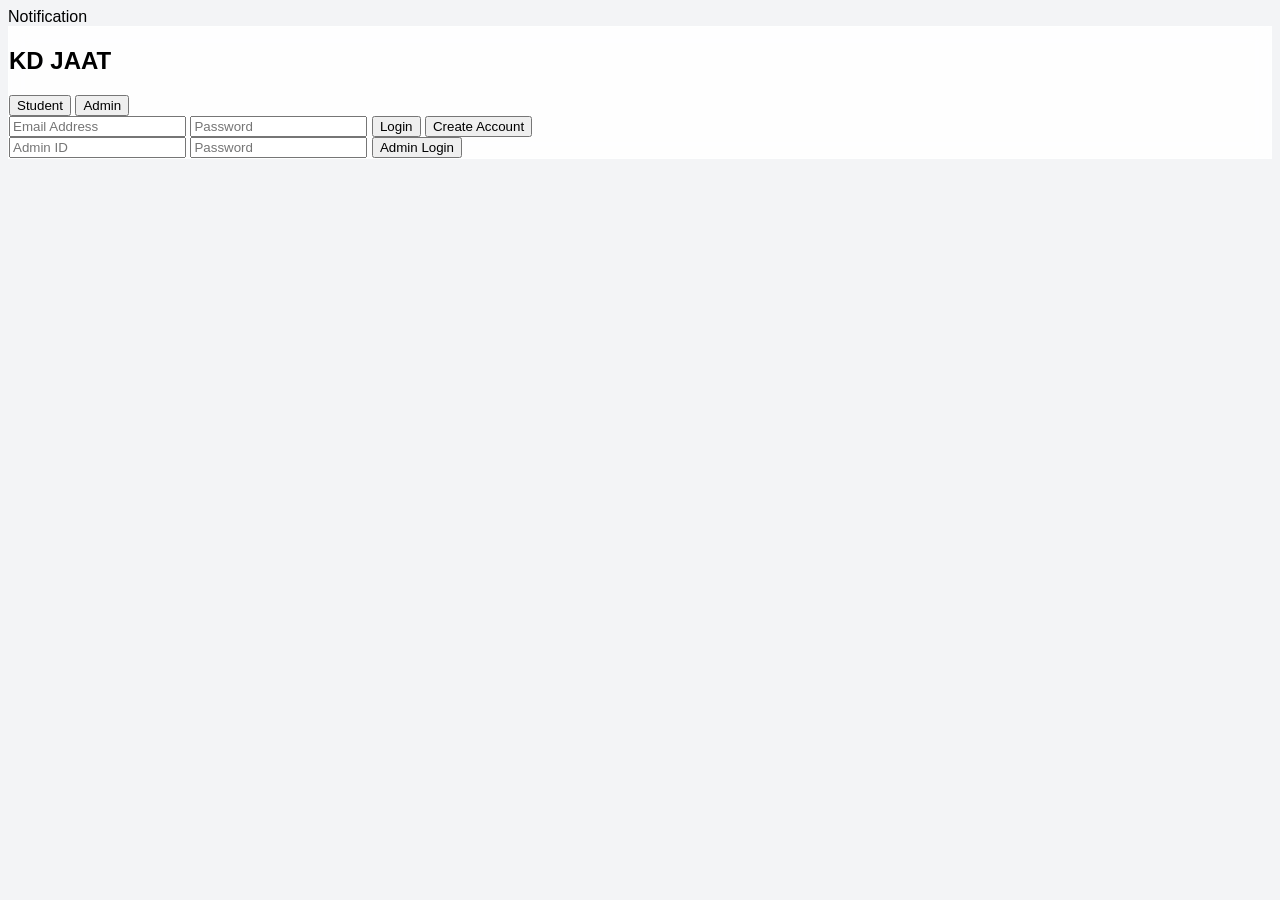
==== commit 629dcca4: "Update index.html" ====
--- a/index.html
+++ b/index.html
@@ -1,202 +1,371 @@
 <!DOCTYPE html>
 <html lang="en">
 <head>
-  <meta charset="UTF-8">
-  <meta name="viewport" content="width=device-width, initial-scale=1.0">
-  <title>KD JAAT</title>
-  <style>
-    body {
-      font-family: Arial, sans-serif;
-      margin: 0;
-      padding: 0;
-      background-color: #f0f0f0;
-    }
-    .container {
-      max-width: 800px;
-      margin: 50px auto;
-      padding: 20px;
-      background-color: #fff;
-      border-radius: 10px;
-      box-shadow: 0 0 10px rgba(0, 0, 0, 0.1);
-    }
-    .header {
-      background-color: #4CAF50;
-      color: #fff;
-      padding: 20px;
-      text-align: center;
-    }
-    .nav {
-      background-color: #333;
-      color: #fff;
-      padding: 10px;
-      text-align: center;
-    }
-    .nav a {
-      color: #fff;
-    }
-    .nav a:hover {
-      color: #ccc;
-    }
-    .form {
-      padding: 20px;
-    }
-    .form input {
-      width: 100%;
-      height: 40px;
-      margin-bottom: 20px;
-      padding: 10px;
-      border: 1px solid #ccc;
-    }
-    .form button {
-      width: 100%;
-      height: 40px;
-      background-color: #4CAF50;
-      color: #fff;
-      padding: 10px;
-      border: none;
-      border-radius: 5px;
-      cursor: pointer;
-    }
-    .form button:hover {
-      background-color: #3e8e41;
-    }
-  </style>
+    <meta charset="UTF-8">
+    <meta name="viewport" content="width=device-width, initial-scale=1.0">
+    <title>KD JAAT - Online Test Portal</title>
+    
+    <script src="https://cdn.tailwindcss.com"></script>
+    <link rel="stylesheet" href="https://cdnjs.cloudflare.com/ajax/libs/font-awesome/6.4.0/css/all.min.css">
+    
+    <script src="https://www.gstatic.com/firebasejs/8.10.1/firebase-app.js"></script>
+    <script src="https://www.gstatic.com/firebasejs/8.10.1/firebase-auth.js"></script>
+    <script src="https://www.gstatic.com/firebasejs/8.10.1/firebase-database.js"></script>
+
+    <script src="https://cdnjs.cloudflare.com/ajax/libs/pdf.js/2.16.105/pdf.min.js"></script>
+    <script>pdfjsLib.GlobalWorkerOptions.workerSrc = 'https://cdnjs.cloudflare.com/ajax/libs/pdf.js/2.16.105/pdf.worker.min.js';</script>
+
+    <style>
+        body { font-family: 'Inter', sans-serif; background-color: #f3f4f6; }
+        .view-section { display: none; animation: fadeIn 0.3s ease-in-out; }
+        .view-section.active { display: block; }
+        @keyframes fadeIn { from { opacity: 0; transform: translateY(10px); } to { opacity: 1; transform: translateY(0); } }
+        .glass-panel { background: rgba(255, 255, 255, 0.9); backdrop-filter: blur(10px); border: 1px solid rgba(255, 255, 255, 0.2); }
+    </style>
 </head>
-<body>
-  <div class="header">
-    <h1>KD JAAT</h1>
-  </div>
-  <div class="nav">
-    <a href="                                        
-    <a href="#" onclick="showPage('register')">Register</a>
-    <a href="                                        
-  </div>
-  <div class="container">
-    <div id="login" class="form" style="display: none;">
-      <h1>Login</h1>
-      <input type="text" id="username" placeholder="Username">
-      <input type="password" id="password" placeholder="Password">
-      <button onclick="login()">Login</button>
-      <button onclick="goBack()">Back</button>
+<body class="text-gray-800">
+
+    <div id="toast" class="fixed top-4 right-4 bg-gray-800 text-white px-6 py-3 rounded shadow-lg hidden z-50 transition-opacity">
+        <span id="toast-message">Notification</span>
     </div>
-    <div id="register" class="form" style="display: none;">
-      <h1>Register</h1>
-      <input type="text" id="reg-username" placeholder="Username">
-      <input type="password" id="reg-password" placeholder="Password">
-      <input type="email" id="reg-email" placeholder="Email">
-      <button onclick="register()">Register</button>
-      <button onclick="goBack()">Back</button>
-    </div>
-    <div id="admin" class="form" style="display: none;">
-      <h1>Admin Login</h1>
-      <input type="text" id="admin-username" placeholder="Username">
-      <input type="password" id="admin-password" placeholder="Password">
-      <button onclick="adminLogin()">Login</button>
-      <button onclick="goBack()">Back</button>
-    </div>
-    <div id="admin-dashboard" class="form" style="display: none;">
-      <h1>Admin Dashboard</h1>
-      <button onclick="addQuestion()">Add Question</button>
-      <button onclick="manageTests()">Manage Tests</button>
-      <button onclick="viewStudents()">View Students</button>
-      <button onclick="manageApiKeys()">Manage API Keys</button>
-      <button onclick="goBack()">Back</button>
-    </div>
-    <div id="manage-api-keys" class="form" style="display: none;">
-      <h1>Manage API Keys</h1>
-      <input type="text" id="api-key" placeholder="API Key">
-      <button onclick="addApiKey()">Add API Key</button>
-      <button onclick="updateApiKey()">Update API Key</button>
-      <button onclick="goBack()">Back</button>
-    </div>
-  </div>
-
-  <script type="module">
-                              
-    import { initializeApp } from 'https:                                                     
-    import { getAuth, signInWithEmailAndPassword, createUserWithEmailAndPassword } from 'https:                                                      
-    import { getDatabase, ref, set, get, child, update } from 'https:                                                          
-
-                                  
-    const firebaseConfig = {
-      apiKey: "AIzaSyBDPdbSyP8WD70CCPwbMA9sPtOK9XLejbQ",
-      authDomain: "test2-672e5.firebaseapp.com",
-      databaseURL: "https://test2-672e5-default-rtdb.firebaseio.com",
-      projectId: "test2-672e5",
-      storageBucket: "test2-672e5.firebasestorage.app",
-      messagingSenderId: "250226237572",
-      appId: "1:250226237572:web:d3f794d00f22a703faa2d1",
-      measurementId: "G-P574FX2MFF"
-    };
-
-    // Initialize Firebase
-    const app = initializeApp(firebaseConfig);
-    const auth = getAuth(app);
-    const database = getDatabase(app);
-
-    let currentUser = null;
-    let currentPage = 'login';
-    let apiKey = "AIzaSyCMMrrl7q2pOVxa_XRwQAkPIKPvzM_wd1g";
-
-    function showPage(page) {
-      document.getElementById('login').style.display = 'none';
-      document.getElementById('register').style.display = 'none';
-      document.getElementById('admin').style.display = 'none';
-      document.getElementById('admin-dashboard').style.display = 'none';
-      document.getElementById('manage-api-keys').style.display = 'none';
-      document.getElementById(page).style.display = 'block';
-      currentPage = page;
-    }
-
-    function goBack() {
-      // Go back to previous page
-      window.history.back();
-    }
-
-    function login() {
-      // Login logic here
-    }
-
-    function register() {
-      // Register logic here
-    }
-
-    function adminLogin() {
-      // Admin login logic here
-      showPage('admin-dashboard');
-    }
-
-    function addQuestion() {
-      showPage('add-question');
-    }
-
-    function manageTests() {
-      // Manage tests logic here
-    }
-
-    function viewStudents() {
-      // View students logic here
-    }
-
-    function manageApiKeys() {
-      showPage('manage-api-keys');
-    }
-
-    function addApiKey() {
-      const newApiKey = document.getElementById('api-key').value;
-      // Add API key to database
-      set(ref(database, 'apiKeys/' + newApiKey), true);
-      apiKey = newApiKey;
-    }
-
-    function updateApiKey() {
-      const newApiKey = document.getElementById('api-key').value;
-      // Update API key in database
-      update(ref(database, 'apiKeys'), {
-        [newApiKey]: true
-      });
-      apiKey = newApiKey;
-    }
-  </script>
+
+    <section id="view-login" class="view-section active min-h-screen flex items-center justify-center bg-gradient-to-br from-blue-600 to-indigo-800 p-4">
+        <div class="glass-panel p-8 rounded-2xl shadow-2xl w-full max-w-md">
+            <h1 class="text-4xl font-extrabold text-center text-gray-900 mb-6 tracking-tight">KD JAAT</h1>
+            
+            <div class="flex mb-6 border-b">
+                <button onclick="toggleLoginTab('student')" id="tab-student" class="flex-1 py-2 text-blue-600 border-b-2 border-blue-600 font-semibold transition">Student</button>
+                <button onclick="toggleLoginTab('admin')" id="tab-admin" class="flex-1 py-2 text-gray-500 hover:text-blue-600 transition">Admin</button>
+            </div>
+
+            <div id="student-login-form">
+                <input type="email" id="student-email" placeholder="Email Address" class="w-full mb-4 px-4 py-2 border rounded-lg focus:outline-none focus:ring-2 focus:ring-blue-500">
+                <input type="password" id="student-password" placeholder="Password" class="w-full mb-4 px-4 py-2 border rounded-lg focus:outline-none focus:ring-2 focus:ring-blue-500">
+                <button onclick="studentLogin()" class="w-full bg-blue-600 text-white py-2 rounded-lg hover:bg-blue-700 transition mb-2 font-semibold">Login</button>
+                <button onclick="studentSignup()" class="w-full bg-gray-200 text-gray-800 py-2 rounded-lg hover:bg-gray-300 transition font-semibold">Create Account</button>
+            </div>
+
+            <div id="admin-login-form" class="hidden">
+                <input type="text" id="admin-id" placeholder="Admin ID" class="w-full mb-4 px-4 py-2 border rounded-lg focus:outline-none focus:ring-2 focus:ring-indigo-500">
+                <input type="password" id="admin-password" placeholder="Password" class="w-full mb-4 px-4 py-2 border rounded-lg focus:outline-none focus:ring-2 focus:ring-indigo-500">
+                <button onclick="adminLogin()" class="w-full bg-indigo-600 text-white py-2 rounded-lg hover:bg-indigo-700 transition font-semibold">Admin Login</button>
+            </div>
+        </div>
+    </section>
+
+    <section id="view-admin" class="view-section min-h-screen bg-gray-100">
+        <div class="flex h-screen overflow-hidden">
+            <aside class="w-64 bg-gray-900 text-white flex flex-col">
+                <div class="p-4 text-2xl font-bold border-b border-gray-700">KD JAAT Admin</div>
+                <nav class="flex-1 p-4 space-y-2">
+                    <button onclick="switchAdminTab('manage-tests')" class="w-full text-left p-2 hover:bg-gray-800 rounded"><i class="fa-solid fa-file-alt mr-2"></i> Manage Tests</button>
+                    <button onclick="switchAdminTab('create-ai')" class="w-full text-left p-2 hover:bg-gray-800 rounded text-purple-400"><i class="fa-solid fa-robot mr-2"></i> AI Generation</button>
+                </nav>
+                <div class="p-4 border-t border-gray-700">
+                    <button onclick="logout()" class="w-full bg-red-600 py-2 rounded text-white hover:bg-red-700">Logout</button>
+                </div>
+            </aside>
+            <main class="flex-1 p-8 overflow-y-auto">
+                <button onclick="goBack()" class="mb-4 text-gray-600 hover:text-gray-900"><i class="fa-solid fa-arrow-left mr-2"></i> Go Back</button>
+                
+                <div id="admin-create-ai" class="admin-tab active">
+                    <h2 class="text-3xl font-bold mb-6">Generate Questions with AI</h2>
+                    
+                    <div class="bg-white p-6 rounded-lg shadow-md border-t-4 border-purple-500 mb-6">
+                        <h3 class="text-xl font-bold mb-4">Option 1: Generate by Topic</h3>
+                        <input type="text" id="ai-topic" placeholder="e.g., General Science, Indian Polity..." class="w-full border p-2 rounded mb-4">
+                        <button onclick="generateAITopic()" class="bg-purple-600 text-white px-6 py-2 rounded hover:bg-purple-700 font-bold">
+                            Generate 30 Questions (Hindi/English)
+                        </button>
+                    </div>
+
+                    <div class="bg-white p-6 rounded-lg shadow-md border-t-4 border-blue-500">
+                        <h3 class="text-xl font-bold mb-4">Option 2: Generate from PDF</h3>
+                        <p class="text-sm text-gray-600 mb-4">Upload a PDF. The AI will extract the text and create questions in both languages (ignoring language-specific grammar questions).</p>
+                        <input type="file" id="pdf-upload" accept=".pdf" class="w-full border p-2 rounded mb-4">
+                        <button onclick="generateAIPDF()" class="bg-blue-600 text-white px-6 py-2 rounded hover:bg-blue-700 font-bold">
+                            Extract & Generate Questions
+                        </button>
+                        <p id="pdf-status" class="text-sm text-gray-500 mt-2"></p>
+                    </div>
+                </div>
+
+                <div id="admin-manage-tests" class="admin-tab hidden">
+                    <h2 class="text-3xl font-bold mb-6">Manage Tests</h2>
+                    <p>Test groups and manual test creation will appear here.</p>
+                </div>
+            </main>
+        </div>
+    </section>
+
+    <section id="view-student" class="view-section min-h-screen bg-gray-50">
+        <header class="bg-white shadow-sm p-4 flex justify-between items-center sticky top-0 z-10">
+            <h1 class="text-3xl font-extrabold text-blue-700 tracking-tight">KD JAAT</h1>
+            <div class="flex items-center space-x-4">
+                <button onclick="logout()" class="text-red-500 hover:text-red-700 font-bold"><i class="fa-solid fa-sign-out-alt mr-1"></i> Logout</button>
+            </div>
+        </header>
+
+        <main class="max-w-6xl mx-auto p-4 sm:p-6 lg:p-8">
+            <button onclick="goBack()" class="mb-4 text-gray-600 hover:text-gray-900"><i class="fa-solid fa-arrow-left mr-2"></i> Back</button>
+            <h2 class="text-2xl font-bold mb-6">Your Test Series</h2>
+            
+            <div class="grid grid-cols-1 md:grid-cols-2 lg:grid-cols-3 gap-6">
+                <div class="bg-white rounded-xl shadow-md overflow-hidden hover:shadow-xl transition cursor-pointer" onclick="navigateTo('view-test-interface')">
+                    <img src="https://images.unsplash.com/photo-1517245386807-bb43f82c33c4?ixlib=rb-4.0.3&auto=format&fit=crop&w=600&q=80" class="w-full h-40 object-cover">
+                    <div class="p-4">
+                        <h3 class="font-bold text-lg mb-2">RUVNL Technician Mains</h3>
+                        <div class="flex justify-between text-sm text-gray-500 mb-4">
+                            <span><i class="fa-regular fa-clock"></i> 120 Mins</span>
+                            <span><i class="fa-solid fa-list-ol"></i> 150 Qs</span>
+                        </div>
+                        <button class="w-full bg-blue-100 text-blue-700 py-2 rounded font-semibold hover:bg-blue-200">Start Test</button>
+                    </div>
+                </div>
+
+                <div class="bg-white rounded-xl shadow-md overflow-hidden hover:shadow-xl transition cursor-pointer" onclick="navigateTo('view-test-interface')">
+                    <img src="https://images.unsplash.com/photo-1434030216411-0b793f4b4173?ixlib=rb-4.0.3&auto=format&fit=crop&w=600&q=80" class="w-full h-40 object-cover">
+                    <div class="p-4">
+                        <h3 class="font-bold text-lg mb-2">Haryana CET Group D</h3>
+                        <div class="flex justify-between text-sm text-gray-500 mb-4">
+                            <span><i class="fa-regular fa-clock"></i> 90 Mins</span>
+                            <span><i class="fa-solid fa-list-ol"></i> 100 Qs</span>
+                        </div>
+                        <button class="w-full bg-blue-100 text-blue-700 py-2 rounded font-semibold hover:bg-blue-200">Start Test</button>
+                    </div>
+                </div>
+            </div>
+        </main>
+    </section>
+
+    <section id="view-test-interface" class="view-section min-h-screen bg-white">
+        <div class="flex flex-col h-screen">
+            <header class="bg-gray-900 text-white p-4 flex justify-between items-center">
+                <div class="flex items-center">
+                    <button onclick="goBack()" class="mr-4 text-gray-400 hover:text-white"><i class="fa-solid fa-arrow-left"></i></button>
+                    <h2 class="font-bold text-lg">Active Test</h2>
+                </div>
+                <div class="flex space-x-4 items-center">
+                    <select id="lang-toggle" class="bg-gray-700 text-white rounded px-2 py-1 text-sm border-none">
+                        <option value="en">English</option>
+                        <option value="hi">हिंदी</option>
+                    </select>
+                    <div class="bg-red-600 px-3 py-1 rounded font-mono font-bold text-lg" id="timer-display">59:59</div>
+                </div>
+            </header>
+            
+            <div class="flex-1 flex overflow-hidden">
+                <div class="flex-1 p-8 overflow-y-auto">
+                    <div class="flex justify-between mb-6 border-b pb-2">
+                        <span class="font-bold text-xl">Question 1</span>
+                        <span class="text-green-600 font-bold">+2.0 / -0.5</span>
+                    </div>
+                    <p class="text-lg mb-6">Ohm's law is applicable to which of the following?</p>
+                    <div class="space-y-3">
+                        <label class="block p-4 border rounded hover:bg-blue-50 cursor-pointer"><input type="radio" name="q1" class="mr-3"> Conductors</label>
+                        <label class="block p-4 border rounded hover:bg-blue-50 cursor-pointer"><input type="radio" name="q1" class="mr-3"> Insulators</label>
+                        <label class="block p-4 border rounded hover:bg-blue-50 cursor-pointer"><input type="radio" name="q1" class="mr-3"> Semiconductors</label>
+                        <label class="block p-4 border rounded hover:bg-blue-50 cursor-pointer"><input type="radio" name="q1" class="mr-3"> Vacuum tubes</label>
+                    </div>
+                </div>
+                <div class="w-72 bg-gray-50 border-l p-4 flex flex-col">
+                    <h3 class="font-bold mb-4 text-center">Palette</h3>
+                    <div class="grid grid-cols-5 gap-2 mb-auto">
+                        <button class="bg-green-500 text-white rounded p-2 text-sm">1</button>
+                        <button class="bg-gray-300 rounded p-2 text-sm">2</button>
+                    </div>
+                    <div class="space-y-2 pt-4">
+                        <button onclick="pauseTest()" class="w-full bg-yellow-500 text-white py-2 rounded font-bold hover:bg-yellow-600 shadow"><i class="fa-solid fa-pause mr-2"></i> Pause Test</button>
+                        <button onclick="submitTest()" class="w-full bg-blue-600 text-white py-2 rounded font-bold hover:bg-blue-700 shadow-lg"><i class="fa-solid fa-check-double mr-2"></i> Submit Test</button>
+                    </div>
+                </div>
+            </div>
+        </div>
+    </section>
+
+    <section id="view-results" class="view-section min-h-screen bg-gray-100 p-8">
+        <button onclick="goBack()" class="mb-4 text-gray-600 hover:text-gray-900"><i class="fa-solid fa-arrow-left mr-2"></i> Back</button>
+        <div class="max-w-4xl mx-auto bg-white rounded-xl shadow-lg p-8">
+            <h1 class="text-3xl font-bold text-center mb-8 text-gray-800">Performance Summary</h1>
+            <div class="grid grid-cols-2 md:grid-cols-4 gap-4 text-center mb-8">
+                <div class="p-4 bg-blue-50 rounded-lg"><p class="text-sm text-gray-500">Rank</p><p class="text-2xl font-bold text-blue-600">42</p></div>
+                <div class="p-4 bg-green-50 rounded-lg"><p class="text-sm text-gray-500">Score</p><p class="text-2xl font-bold text-green-600">145.5</p></div>
+                <div class="p-4 bg-red-50 rounded-lg"><p class="text-sm text-gray-500">Wrong</p><p class="text-2xl font-bold text-red-600">12</p></div>
+                <div class="p-4 bg-gray-50 rounded-lg"><p class="text-sm text-gray-500">Left</p><p class="text-2xl font-bold text-gray-600">8</p></div>
+            </div>
+            <div class="flex justify-center space-x-4 mt-8">
+                <button onclick="retakeTest()" class="bg-blue-600 text-white px-6 py-2 rounded shadow hover:bg-blue-700 font-bold"><i class="fa-solid fa-rotate-right mr-2"></i> Retake Test</button>
+                <button onclick="navigateTo('view-student')" class="bg-gray-800 text-white px-6 py-2 rounded shadow hover:bg-gray-900 font-bold">Back to Dashboard</button>
+            </div>
+        </div>
+    </section>
+
+    <script>
+        const GEMINI_API_KEY = "AIzaSyCMMrrl7q2pOVxa_XRwQAkPIKPvzM_wd1g"; 
+        const firebaseConfig = {
+            apiKey: "AIzaSyBDPdbSyP8WD70CCPwbMA9sPtOK9XLejbQ",
+            authDomain: "test2-672e5.firebaseapp.com",
+            databaseURL: "https://test2-672e5-default-rtdb.firebaseio.com",
+            projectId: "test2-672e5",
+            storageBucket: "test2-672e5.firebasestorage.app",
+            messagingSenderId: "250226237572",
+            appId: "1:250226237572:web:d3f794d00f22a703faa2d1"
+        };
+
+        if (!firebase.apps.length) { firebase.initializeApp(firebaseConfig); }
+        const auth = firebase.auth();
+        const db = firebase.database();
+        let currentUserRole = null; 
+
+        // --- ROUTING & BACK BUTTON LOGIC ---
+        function navigateTo(viewId) {
+            if (viewId === 'view-admin' && currentUserRole !== 'admin') { showToast("Unauthorized"); return; }
+            if (viewId === 'view-student' && currentUserRole === 'admin') { showToast("Admins use Admin Panel"); return; }
+
+            document.querySelectorAll('.view-section').forEach(el => el.classList.remove('active'));
+            document.getElementById(viewId).classList.add('active');
+            history.pushState({ view: viewId }, "", `#${viewId}`);
+            window.scrollTo(0, 0);
+        }
+
+        function goBack() {
+            window.history.back(); // Native connection to phone/browser back button
+        }
+
+        window.onpopstate = function(event) {
+            if (event.state && event.state.view) {
+                if(event.state.view === 'view-admin' && currentUserRole !== 'admin') { navigateTo('view-login'); } 
+                else {
+                    document.querySelectorAll('.view-section').forEach(el => el.classList.remove('active'));
+                    document.getElementById(event.state.view).classList.add('active');
+                }
+            } else { navigateTo('view-login'); }
+        };
+        history.replaceState({ view: 'view-login' }, "", "#view-login");
+
+        function showToast(msg) {
+            const toast = document.getElementById('toast');
+            document.getElementById('toast-message').innerText = msg;
+            toast.classList.remove('hidden');
+            setTimeout(() => toast.classList.add('hidden'), 3000);
+        }
+
+        // --- AUTH ---
+        function toggleLoginTab(tab) {
+            document.getElementById('student-login-form').classList.toggle('hidden', tab !== 'student');
+            document.getElementById('admin-login-form').classList.toggle('hidden', tab !== 'admin');
+            
+            document.getElementById('tab-student').className = tab === 'student' ? 'flex-1 py-2 text-blue-600 border-b-2 border-blue-600 font-semibold transition' : 'flex-1 py-2 text-gray-500 hover:text-blue-600 transition';
+            document.getElementById('tab-admin').className = tab === 'admin' ? 'flex-1 py-2 text-blue-600 border-b-2 border-blue-600 font-semibold transition' : 'flex-1 py-2 text-gray-500 hover:text-blue-600 transition';
+        }
+
+        function adminLogin() {
+            if (document.getElementById('admin-id').value === 'admin' && document.getElementById('admin-password').value === 'Sachin@123') {
+                currentUserRole = 'admin'; showToast("Welcome Admin!"); navigateTo('view-admin');
+            } else { showToast("Invalid Admin Credentials"); }
+        }
+
+        function studentSignup() {
+            auth.createUserWithEmailAndPassword(document.getElementById('student-email').value, document.getElementById('student-password').value)
+                .then(() => { currentUserRole = 'student'; showToast("Account Created!"); navigateTo('view-student'); })
+                .catch((e) => showToast(e.message));
+        }
+
+        function studentLogin() {
+            auth.signInWithEmailAndPassword(document.getElementById('student-email').value, document.getElementById('student-password').value)
+                .then(() => { currentUserRole = 'student'; showToast("Login Successful!"); navigateTo('view-student'); })
+                .catch((e) => showToast(e.message));
+        }
+
+        function logout() { auth.signOut().then(() => { currentUserRole = null; showToast("Logged Out"); navigateTo('view-login'); }); }
+        function switchAdminTab(tabId) {
+            document.querySelectorAll('.admin-tab').forEach(el => el.classList.add('hidden'));
+            document.getElementById('admin-' + tabId).classList.remove('hidden');
+        }
+
+        // --- TEST CONTROLS ---
+        function pauseTest() {
+            if(confirm("Pause test? Your progress will be saved.")) {
+                showToast("Test Paused. State saved.");
+                navigateTo('view-student');
+            }
+        }
+        function submitTest() {
+            if(confirm("Submit the test? You cannot change answers after this.")) {
+                showToast("Test Submitted!");
+                navigateTo('view-results');
+            }
+        }
+        function retakeTest() {
+            if(confirm("Retake this test? Your previous attempt will be cleared.")) {
+                showToast("Starting new attempt...");
+                navigateTo('view-test-interface');
+            }
+        }
+
+        // --- AI GENERATION ---
+        async function fetchGeminiData(promptText) {
+            const response = await fetch(`https://generativelanguage.googleapis.com/v1beta/models/gemini-1.5-flash:generateContent?key=${GEMINI_API_KEY}`, {
+                method: 'POST', headers: { 'Content-Type': 'application/json' },
+                body: JSON.stringify({ contents: [{ parts: [{ text: promptText }] }] })
+            });
+            return await response.json();
+        }
+
+        async function generateAITopic() {
+            const topic = document.getElementById('ai-topic').value;
+            if(!topic) return showToast("Enter a topic!");
+            showToast("Generating 30 questions... This may take a moment.");
+            
+            const prompt = `Generate exactly 30 multiple choice questions about "${topic}". Provide each question in both English and Hindi. Do NOT generate language grammar or comprehension questions. Format strictly as a JSON array of objects with keys: q_en, q_hi, options_en (array of 4), options_hi (array of 4), answer_index (0-3).`;
+            
+            try {
+                const data = await fetchGeminiData(prompt);
+                if(data.error) throw new Error(data.error.message);
+                console.log(data.candidates[0].content.parts[0].text);
+                showToast("30 Questions Generated! Check Console.");
+            } catch (e) { showToast("AI Error: " + e.message); }
+        }
+
+        async function generateAIPDF() {
+            const fileInput = document.getElementById('pdf-upload');
+            if(fileInput.files.length === 0) return showToast("Please upload a PDF first.");
+            
+            const file = fileInput.files[0];
+            const statusLabel = document.getElementById('pdf-status');
+            statusLabel.innerText = "Extracting text from PDF...";
+            showToast("Reading PDF...");
+
+            try {
+                // PDF.js Client Side Extraction
+                const arrayBuffer = await file.arrayBuffer();
+                const pdf = await pdfjsLib.getDocument({data: arrayBuffer}).promise;
+                let extractedText = "";
+                
+                // Read up to first 5 pages to avoid overloading the API in this prototype
+                const pagesToRead = Math.min(pdf.numPages, 5); 
+                for(let i=1; i<=pagesToRead; i++) {
+                    const page = await pdf.getPage(i);
+                    const textContent = await page.getTextContent();
+                    extractedText += textContent.items.map(item => item.str).join(" ");
+                }
+
+                statusLabel.innerText = `Extracted ${extractedText.length} characters. Sending to AI...`;
+                
+                const prompt = `Based on the following extracted text from a document, generate multiple choice questions in both Hindi and English. Exclude any direct language-subject questions (like English grammar or Hindi spelling). \n\nExtracted Text: ${extractedText.substring(0, 15000)}`;
+                
+                const data = await fetchGeminiData(prompt);
+                if(data.error) throw new Error(data.error.message);
+                console.log("PDF AI Output:", data.candidates[0].content.parts[0].text);
+                statusLabel.innerText = "Success! Questions generated from PDF (Check console).";
+                showToast("PDF Questions Generated Successfully!");
+
+            } catch(e) {
+                statusLabel.innerText = "Error parsing PDF or connecting to AI.";
+                showToast("Error: " + e.message);
+                console.error(e);
+            }
+        }
+    </script>
 </body>
 </html>
